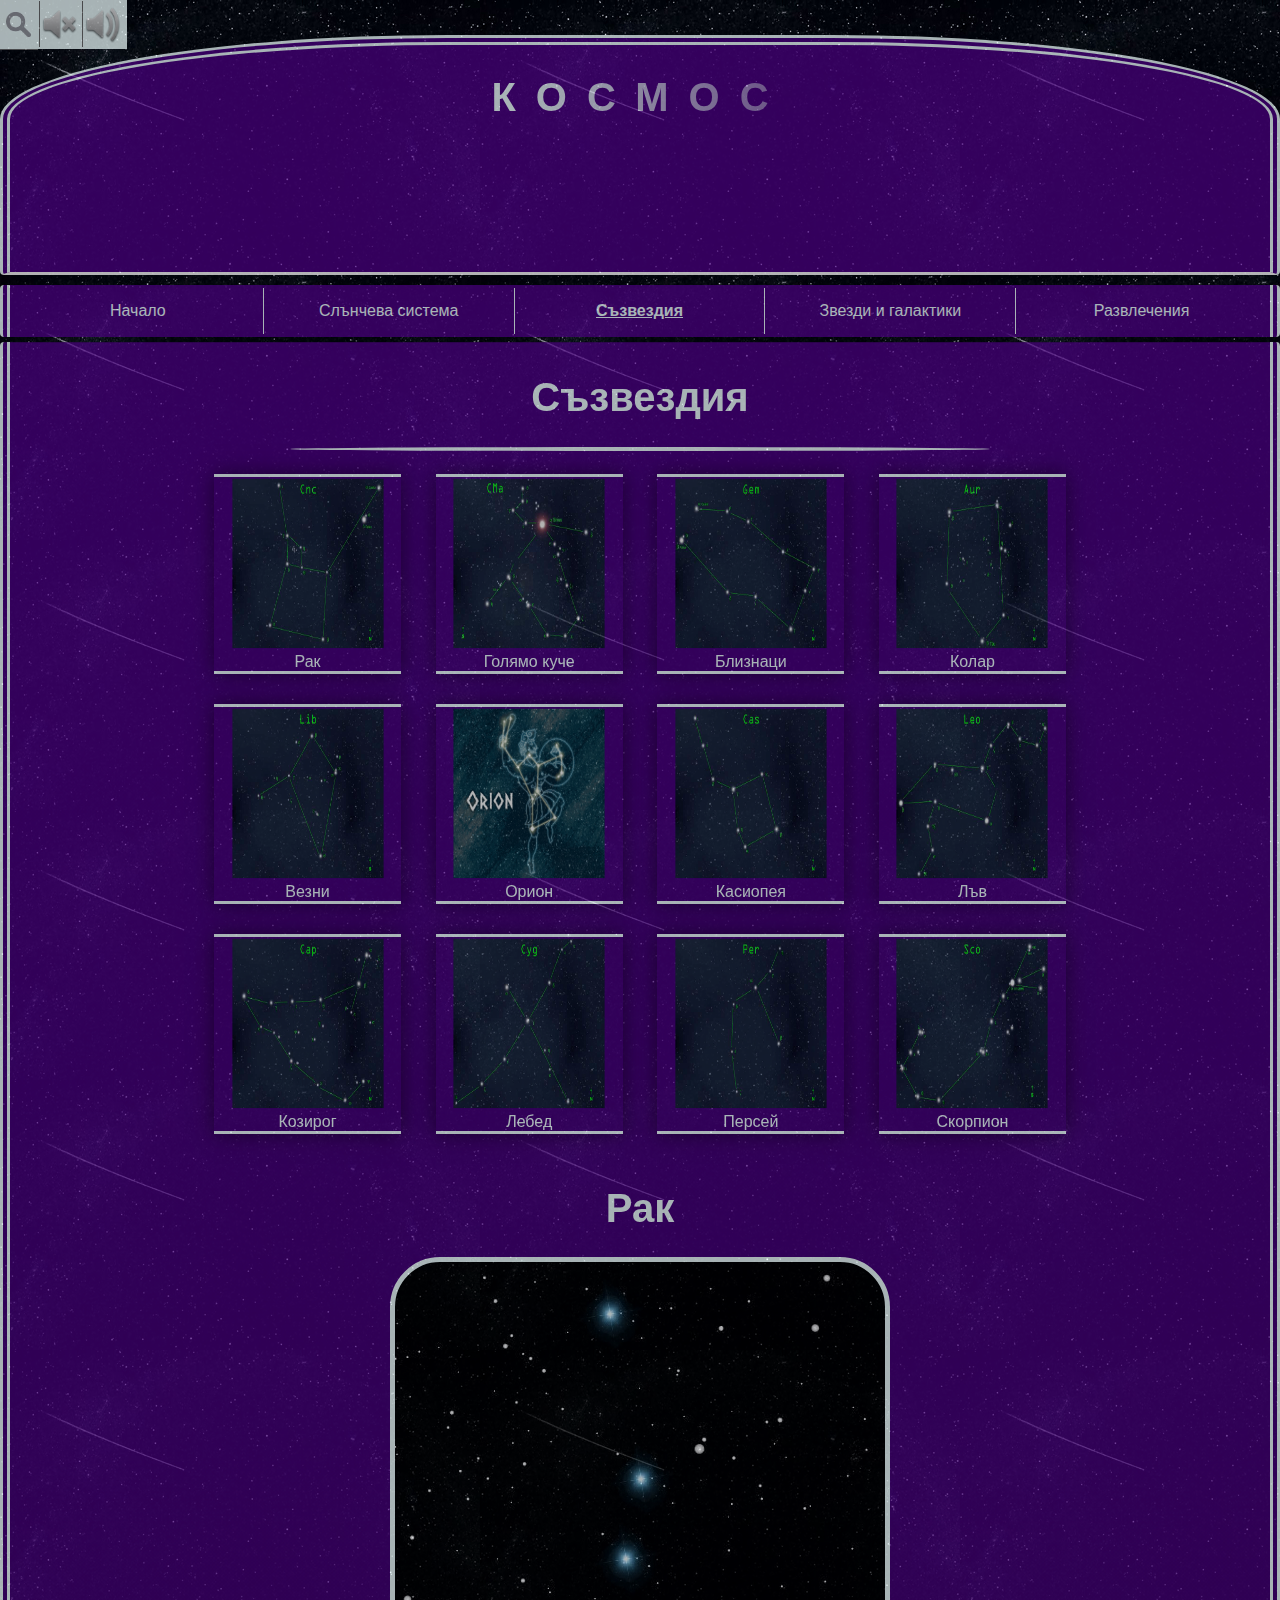
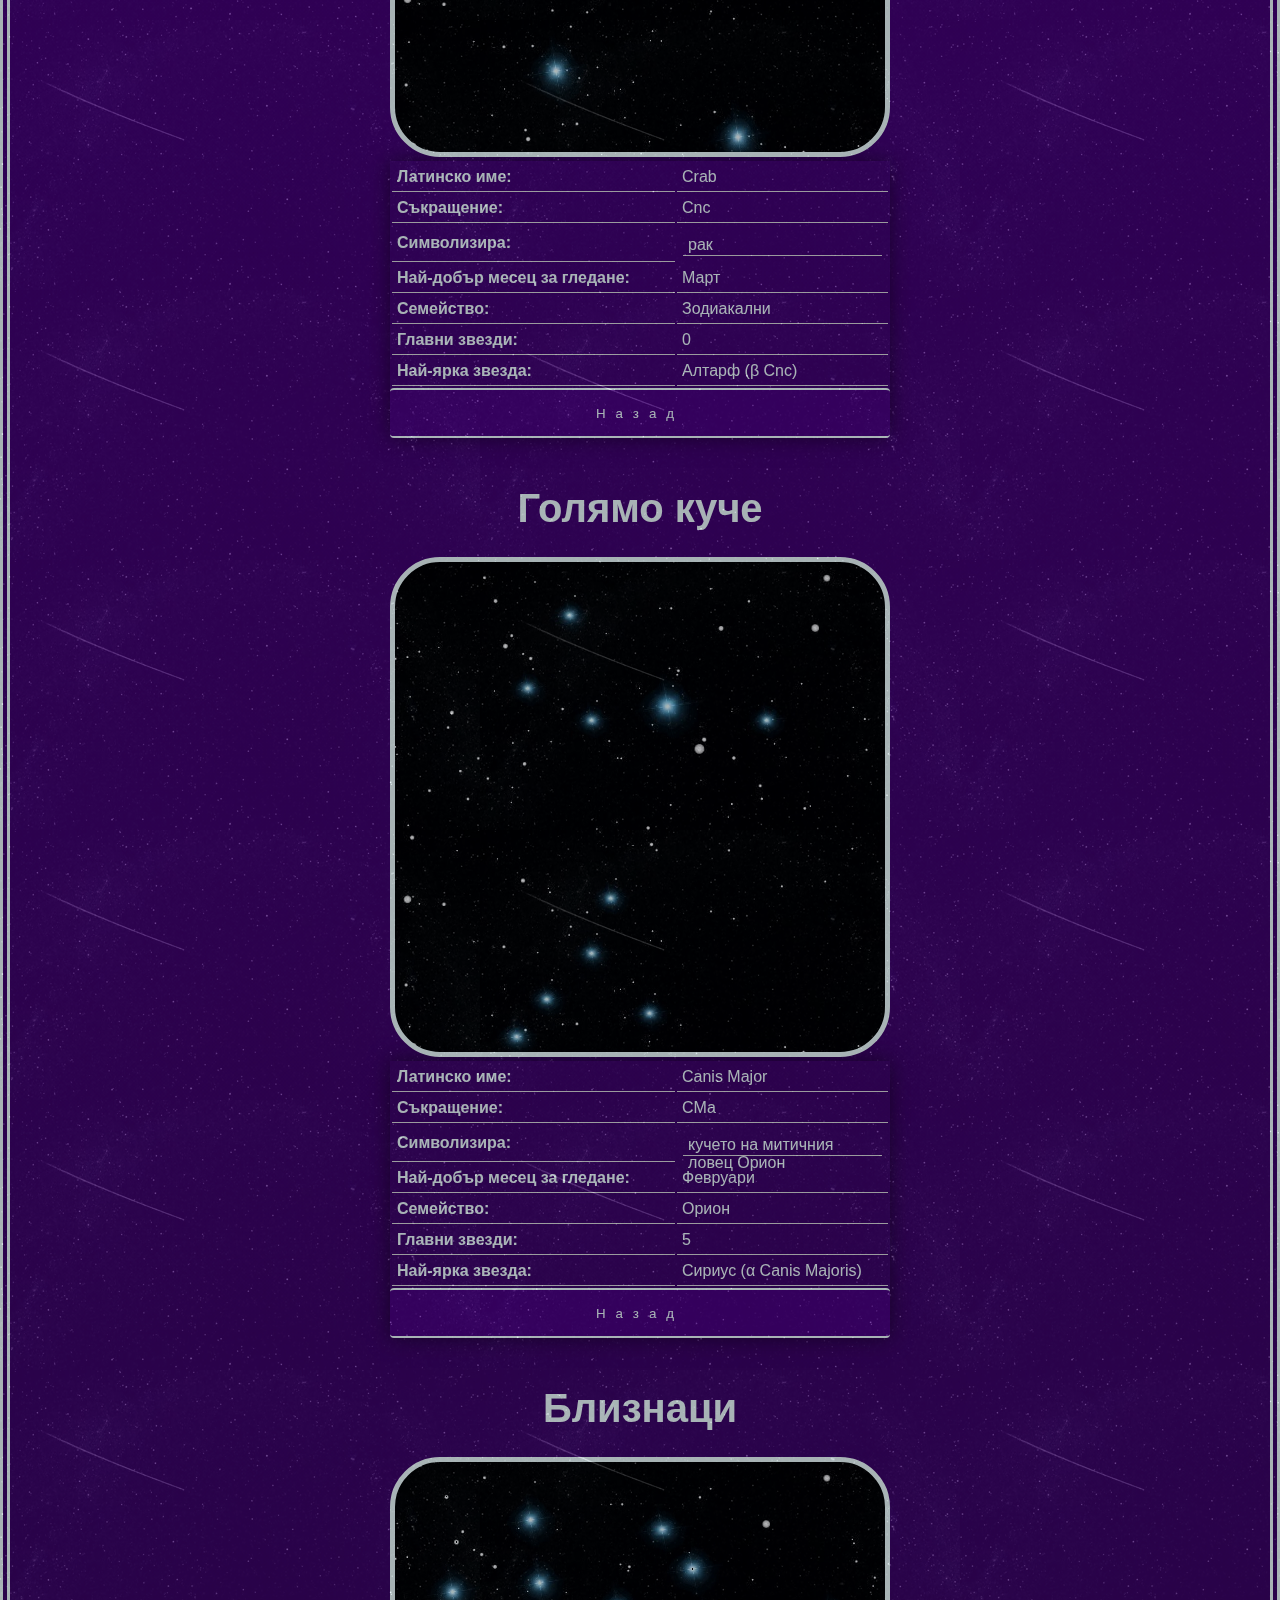
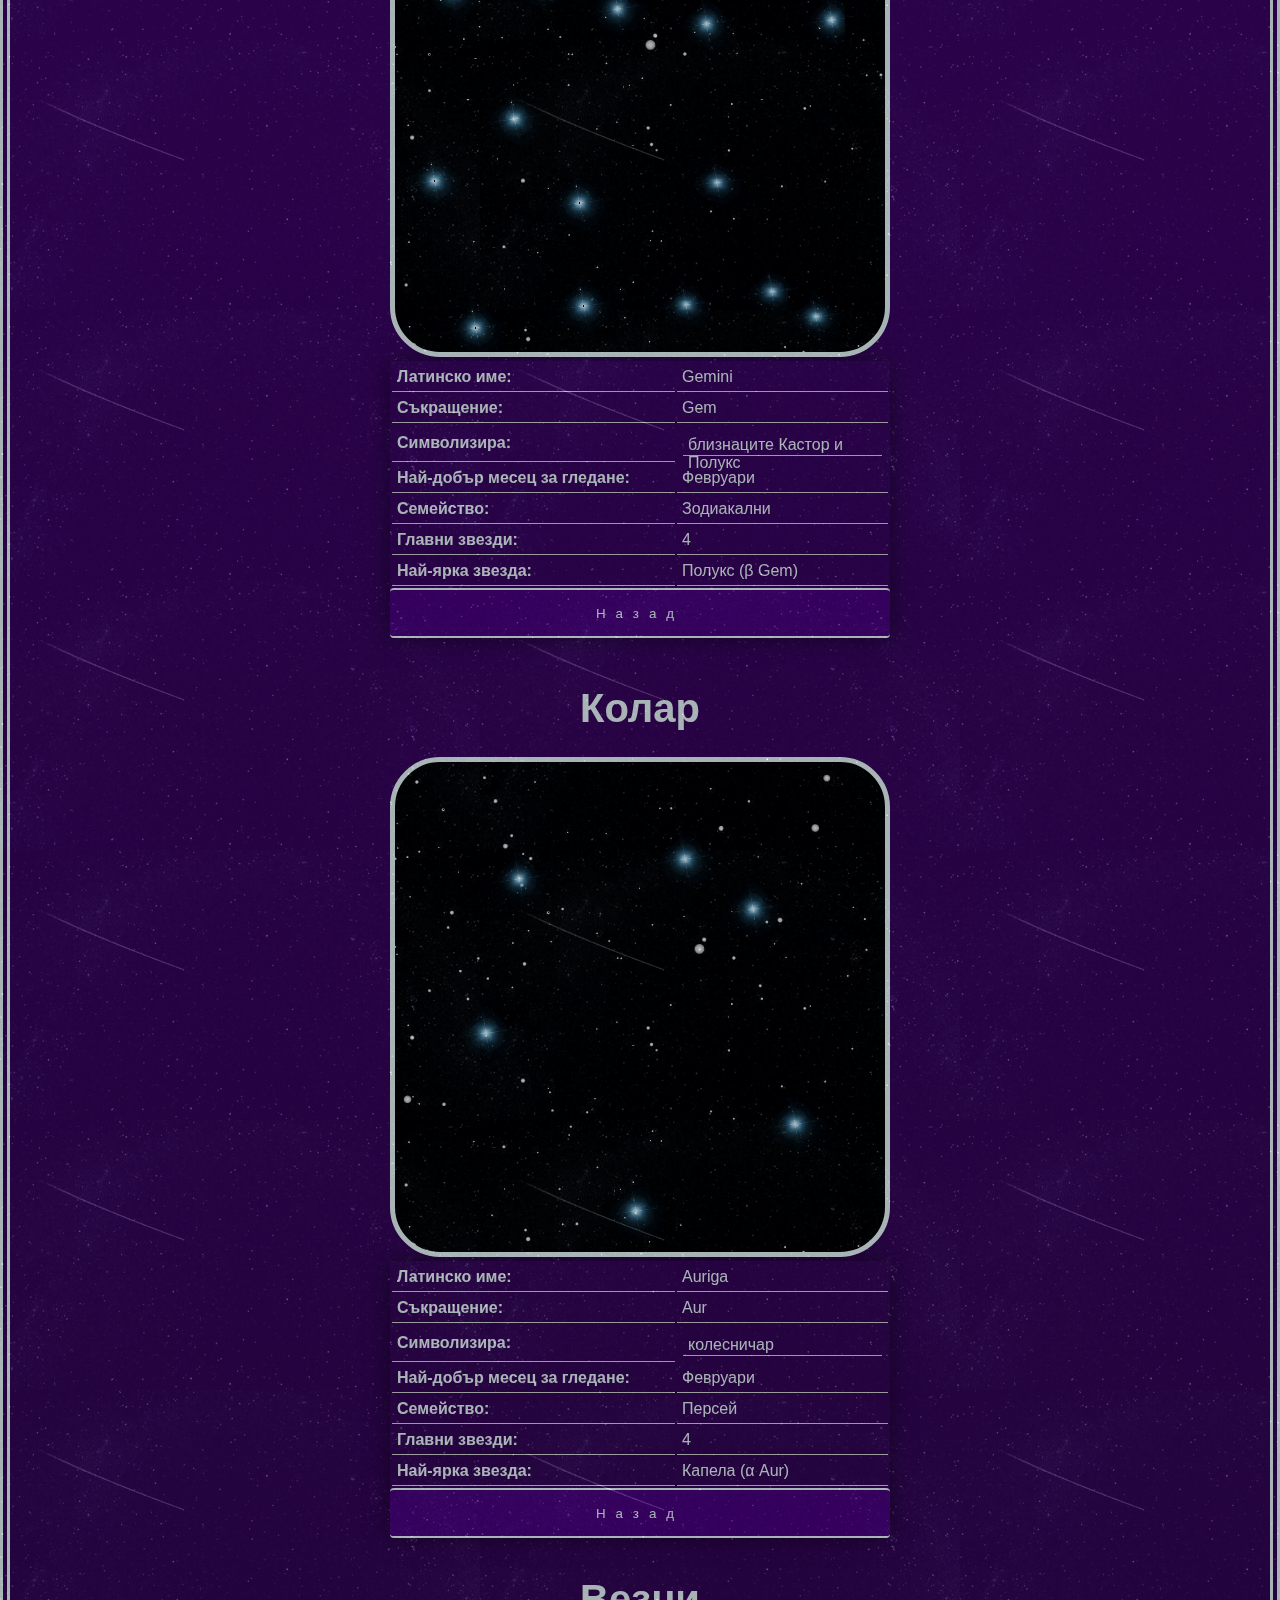
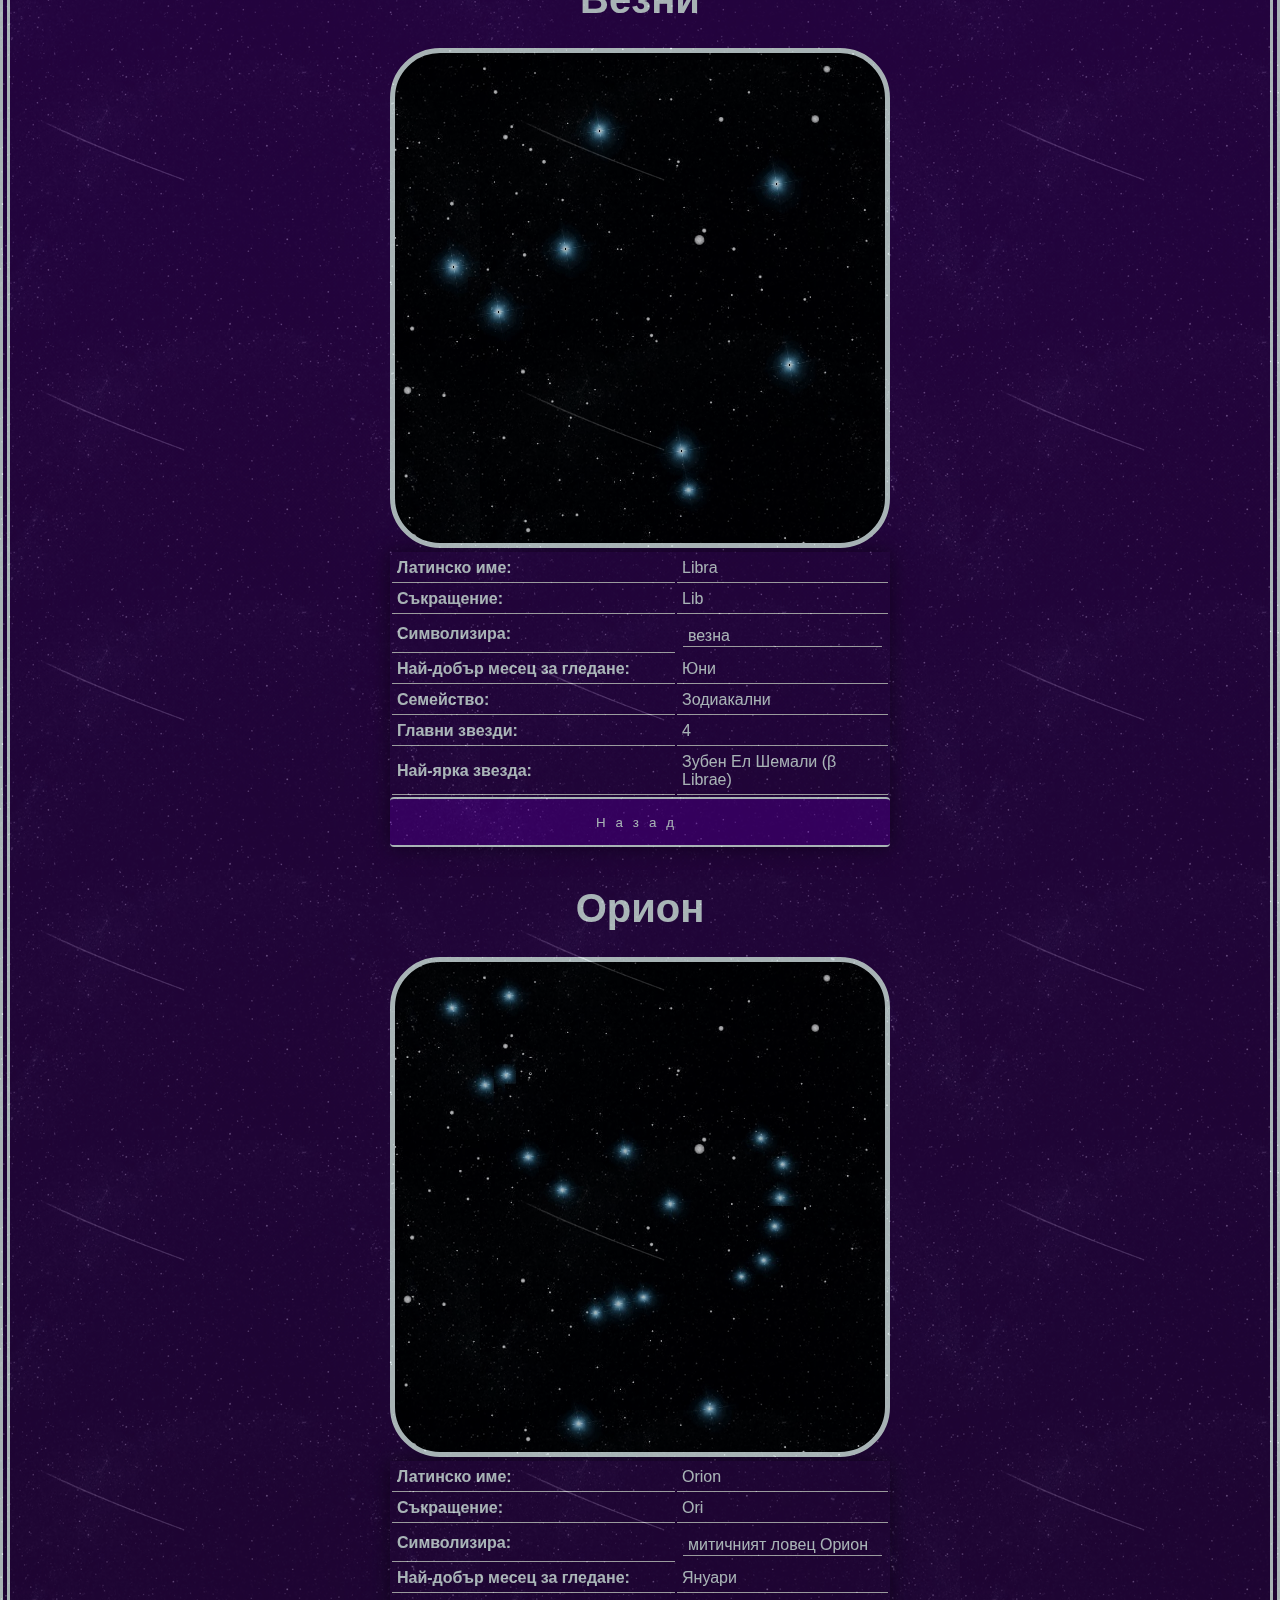
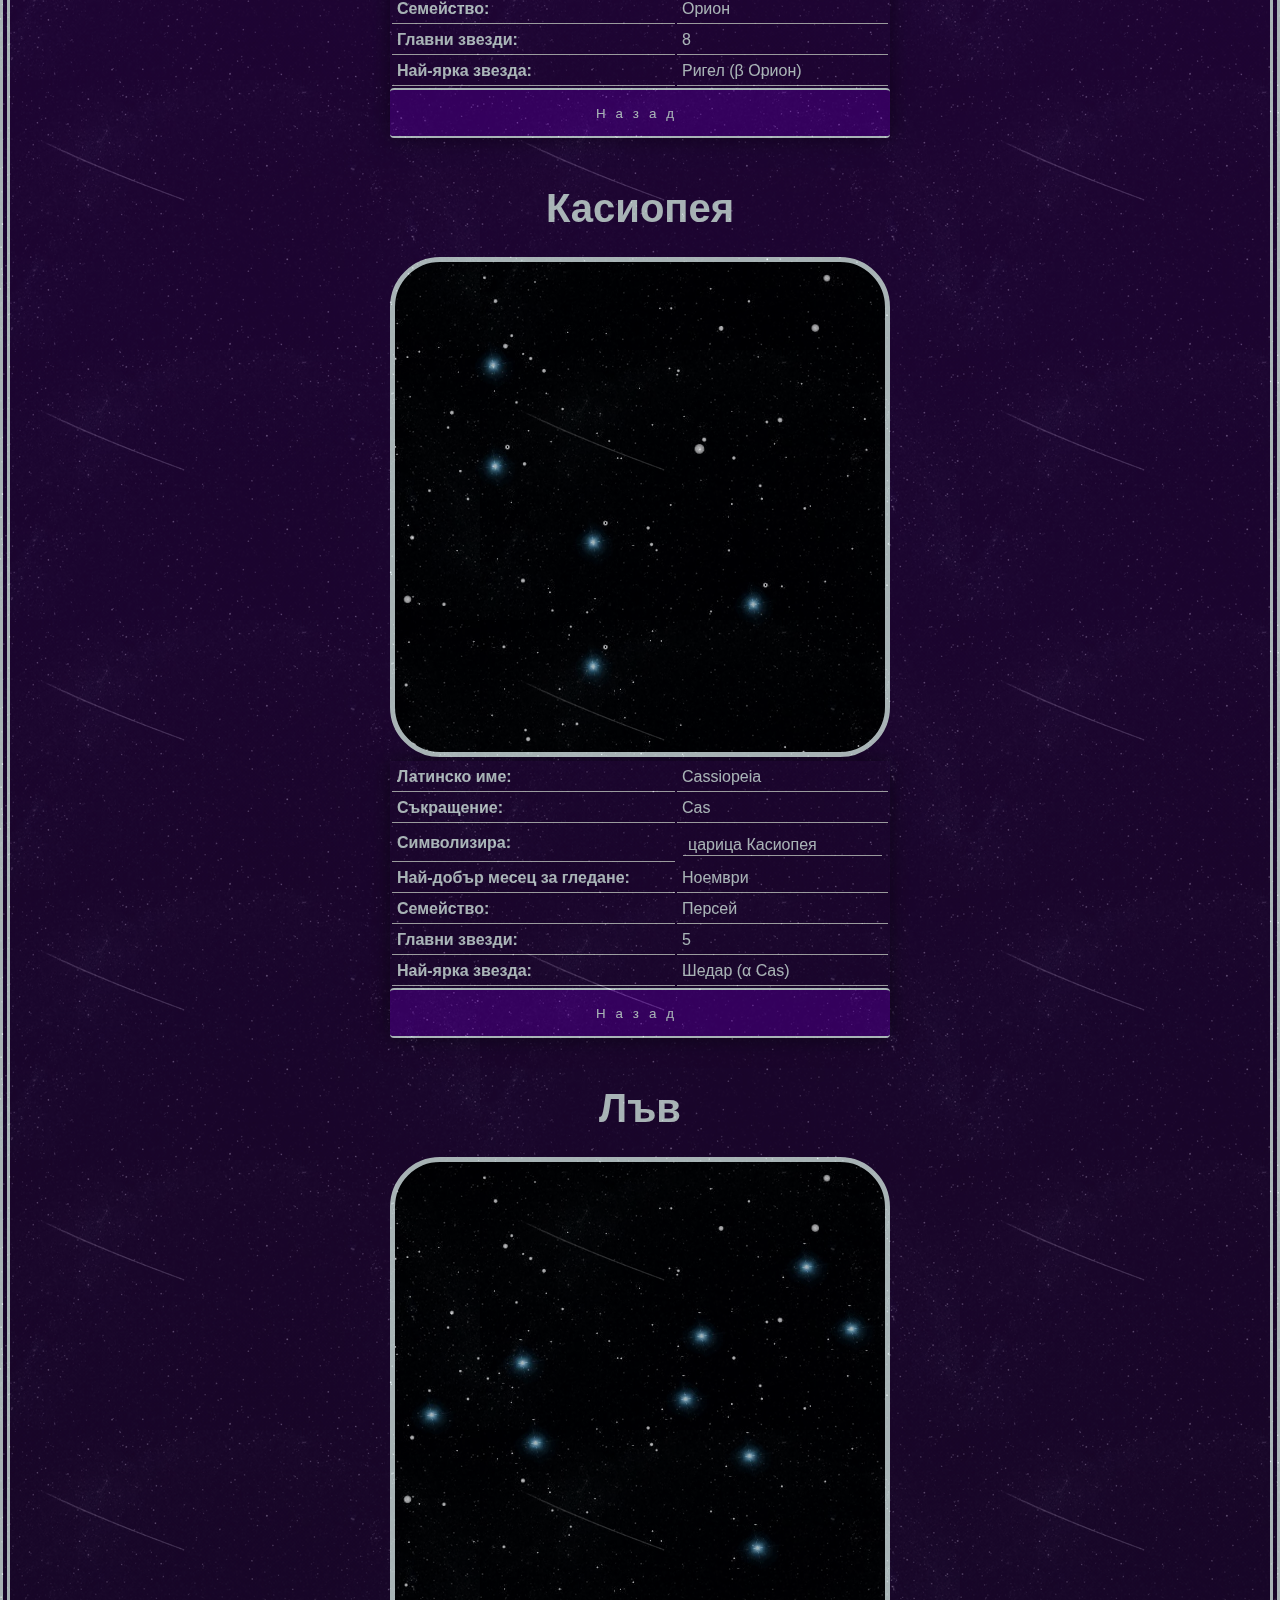
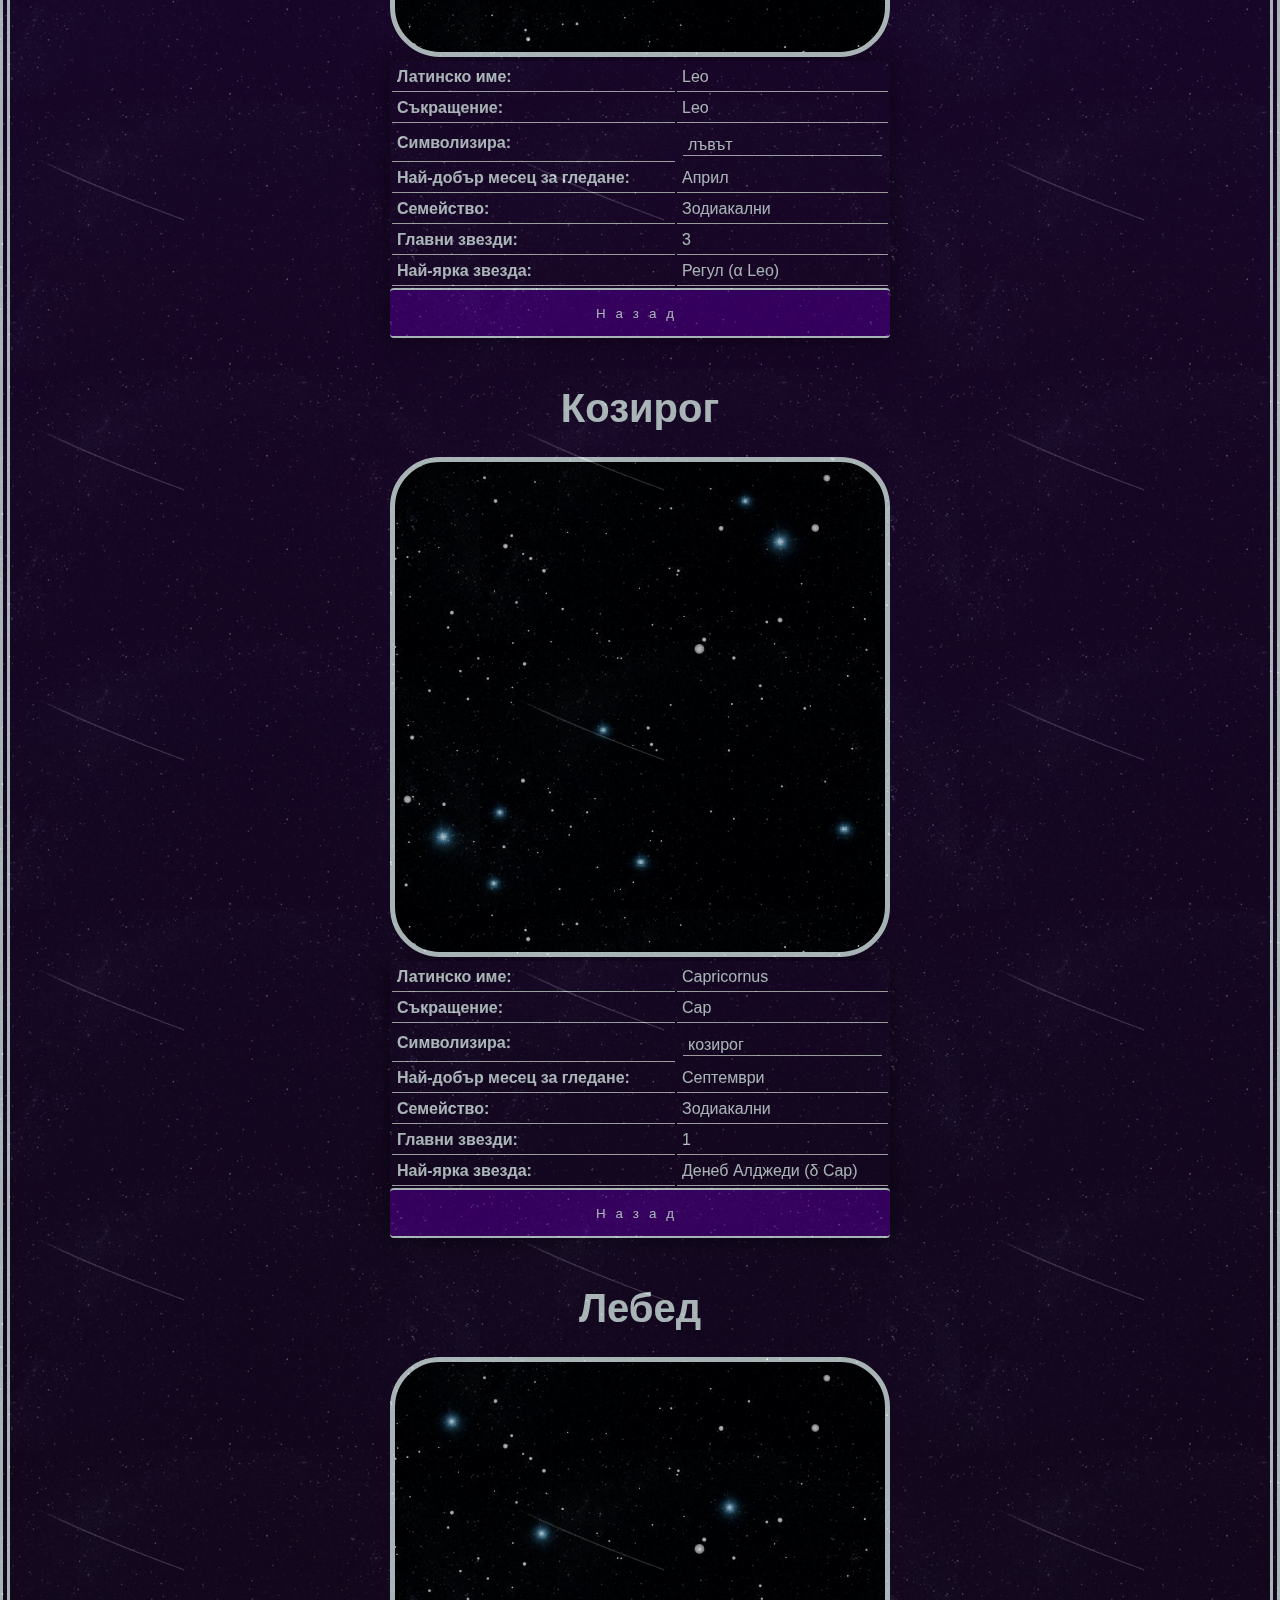
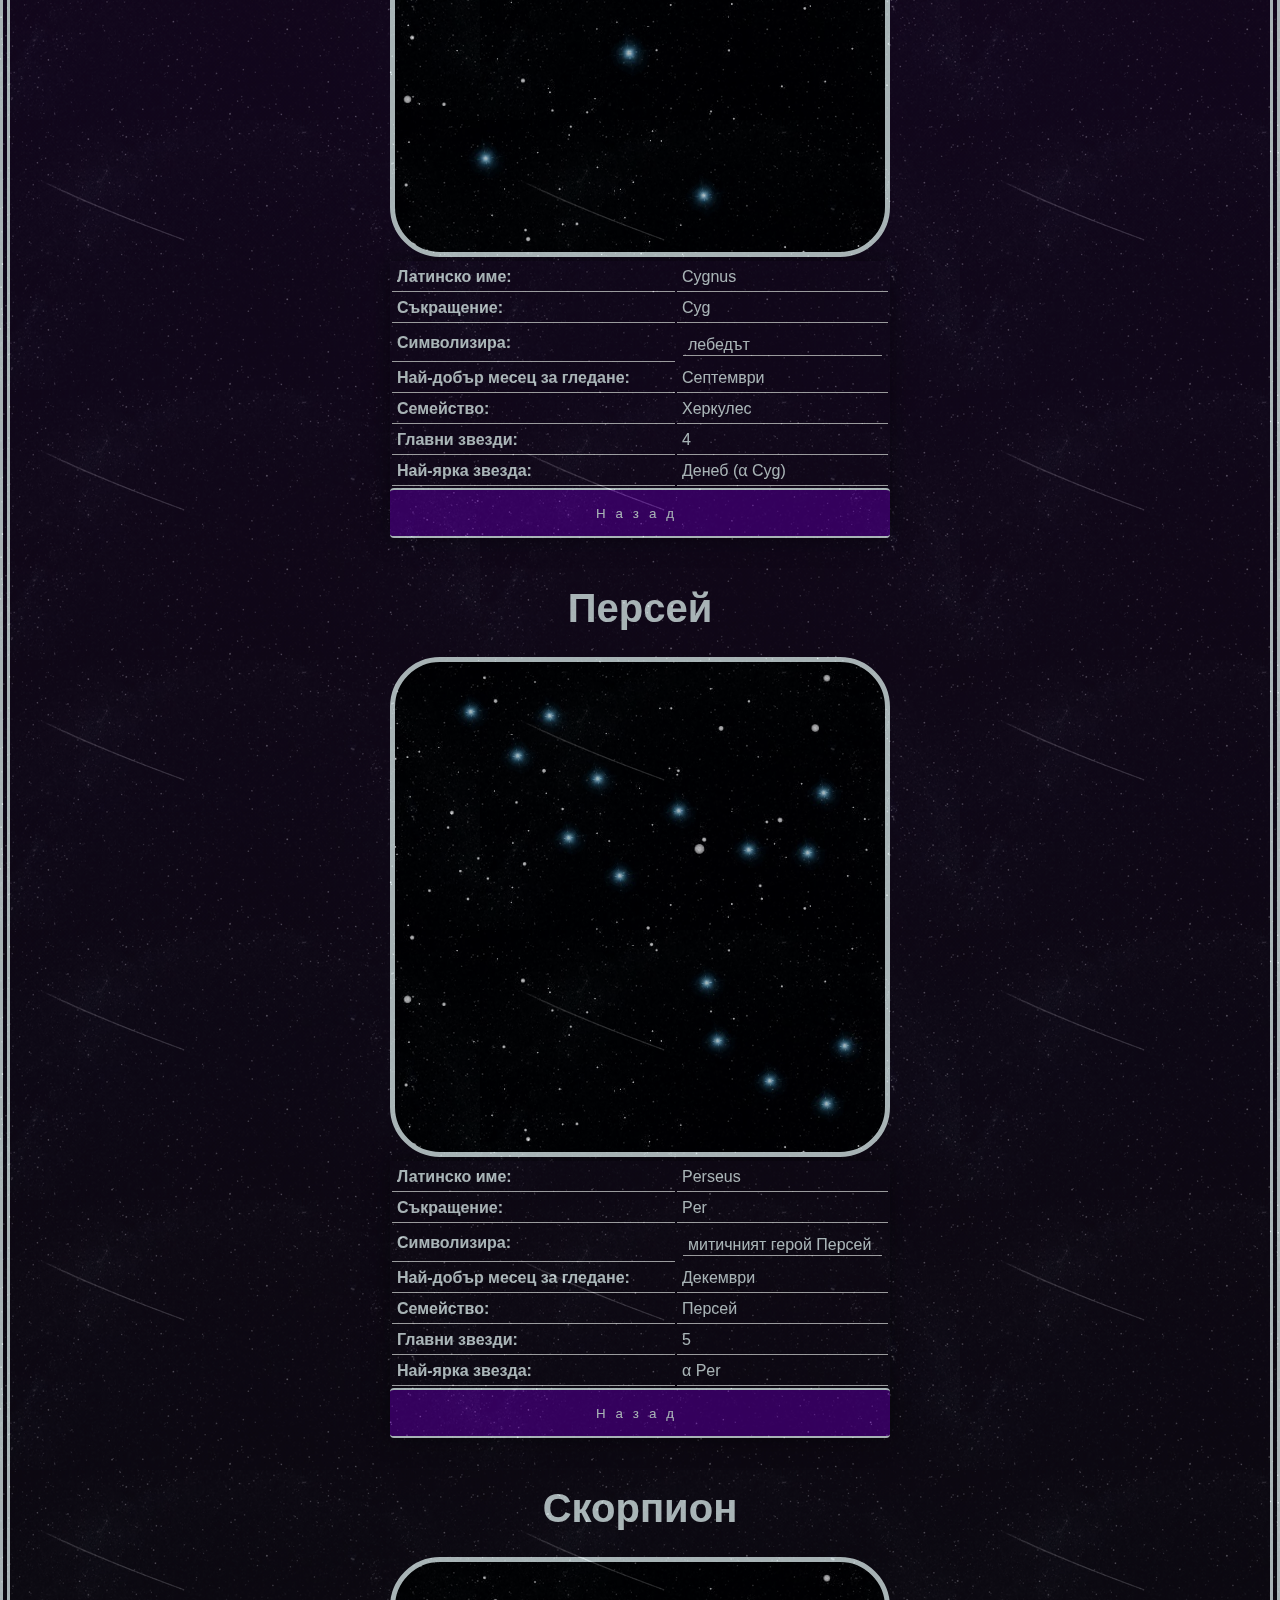
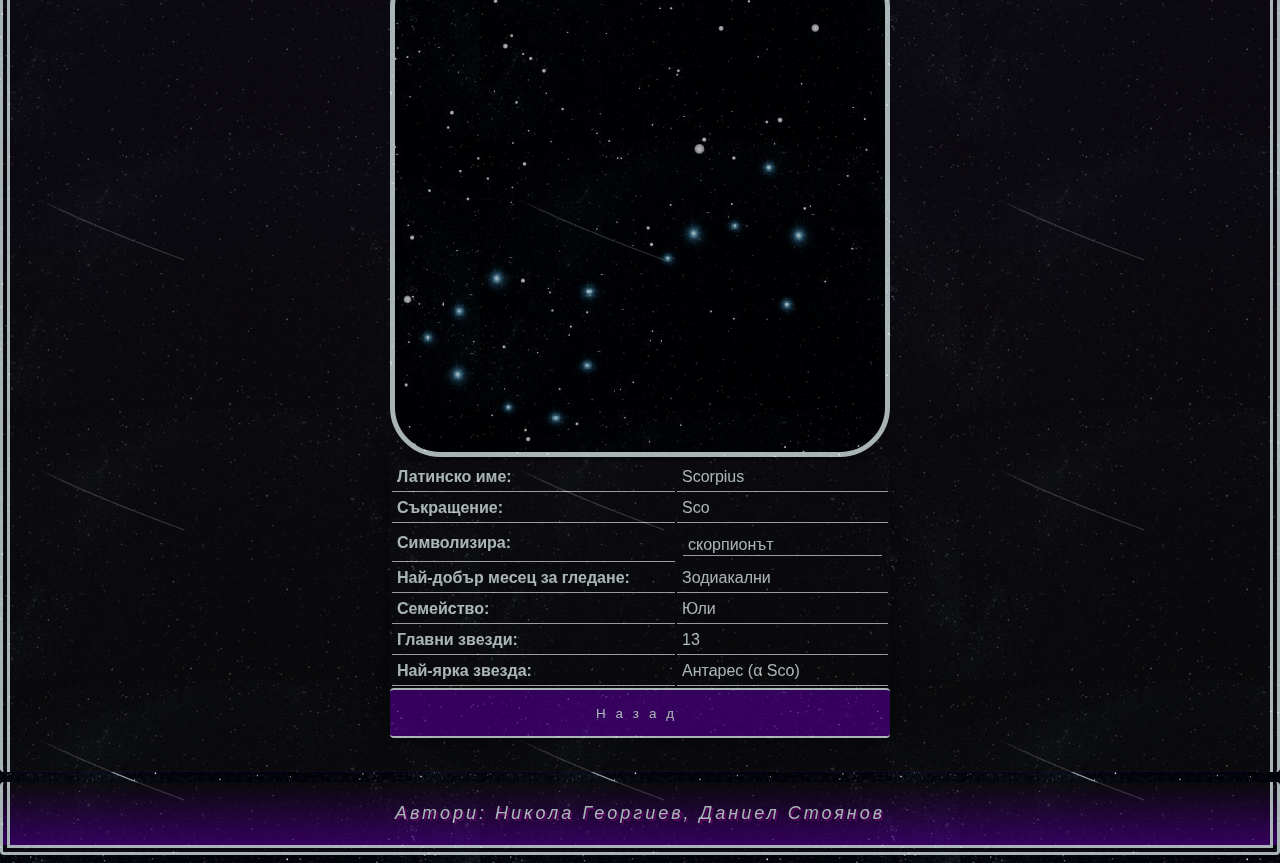
==== constellations.html @ 694c5cbe "add" ====
﻿<!DOCTYPE html>
<html lang="bg">
<head>
    <meta charset="utf-8" />
    <meta name="viewport" content="width=device-width, initial-scale=1">
    <link type="text/css" rel="stylesheet" href="style/style.css" />
    <link rel="icon" href="style/icon.png" type="image/png" sizes="16x16">
    <script src="https://ajax.googleapis.com/ajax/libs/jquery/3.2.1/jquery.min.js"></script>
    <script src="searchEngine.js"></script>
    <script src="constellations.js"></script>
    <title>Космос</title>
</head>
<body onload="playAudio()">
    <header onclick="hideSearchBox()">
        <h1 class="mainTittle">Космос</h1>
    </header>
    <nav>
        <div class="mainbar">
            <ul id="menu" class="mainList">
                <li class="firstLink"><a href="index.html" onclick="initialFindMe()">Начало</a></li>
                <li class="middleLink"><a href="Слънчева_Система.html" onclick="initialFindMe()">Слънчева система</a></li>
                <li class="middleLink" id="selected"><a href="Съзвездия.html" onclick="initialFindMe()">Съзвездия</a></li>
                <li class="middleLink"><a href="Звезди_и_галактики.html" onclick="initialFindMe()">Звезди и галактики</a></li>
                <li class="lastLink"><a href="Развлечения.html" onclick="initialFindMe()">Развлечения</a></li>
            </ul>
        </div>
        <div class="searchBar">
            <div id="dropSearch" onclick="showHideSearchBox()"></div>
            <input type="text" id="searchInput" onkeydown="checkSuggestions()" placeholder="Търси">
            <div id="searchSuggestions">
                <div><a class="suggestions" href="index.html">Начало</a></div>
                <div><a class="suggestions" href="Слънчева_Система.html">Слънчева система</a></div>
                <div><a class="suggestions" href="Слънчева_Система.html" onclick="setFindMe(1)">Меркурий</a></div>
                <div><a class="suggestions" href="Слънчева_Система.html" onclick="setFindMe(2)">Венера</a></div>
                <div><a class="suggestions" href="Слънчева_Система.html" onclick="setFindMe(3)">Земя</a></div>
                <div><a class="suggestions" href="Слънчева_Система.html" onclick="setFindMe(4)">Марс</a></div>
                <div><a class="suggestions" href="Слънчева_Система.html" onclick="setFindMe(5)">Юпитер</a></div>
                <div><a class="suggestions" href="Слънчева_Система.html" onclick="setFindMe(6)">Сатурн</a></div>
                <div><a class="suggestions" href="Слънчева_Система.html" onclick="setFindMe(7)">Уран</a></div>
                <div><a class="suggestions" href="Слънчева_Система.html" onclick="setFindMe(8)">Нептун</a></div>
                <div><a class="suggestions" href="Съзвездия.html" onclick="initialFindMe()">Съзвездия</a></div>
                <div><a class="suggestions" href="Съзвездия.html" onclick="setFindMe(1)">Рак</a></div>
                <div><a class="suggestions" href="Съзвездия.html" onclick="setFindMe(2)">Голямо куче</a></div>
                <div><a class="suggestions" href="Съзвездия.html" onclick="setFindMe(3)">Близнаци</a></div>
                <div><a class="suggestions" href="Съзвездия.html" onclick="setFindMe(4)">Колар</a></div>
                <div><a class="suggestions" href="Съзвездия.html" onclick="setFindMe(5)">Везни</a></div>
                <div><a class="suggestions" href="Съзвездия.html" onclick="setFindMe(6)">Орион</a></div>
                <div><a class="suggestions" href="Съзвездия.html" onclick="setFindMe(7)">Касиопеа</a></div>
                <div><a class="suggestions" href="Съзвездия.html" onclick="setFindMe(8)">Лъв</a></div>
                <div><a class="suggestions" href="Съзвездия.html" onclick="setFindMe(9)">Козирог</a></div>
                <div><a class="suggestions" href="Съзвездия.html" onclick="setFindMe(10)">Лебед</a></div>
                <div><a class="suggestions" href="Съзвездия.html" onclick="setFindMe(11)">Персей</a></div>
                <div><a class="suggestions" href="Съзвездия.html" onclick="setFindMe(12)">Скорпион</a></div>
                <div><a class="suggestions" href="Звезди_и_галактики.html" onclick="initialFindMe()">Звезди</a></div>
                <div><a class="suggestions" href="Звезди_и_галактики.html#welcomeToPathOne">Малка звезда</a></div>
                <div><a class="suggestions" href="Звезди_и_галактики.html#welcomeToPathTwo">Голяма звезда</a></div>
                <div><a class="suggestions" href="Звезди_и_галактики.html#galaxyTypesInfo" onclick="initialFindMe()">Галактики</a></div>
                <div><a class="suggestions" href="Развлечения.html">Тест</a></div>
                <div><a class="suggestions" href="Развлечения.html">Игра</a></div>
                <div><a class="suggestions" href="Развлечения.html">Галерия</a></div>
            </div>
        </div>
        <div id="muteButtonsArea">
            <img id="mute" class="muteBtn" src="style/mute.png" onclick="mute()" />
            <img id="unmute" class="muteBtn" src="style/unmute.png" onclick="unMute()" />
        </div>
    </nav>
    <section id="constSection" onclick="hideSearchBox()">
        <article id="constellationArticle">
            <h1 id="mainConstellationTitle">Съзвездия</h1>
            <hr />
            <!--лист със съзвездия-->
            <div id="constellationList">
                <div class="constellationCard">
                    <img class="constellationCardImage" src="style/cancer.jpg" id="openCnc" onclick="CncPage()" />
                    <p class="constellationCardName">Неправилна форма</p>
                </div>
                <div class="constellationCard">
                    <img class="constellationCardImage" src="style/canis_major.jpg" id="openCMa" onclick="CMaPage()" />
                    <p class="constellationCardName">Неправилна форма</p>
                </div>
                <div class="constellationCard">
                    <img class="constellationCardImage" src="style/gemini.jpg" id="openGem" onclick="GemPage()" />
                    <p class="constellationCardName">Неправилна форма</p>
                </div>
                <div class="constellationCard">
                    <img class="constellationCardImage" src="style/auriga.jpg" id="openAur" onclick="AurPage()" />
                    <p class="constellationCardName">Неправилна форма</p>
                </div>
                <br />
                <div class="constellationCard">
                    <img class="constellationCardImage" src="style/libra.jpg" id="openLib" onclick="LibPage()" />
                    <p class="constellationCardName">Неправилна форма</p>
                </div>
                <div class="constellationCard">
                    <img class="constellationCardImage" src="style/orion.gif" id="openOri" onclick="OriPage()" />
                    <p class="constellationCardName">Неправилна форма</p>
                </div>
                <div class="constellationCard">
                    <img class="constellationCardImage" src="style/cassiopeia.jpg" id="openCas" onclick="CasPage()" />
                    <p class="constellationCardName">Неправилна форма</p>
                </div>
                <div class="constellationCard">
                    <img class="constellationCardImage" src="style/leo.jpg" id="openLeo" onclick="LeoPage()" />
                    <p class="constellationCardName">Неправилна форма</p>
                </div>
                <br />
                <div class="constellationCard">
                    <img class="constellationCardImage" src="style/capricornus.jpg" id="openCap" onclick="CapPage()" />
                    <p class="constellationCardName">Неправилна форма</p>
                </div>
                <div class="constellationCard">
                    <img class="constellationCardImage" src="style/cygnus.jpg" id="openCyg" onclick="CygPage()" />
                    <p class="constellationCardName">Неправилна форма</p>
                </div>
                <div class="constellationCard">
                    <img class="constellationCardImage" src="style/perseus.jpg" id="openPer" onclick="PerPage()" />
                    <p class="constellationCardName">Неправилна форма</p>
                </div>
                <div class="constellationCard">
                    <img class="constellationCardImage" src="style/scorpius.jpg" id="openSco" onclick="ScoPage()" />
                    <p class="constellationCardName">Неправилна форма</p>
                </div>
            </div>
            <!--край на лист със съзвездия-->
            <!--Презентиране на съзвездията-->
            <div class="constellationPresentation" id="Cnc">
                <h1 class="showName"></h1>
                <canvas class="canvasConstellations" id="canvasCnc" onmouseover="showCnc()" onmouseout="hideCnc()"></canvas>
                <div class="constellationTable">
                    <table>
                        <tr>
                            <th class="thConstellations">Латинско име:</th>
                            <td class="showLatinName"></td>
                        </tr>
                        <tr>
                            <th class="thConstellations">Съкращение:</th>
                            <td class="showAbbreviation"></td>
                        </tr>
                        <tr>
                            <th class="thConstellations">Символизира:</th>

                            <td class="symbolPopup" onmouseover="showPopupImgCnc()" onmouseout="hidePopupImgCnc()">
                                <div class="showSymbol"></div>
                                <span class="popupImg" id="myPopupImgCnc"><img src="style/constCrabSimb.jpg" class="imgConstPopup" /></span>
                            </td>
                        </tr>
                        <tr>
                            <th class="thConstellations">Най-добър месец за гледане:</th>
                            <td class="showMonth"></td>
                        </tr>
                        <tr>
                            <th class="thConstellations">Семейство:</th>
                            <td class="showFamily"></td>
                        </tr>
                        <tr>
                            <th class="thConstellations">Главни звезди:</th>
                            <td class="showMainStars"></td>
                        </tr>
                        <tr>
                            <th class="thConstellations">Най-ярка звезда:</th>
                            <td class="showBrightestStar"></td>
                        </tr>
                    </table>
                    <button class="backButtonConstellations" onclick="backToConstellations()">Назад</button>
                </div>
            </div>
            <div class="constellationPresentation" id="CMa">
                <h1 class="showName"></h1>
                <canvas class="canvasConstellations" id="canvasCMa" onmouseover="showCMa()" onmouseout="hideCMa()"></canvas>
                <div class="constellationTable">
                    <table>
                        <tr>
                            <th class="thConstellations">Латинско име:</th>
                            <td class="showLatinName"></td>
                        </tr>
                        <tr>
                            <th class="thConstellations">Съкращение:</th>
                            <td class="showAbbreviation"></td>
                        </tr>
                        <tr>
                            <th class="thConstellations">Символизира:</th>

                            <td class="symbolPopup" onmouseover="showPopupImgCma()" onmouseout="hidePopupImgCma()">
                                <div class="showSymbol"></div>
                                <span class="popupImg" id="myPopupImgCma"><img src="style/canismajor.jpg" class="imgConstPopup" /></span>
                            </td>
                        </tr>
                        <tr>
                            <th class="thConstellations">Най-добър месец за гледане:</th>
                            <td class="showMonth"></td>
                        </tr>
                        <tr>
                            <th class="thConstellations">Семейство:</th>
                            <td class="showFamily"></td>
                        </tr>
                        <tr>
                            <th class="thConstellations">Главни звезди:</th>
                            <td class="showMainStars"></td>
                        </tr>
                        <tr>
                            <th class="thConstellations">Най-ярка звезда:</th>
                            <td class="showBrightestStar"></td>
                        </tr>
                    </table>
                    <button class="backButtonConstellations" onclick="backToConstellations()">Назад</button>
                </div>
            </div>
            <div class="constellationPresentation" id="Gem">
                <h1 class="showName"></h1>
                <canvas class="canvasConstellations" id="canvasGem" onmouseover="showGem()" onmouseout="hideGem()"></canvas>
                <div class="constellationTable">
                    <table id="constellationInfoTable">
                        <tr>
                            <th class="thConstellations">Латинско име:</th>
                            <td class="showLatinName"></td>
                        </tr>
                        <tr>
                            <th class="thConstellations">Съкращение:</th>
                            <td class="showAbbreviation"></td>
                        </tr>
                        <tr>
                            <th class="thConstellations">Символизира:</th>
                            <td class="symbolPopup" onmouseover="showPopupImgGem()" onmouseout="hidePopupImgGem()">
                                <div class="showSymbol"></div>
                                <span class="popupImg" id="myPopupImgGem"><img src="style/geminiPopup.jpg" class="imgConstPopup" /></span>
                            </td>
                        </tr>
                        <tr>
                            <th class="thConstellations">Най-добър месец за гледане:</th>
                            <td class="showMonth"></td>
                        </tr>
                        <tr>
                            <th class="thConstellations">Семейство:</th>
                            <td class="showFamily"></td>
                        </tr>
                        <tr>
                            <th class="thConstellations">Главни звезди:</th>
                            <td class="showMainStars"></td>
                        </tr>
                        <tr>
                            <th class="thConstellations">Най-ярка звезда:</th>
                            <td class="showBrightestStar"></td>
                        </tr>
                    </table>
                    <button class="backButtonConstellations" onclick="backToConstellations()">Назад</button>
                </div>
            </div>
            <div class="constellationPresentation" id="Aur">
                <h1 class="showName"></h1>
                <canvas class="canvasConstellations" id="canvasAur" onmouseover="showAur()" onmouseout="hideAur()"></canvas>
                <div class="constellationTable">
                    <table>
                        <tr>
                            <th class="thConstellations">Латинско име:</th>
                            <td class="showLatinName"></td>
                        </tr>
                        <tr>
                            <th class="thConstellations">Съкращение:</th>
                            <td class="showAbbreviation"></td>
                        </tr>
                        <tr>
                            <th class="thConstellations">Символизира:</th>
                            <td class="symbolPopup" onmouseover="showPopupImgAur()" onmouseout="hidePopupImgAur()">
                                <div class="showSymbol"></div>
                                <span class="popupImg" id="myPopupImgAur"><img src="style/aurigaPopup.jpg" class="imgConstPopup" /></span>
                            </td>
                        </tr>
                        <tr>
                            <th class="thConstellations">Най-добър месец за гледане:</th>
                            <td class="showMonth"></td>
                        </tr>
                        <tr>
                            <th class="thConstellations">Семейство:</th>
                            <td class="showFamily"></td>
                        </tr>
                        <tr>
                            <th class="thConstellations">Главни звезди:</th>
                            <td class="showMainStars"></td>
                        </tr>
                        <tr>
                            <th class="thConstellations">Най-ярка звезда:</th>
                            <td class="showBrightestStar"></td>
                        </tr>
                    </table>
                    <button class="backButtonConstellations" onclick="backToConstellations()">Назад</button>
                </div>
            </div>
            <div class="constellationPresentation" id="Lib">
                <h1 class="showName"></h1>
                <canvas class="canvasConstellations" id="canvasLib" onmouseover="showLib()" onmouseout="hideLib()"></canvas>
                <div class="constellationTable">
                    <table>
                        <tr>
                            <th class="thConstellations">Латинско име:</th>
                            <td class="showLatinName"></td>
                        </tr>
                        <tr>
                            <th class="thConstellations">Съкращение:</th>
                            <td class="showAbbreviation"></td>
                        </tr>
                        <tr>
                            <th class="thConstellations">Символизира:</th>
                            <td class="symbolPopup" onmouseover="showPopupImgLib()" onmouseout="hidePopupImgLib()">
                                <div class="showSymbol"></div>
                                <span class="popupImg" id="myPopupImgLib"><img src="style/libraPopup.jpg" class="imgConstPopup" /></span>
                            </td>
                        </tr>
                        <tr>
                            <th class="thConstellations">Най-добър месец за гледане:</th>
                            <td class="showMonth"></td>
                        </tr>
                        <tr>
                            <th class="thConstellations">Семейство:</th>
                            <td class="showFamily"></td>
                        </tr>
                        <tr>
                            <th class="thConstellations">Главни звезди:</th>
                            <td class="showMainStars"></td>
                        </tr>
                        <tr>
                            <th class="thConstellations">Най-ярка звезда:</th>
                            <td class="showBrightestStar"></td>
                        </tr>
                    </table>
                    <button class="backButtonConstellations" onclick="backToConstellations()">Назад</button>
                </div>
            </div>
            <div class="constellationPresentation" id="Ori">
                <h1 class="showName"></h1>
                <canvas class="canvasConstellations" id="canvasOri" onmouseover="showOri()" onmouseout="hideOri()"></canvas>
                <div class="constellationTable">
                    <table>
                        <tr>
                            <th class="thConstellations">Латинско име:</th>
                            <td class="showLatinName"></td>
                        </tr>
                        <tr>
                            <th class="thConstellations">Съкращение:</th>
                            <td class="showAbbreviation"></td>
                        </tr>
                        <tr>
                            <th class="thConstellations">Символизира:</th>
                            <td class="symbolPopup" onmouseover="showPopupImgOri()" onmouseout="hidePopupImgOri()">
                                <div class="showSymbol"></div>
                                <span class="popupImg" id="myPopupImgOri"><img src="style/orionPopup.jpg" class="imgConstPopup" /></span>
                            </td>
                        </tr>
                        <tr>
                            <th class="thConstellations">Най-добър месец за гледане:</th>
                            <td class="showMonth"></td>
                        </tr>
                        <tr>
                            <th class="thConstellations">Семейство:</th>
                            <td class="showFamily"></td>
                        </tr>
                        <tr>
                            <th class="thConstellations">Главни звезди:</th>
                            <td class="showMainStars"></td>
                        </tr>
                        <tr>
                            <th class="thConstellations">Най-ярка звезда:</th>
                            <td class="showBrightestStar"></td>
                        </tr>
                    </table>
                    <button class="backButtonConstellations" onclick="backToConstellations()">Назад</button>
                </div>
            </div>
            <div class="constellationPresentation" id="Cas">
                <h1 class="showName"></h1>
                <canvas class="canvasConstellations" id="canvasCas" onmouseover="showCas()" onmouseout="hideCas()"></canvas>
                <div class="constellationTable">
                    <table>
                        <tr>
                            <th class="thConstellations">Латинско име:</th>
                            <td class="showLatinName"></td>
                        </tr>
                        <tr>
                            <th class="thConstellations">Съкращение:</th>
                            <td class="showAbbreviation"></td>
                        </tr>
                        <tr>
                            <th class="thConstellations">Символизира:</th>
                            <td class="symbolPopup" onmouseover="showPopupImgCas()" onmouseout="hidePopupImgCas()">
                                <div class="showSymbol"></div>
                                <span class="popupImg" id="myPopupImgCas"><img src="style/cassiopeiaPopup.jpg" class="imgConstPopup" /></span>
                            </td>
                        </tr>
                        <tr>
                            <th class="thConstellations">Най-добър месец за гледане:</th>
                            <td class="showMonth"></td>
                        </tr>
                        <tr>
                            <th class="thConstellations">Семейство:</th>
                            <td class="showFamily"></td>
                        </tr>
                        <tr>
                            <th class="thConstellations">Главни звезди:</th>
                            <td class="showMainStars"></td>
                        </tr>
                        <tr>
                            <th class="thConstellations">Най-ярка звезда:</th>
                            <td class="showBrightestStar"></td>
                        </tr>
                    </table>
                    <button class="backButtonConstellations" onclick="backToConstellations()">Назад</button>
                </div>
            </div>

            <div class="constellationPresentation" id="Leo">
                <h1 class="showName"></h1>
                <canvas class="canvasConstellations" id="canvasLeo" onmouseover="showLeo()" onmouseout="hideLeo()"></canvas>
                <div class="constellationTable">
                    <table>
                        <tr>
                            <th class="thConstellations">Латинско име:</th>
                            <td class="showLatinName"></td>
                        </tr>
                        <tr>
                            <th class="thConstellations">Съкращение:</th>
                            <td class="showAbbreviation"></td>
                        </tr>
                        <tr>
                            <th class="thConstellations">Символизира:</th>
                            <td class="symbolPopup" onmouseover="showPopupImgLeo()" onmouseout="hidePopupImgLeo()">
                                <div class="showSymbol"></div>
                                <span class="popupImg" id="myPopupImgLeo"><img src="style/leoPopup.jpg" class="imgConstPopup" /></span>
                            </td>
                        </tr>
                        <tr>
                            <th class="thConstellations">Най-добър месец за гледане:</th>
                            <td class="showMonth"></td>
                        </tr>
                        <tr>
                            <th class="thConstellations">Семейство:</th>
                            <td class="showFamily"></td>
                        </tr>
                        <tr>
                            <th class="thConstellations">Главни звезди:</th>
                            <td class="showMainStars"></td>
                        </tr>
                        <tr>
                            <th class="thConstellations">Най-ярка звезда:</th>
                            <td class="showBrightestStar"></td>
                        </tr>
                    </table>
                    <button class="backButtonConstellations" onclick="backToConstellations()">Назад</button>
                </div>
            </div>

            <div class="constellationPresentation" id="Cap">
                <h1 class="showName"></h1>
                <canvas class="canvasConstellations" id="canvasCap" onmouseover="showCap()" onmouseout="hideCap()"></canvas>
                <div class="constellationTable">
                    <table>
                        <tr>
                            <th class="thConstellations">Латинско име:</th>
                            <td class="showLatinName"></td>
                        </tr>
                        <tr>
                            <th class="thConstellations">Съкращение:</th>
                            <td class="showAbbreviation"></td>
                        </tr>
                        <tr>
                            <th class="thConstellations">Символизира:</th>
                            <td class="symbolPopup" onmouseover="showPopupImgCap()" onmouseout="hidePopupImgCap()">
                                <div class="showSymbol"></div>
                                <span class="popupImg" id="myPopupImgCap"><img src="style/capricornusPopup.jpg" class="imgConstPopup" /></span>
                            </td>
                        </tr>
                        <tr>
                            <th class="thConstellations">Най-добър месец за гледане:</th>
                            <td class="showMonth"></td>
                        </tr>
                        <tr>
                            <th class="thConstellations">Семейство:</th>
                            <td class="showFamily"></td>
                        </tr>
                        <tr>
                            <th class="thConstellations">Главни звезди:</th>
                            <td class="showMainStars"></td>
                        </tr>
                        <tr>
                            <th class="thConstellations">Най-ярка звезда:</th>
                            <td class="showBrightestStar"></td>
                        </tr>
                    </table>
                    <button class="backButtonConstellations" onclick="backToConstellations()">Назад</button>
                </div>
            </div>

            <div class="constellationPresentation" id="Cyg">
                <h1 class="showName"></h1>
                <canvas class="canvasConstellations" id="canvasCyg" onmouseover="showCyg()" onmouseout="hideCyg()"></canvas>
                <div class="constellationTable">
                    <table>
                        <tr>
                            <th class="thConstellations">Латинско име:</th>
                            <td class="showLatinName"></td>
                        </tr>
                        <tr>
                            <th class="thConstellations">Съкращение:</th>
                            <td class="showAbbreviation"></td>
                        </tr>
                        <tr>
                            <th class="thConstellations">Символизира:</th>
                            <td class="symbolPopup" onmouseover="showPopupImgCyg()" onmouseout="hidePopupImgCyg()">
                                <div class="showSymbol"></div>
                                <span class="popupImg" id="myPopupImgCyg"><img src="style/cygnusPopup.jpg" class="imgConstPopup" /></span>
                            </td>
                        </tr>
                        <tr>
                            <th class="thConstellations">Най-добър месец за гледане:</th>
                            <td class="showMonth"></td>
                        </tr>
                        <tr>
                            <th class="thConstellations">Семейство:</th>
                            <td class="showFamily"></td>
                        </tr>
                        <tr>
                            <th class="thConstellations">Главни звезди:</th>
                            <td class="showMainStars"></td>
                        </tr>
                        <tr>
                            <th class="thConstellations">Най-ярка звезда:</th>
                            <td class="showBrightestStar"></td>
                        </tr>
                    </table>
                    <button class="backButtonConstellations" onclick="backToConstellations()">Назад</button>
                </div>
            </div>

            <div class="constellationPresentation" id="Per">
                <h1 class="showName"></h1>
                <canvas class="canvasConstellations" id="canvasPer" onmouseover="showPer()" onmouseout="hidePer()"></canvas>
                <div class="constellationTable">
                    <table>
                        <tr>
                            <th class="thConstellations">Латинско име:</th>
                            <td class="showLatinName"></td>
                        </tr>
                        <tr>
                            <th class="thConstellations">Съкращение:</th>
                            <td class="showAbbreviation"></td>
                        </tr>
                        <tr>
                            <th class="thConstellations">Символизира:</th>
                            <td class="symbolPopup" onmouseover="showPopupImgPer()" onmouseout="hidePopupImgPer()">
                                <div class="showSymbol"></div>
                                <span class="popupImg" id="myPopupImgPer"><img src="style/perseusPopup.jpg" class="imgConstPopup" /></span>
                            </td>
                        </tr>
                        <tr>
                            <th class="thConstellations">Най-добър месец за гледане:</th>
                            <td class="showMonth"></td>
                        </tr>
                        <tr>
                            <th class="thConstellations">Семейство:</th>
                            <td class="showFamily"></td>
                        </tr>
                        <tr>
                            <th class="thConstellations">Главни звезди:</th>
                            <td class="showMainStars"></td>
                        </tr>
                        <tr>
                            <th class="thConstellations">Най-ярка звезда:</th>
                            <td class="showBrightestStar"></td>
                        </tr>
                    </table>
                    <button class="backButtonConstellations" onclick="backToConstellations()">Назад</button>
                </div>
            </div>

            <div class="constellationPresentation" id="Sco">
                <h1 class="showName"></h1>
                <canvas class="canvasConstellations" id="canvasSco" onmouseover="showSco()" onmouseout="hideSco()"></canvas>
                <div class="constellationTable">
                    <table>
                        <tr>
                            <th class="thConstellations">Латинско име:</th>
                            <td class="showLatinName"></td>
                        </tr>
                        <tr>
                            <th class="thConstellations">Съкращение:</th>
                            <td class="showAbbreviation"></td>
                        </tr>
                        <tr>
                            <th class="thConstellations">Символизира:</th>
                            <td class="symbolPopup" onmouseover="showPopupImgSco()" onmouseout="hidePopupImgSco()">
                                <div class="showSymbol"></div>
                                <span class="popupImg" id="myPopupImgSco"><img src="style/scorpiusPopup.jpg" class="imgConstPopup" /></span>
                            </td>
                        </tr>
                        <tr>
                            <th class="thConstellations">Най-добър месец за гледане:</th>
                            <td class="showMonth"></td>
                        </tr>
                        <tr>
                            <th class="thConstellations">Семейство:</th>
                            <td class="showFamily"></td>
                        </tr>
                        <tr>
                            <th class="thConstellations">Главни звезди:</th>
                            <td class="showMainStars"></td>
                        </tr>
                        <tr>
                            <th class="thConstellations">Най-ярка звезда:</th>
                            <td class="showBrightestStar"></td>
                        </tr>
                    </table>
                    <button class="backButtonConstellations" onclick="backToConstellations()">Назад</button>
                </div>
            </div>

        </article>
    </section>
    <footer>
        <p class="pFooter">
            Автори: Никола Георгиев, Даниел Стоянов
        </p>
    </footer>
</body>
</html>
---- style/style.css ----
﻿body {
    background-image: url(header.gif);
    font-family: 'Trebuchet MS', 'Lucida Sans Unicode', 'Lucida Grande', 'Lucida Sans', Arial, sans-serif;
    opacity: 0.7;
    width: 100%;
    height: 100%;
    margin-left: 0px;
}

header {
    background-image: url(bgGif2.gif);
    background-repeat: repeat;
    background-size: 50%;
    border-radius: 4px;
    margin: 5px;
    margin-left: 0px;
    padding: 3px;
    margin-top: 35px;
    margin-bottom: 10px;
    text-align: center;
    color: white;
    height: 240px;
    width: 100%;
    border: double;
    border-width: 10px;
    border-color: azure;
    border-radius: 4px;
    border-top-right-radius: 35%;
    border-top-left-radius: 35%;
    border-bottom: solid;
    background-color: indigo;
}

.welcomeArt {
    width: 100%;
    height: 200px;
}
/*--Навигационна лента--*/
nav {
    margin-bottom: 5px;
    border-left: double;
    border-right: double;
    border-width: 10px;
    border-color: azure;
    border-radius: 4px;
    background-color: indigo;
    width: 100%;
    margin-top: 10px;
    padding: 3px;
}

ul {
    list-style-type: none;
    margin: 0;
    padding: 0;
    overflow: hidden;
    background-color: indigo;
}

li.firstLink {
    -o-transition: .5s;
    -moz-transition: .5s;
    -webkit-transition: .5s;
    transition: .5s;
    color: azure;
    background-color: indigo;
    border-right: 1px solid azure;
}

    li.firstLink:hover {
        color: azure;
        background-color: mediumpurple;
        border-color: azure;
        font-size: 15px;
    }

li.lastLink {
    -o-transition: .5s;
    -moz-transition: .5s;
    -webkit-transition: .5s;
    transition: .5s;
    color: azure;
    background-color: indigo;
    border-right: none;
}

    li.lastLink:hover {
        color: azure;
        background-color: mediumpurple;
        border-color: azure;
        font-size: 15px;
    }

li.middleLink {
    -o-transition: .5s;
    -moz-transition: .5s;
    -webkit-transition: .5s;
    transition: .5s;
    color: azure;
    background-color: indigo;
}

    li.middleLink:hover {
        color: azure;
        background-color: mediumpurple;
        border-color: azure;
        font-size: 15px;
    }

#selected {
    -o-transition: .5s;
    -moz-transition: .5s;
    -webkit-transition: .5s;
    transition: .5s;
    color: azure;
    background-color: indigo;
    text-decoration: underline;
    font-weight: bolder;
}

li {
    float: left;
    border-right: 1px solid azure;
    width: 20%;
}

    li a {
        -o-transition: .5s;
        -moz-transition: .5s;
        -webkit-transition: .5s;
        transition: .5s;
        display: block;
        color: azure;
        text-align: center;
        padding: 14px 16px;
        text-decoration: none;
    }

        li a:hover:not(.active) {
            background-color: mediumpurple;
            border-radius: 4px;
        }

.galaxyContent {
    position: fixed;
    bottom: 0;
    background: indigo;
    color: azure;
    width: 100%;
    padding: 20px;
}

#welcome {
    display: flex;
    align-items: center;
}

.indexParallaxOne {
    text-align: center;
    background-image: url('indexParallaxOne.jpg');
    width: 100%;
    height: 600px;
    margin-left: 0px;
    margin-top: 0px;
    padding-top: 0px;
    background-attachment: fixed;
    background-position: center;
    background-repeat: no-repeat;
    background-size: cover;
}

.parallaxOne {
    text-align: center;
    background-image: url('parallaxOne.jpg');
    width: 100%;
    height: 900px;
    margin-left: 0px;
    margin-top: 0px;
    padding-top: 0px;
    background-attachment: fixed;
    background-position: center;
    background-repeat: no-repeat;
    background-size: cover;
}

.parallaxTwo {
    background-image: url('parallaxTwo.jpg');
    width: 100%;
    height: 1500px;
    background-attachment: fixed;
    background-position: center;
    background-repeat: no-repeat;
    background-size: cover;
}

.parallaxThree {
    background-image: url('parallaxThree.jpg');
    width: 100%;
    height: 1650px;
    background-attachment: fixed;
    background-position: center;
    background-repeat: no-repeat;
    background-size: cover;
}

.parallaxFour {
    background-image: url('parallaxFour.png');
    width: 100%;
    height: 1200px;
    background-attachment: fixed;
    background-position: center;
    background-repeat: no-repeat;
    background-size: cover;
}

a.backToHomePage {
    -o-transition: .5s;
    -moz-transition: .5s;
    -webkit-transition: .5s;
    transition: .5s;
    word-spacing: 20px;
    letter-spacing: 10px;
    color: azure;
    text-align: center;
    padding: 14px 16px;
    text-decoration: none;
    background-color: indigo;
    border-top: solid;
    border-bottom: solid;
    border-left: none;
    border-right: none;
    width: 400px;
    height: 50px;
    border-width: 2px;
    border-radius: 4px;
    cursor: pointer;
    border-color: azure;
    font-size: 20px;
}

#galaxyTitle {
    padding-top: 260px;
    margin-top: 0px;
    font-size: 60px;
    text-transform: uppercase;
    letter-spacing: 20px;
    color: azure;
}

#galaxyFormation {
    border-radius: 4px;
    text-align: center;
    float: left;
    padding: 3px;
    height: 900px;
    width: 100%;
    background-color: #0d0d0d;
    box-shadow: 0 0px 1000px 300px #0d0d0d;
}

#starsFormation {
    border-left: none;
    border-right: none;
    border-width: 10px;
    border-color: #0d0d0d;
    border-radius: 4px;
    text-align: center;
    float: left;
    padding: 3px;
    height: 400px;
    width: 100%;
    background-color: indigo;
    box-shadow: 0 0px 500px 300px indigo;
}

/* Видове галактики */
#typesOfGalaxies {
    border-radius: 4px;
    text-align: center;
    float: left;
    padding: 3px;
    height: 500px;
    width: 100%;
    background-color: indigo;
}

p.galaxyGroup {
    letter-spacing: 5px;
    color: azure;
    text-align: center;
    border-top: none;
}


div.galaxyType:hover {
    background: rgba(0, 0, 0, 0.45);
    transition: 1.5s;
}

#galaxyTypesInfo {
    width: 100%;
    height: 700px;
}

/* Видове галактики - /край/ */
article.galaxyEnd {
    border-radius: 4px;
    text-align: center;
    float: left;
    padding: 3px;
    height: 100px;
    width: 100%;
    background-color: indigo;
}

.backToHomePage:hover {
    background-color: rebeccapurple;
}
/* Край на оформлението на страница галактики */

section {
    border-left: double;
    border-right: double;
    border-width: 10px;
    border-color: azure;
    border-radius: 4px;
    text-align: center;
    float: left;
    padding: 3px;
    padding-bottom: 20px;
    margin-bottom: 10px;
    width: 100%;
    height: 90%;
    background-color: indigo;
}

#solarSystemSection {
    background: linear-gradient(to right,indigo, #0d0d0d);
}

#galaxySection {
    border: none;
    text-align: center;
    float: left;
    padding: 3px;
    padding-bottom: 20px;
    margin-bottom: 10px;
    width: 100%;
    height: 90%;
    background-color: #0d0d0d;
}

#constellationArticle {
    border-radius: 4px;
    text-align: center;
    float: left;
    padding: 3px;
    height: auto;
    width: 100%;
    background-color: transparent;
}

#constellationList {
    width: 100%;
    height: auto;
}

#constSection {
    background: linear-gradient(to bottom,indigo, #0d0d0d);
}




img.constellationCardImage:hover {
    -ms-transform: scale(1.1);
    -webkit-transform: scale(1.1);
    transform: scale(1.1);
    transition: 1s;
}




#canvasCnc {
    background-image: url(cnc.jpg);
}

article img {
    opacity: 1;
}

div.planetShow {
    width: 100%;
    height: 600px;
    background: transparent;
    overflow: auto;
}

img.planetImage {
    float: right;
}

img.moonImage {
    float: right;
}


.planets:hover {
    -ms-transform: scale(1.2);
    -webkit-transform: scale(1.2);
    transform: scale(1.2);
}

.moonImage:hover {
}


img.mainSun {
    float: left;
}

div.planetInfo {
}




/* Стилизиране на страницата начало и обектите в нея */
.welcomeGallery {
    border: solid;
    border-top: none;
    border-bottom: none;
    border-width: 10px;
    border-color: azure;
    border-radius: 4px;
    display: inline-block;
    width: 80%;
    height: 1000px;
    box-shadow: 0 0px 200px 80px indigo inset;
    background-color: #0d0d0d;
    border-top-right-radius: 10%;
    border-top-left-radius: 10%;
}

    .welcomeGallery:hover {
    }

#space {
    padding: 30px;
    display: inline-block;
}

.spaceGallery {
}

.block {
    float: left;
    width: 200px;
    margin-right: 100px;
}

/* Изскачащ прозорец*/
#popUpInfoOne, #popUpInfoTwo, #popUpInfoThree, #popUpInfoFour, #popUpInfoFive, #popUpInfoSix {
    width: 200px;
    height: 210px;
    background-color: #0d0d0d;
    position: absolute;
}

p.name {
    font-size: 30px;
    border-width: 1px;
    border: solid;
    border: none;
    border-bottom: solid;
    border-color: azure;
    padding: 4px;
    box-shadow: 0 0px 20px 0 rgba(0, 0, 0, 0.5);
}

.elOne {
    position: relative;
    width: 200px;
    height: 210px;
    border-width: 2px;
    border-top: solid;
    border-color: azure;
    box-shadow: 0 0px 20px 0 rgba(0, 0, 0, 0.5);
    content: "";
    display: inline-block;
}

    .elOne:hover .overlay {
        width: 100%;
        left: 0;
    }

.elTwo {
    position: relative;
    width: 200px;
    height: 210px;
    border-width: 2px;
    border-top: solid;
    border-color: azure;
    box-shadow: 0 0px 20px 0 rgba(0, 0, 0, 0.5);
    content: "";
    display: inline-block;
}

    .elTwo:hover .overlay {
        width: 100%;
        left: 0;
    }

.elThree {
    position: relative;
    width: 200px;
    height: 210px;
    border-width: 2px;
    border-top: solid;
    border-color: azure;
    box-shadow: 0 0px 20px 0 rgba(0, 0, 0, 0.5);
    content: "";
    display: inline-block;
}

    .elThree:hover .overlay {
        width: 100%;
        left: 0;
    }

.elFour {
    position: relative;
    width: 200px;
    height: 210px;
    border-width: 2px;
    border-top: solid;
    border-color: azure;
    box-shadow: 0 0px 20px 0 rgba(0, 0, 0, 0.5);
    content: "";
    display: inline-block;
}

    .elFour:hover .overlay {
        width: 100%;
        left: 0;
    }

.elFive {
    position: relative;
    width: 200px;
    height: 210px;
    border-width: 2px;
    border-top: solid;
    border-color: azure;
    box-shadow: 0 0px 20px 0 rgba(0, 0, 0, 0.5);
    content: "";
    display: inline-block;
}

    .elFive:hover .overlay {
        width: 100%;
        left: 0;
    }

.elSix {
    position: relative;
    width: 200px;
    height: 210px;
    border-width: 2px;
    border-top: solid;
    border-color: azure;
    box-shadow: 0 0px 20px 0 rgba(0, 0, 0, 0.5);
    content: "";
    display: inline-block;
}

    .elSix:hover .overlay {
        width: 100%;
        left: 0;
    }
/*--------------------------*/

.image {
    display: block;
    width: 200px;
    height: 200px;
}

/*------------*/
.overlay {
    position: absolute;
    bottom: 0;
    left: 100%;
    right: 0;
    background: linear-gradient(to right,indigo, #0d0d0d);
    border-radius: 4px;
    overflow: hidden;
    width: 0;
    height: 100%;
    transition: .75s ease;
    opacity: 0.6;
}

.text {
    white-space: nowrap;
    color: azure;
    font-size: 20px;
    position: absolute;
    overflow: hidden;
    top: 50%;
    left: 50%;
    transform: translate(-50%, -50%);
    -ms-transform: translate(-50%, -50%);
}

button.popUpButton {
    color: azure;
    text-align: center;
    padding: 14px 16px;
    text-decoration: none;
    background: linear-gradient(to right,indigo, #0d0d0d);
    border-top: solid;
    border-bottom: solid;
    border-left: none;
    border-right: none;
    width: 200px;
    height: 50px;
    border-width: 2px;
    border-radius: 4px;
    cursor: pointer;
    border-color: azure;
}

/* Край на стилизирането на началната страница*/

/* Планетите*/
button.backButton {
    -o-transition: .5s;
    -moz-transition: .5s;
    -webkit-transition: .5s;
    transition: .5s;
    letter-spacing: 10px;
    color: azure;
    text-align: center;
    padding: 14px 16px;
    text-decoration: none;
    background-color: indigo;
    border-top: solid;
    border-bottom: solid;
    border-left: none;
    border-right: none;
    width: 200px;
    height: 50px;
    border-width: 2px;
    border-radius: 4px;
    cursor: pointer;
    border-color: azure;
    position: absolute;
    top: 800px;
    left: 45%;
}

.backButton:hover {
    background-color: rebeccapurple;
}


/* Планетите - /край/ */

/*--------Стилизиране на слайдшоу---------------*/
.mySlides {
    display: none;
}

* {
    box-sizing: border-box;
}

#imagesForGallery {
    vertical-align: middle;
    border-radius: 4px;
}

/* Позиция на контейнера за изображения (необходими за позиционирането на лява и дясна стрелка) */
.container {
    position: relative;
    margin: 50px;
    box-shadow: 0 0px 1000px 0 lightblue;
}

/* Скрий изображенията отначало */
.mySlides {
    display: none;
}

/* 'pointer' когато курсора на мишката е над изображението */
.cursor {
    cursor: pointer;
}

/* лява и дясна стрелка */
.prev,
.next {
    cursor: pointer;
    position: absolute;
    top: 40%;
    width: auto;
    padding: 16px;
    margin-top: -50px;
    color: white;
    font-weight: bold;
    font-size: 20px;
    border-radius: 0 3px 3px 0;
    user-select: none;
    -webkit-user-select: none;
}

/* Позициониране на бутоните вдясно и вляво */
.next {
    right: 0;
    border-radius: 3px 0 0 3px;
}

.prev {
    left: 0;
}
    /*--------------------*/
    .prev:hover,
    .next:hover {
        background-color: rgba(0, 0, 0, 0.8);
    }

/* Номериран текст */
.numbertext {
    color: #f2f2f2;
    font-size: 12px;
    padding: 8px 12px;
    position: absolute;
    top: 0;
}

/*Стилизация на текста на изображенията*/
.caption-container {
    text-align: center;
    background-color: #222;
    padding: 2px 16px;
    color: white;
}

.row:after {
    content: "";
    display: table;
    clear: both;
}

.column {
    float: left;
    width: 16.66%;
}

.demo {
    opacity: 0.6;
}

    .active,
    .demo:hover {
        opacity: 1;
    }
/*--------Стилизиране на слайдшоуто - /край/ ---------------*/

/*----Нтилизиране на скролера/------*/
::-webkit-scrollbar {
    width: 10px;
}

::-webkit-scrollbar-track {
    box-shadow: inset 0 0 5px grey;
    border-radius: 10px;
}

::-webkit-scrollbar-thumb {
    background: indigo;
    border-radius: 10px;
}

    ::-webkit-scrollbar-thumb:hover {
        background: rgba(0, 0, 0, 0.5);
    }
/*----Стилизиране на скролера - /край/ -------*/
li > button {
    display: block;
    color: azure;
    text-align: center;
    padding: 14px 16px;
    text-decoration: none;
    background-color: indigo;
    border: none;
    width: 200px;
    height: 50px;
    border: solid;
    border-width: 2px;
    border-radius: 4px;
    cursor: pointer;
}

    li > button:hover {
        background-color: azure;
        color: indigo;
    }

h1 {
    text-align: center;
    color: azure;
    font-size: 40px;
}

    h1.mainTittle {
        font-size: 40px;
        text-align: center;
        text-transform: uppercase;
        letter-spacing: 20px;
        background: -webkit-gradient(linear, left bottom, right top, color-stop(20%, azure), color-stop(40%, indigo), color-stop(60%, indigo), color-stop(80%, azure));
        background: linear-gradient(to right, azure 20%, indigo 40%, indigo 60%, azure 80%);
        background-size: 200% auto;
        color: #000;
        background-clip: text;
        text-fill-color: transparent;
        -webkit-background-clip: text;
        -webkit-text-fill-color: transparent;
        -webkit-animation: shine 3s linear infinite;
        animation: shine 3s linear infinite;
    }

@-webkit-keyframes shine {
    to {
        background-position: 200% center;
    }
}

@keyframes shine {
    to {
        background-position: 200% center;
    }
}


h2 {
    text-align: center;
    color: azure;
    font-size: 30px;
}

    h2.articleTitle {
        text-transform: uppercase;
        letter-spacing: 20px;
        padding: 20px;
        margin: 10px;
    }

#videoTitle {
    margin-bottom: 30px;
}

p {
    color: azure;
}

hr {
    border: solid;
    border-radius: 50%;
    border-color: azure;
    border-width: 2px;
    width: 700px;
    text-align: center;
}

footer {
    border: double;
    border-width: 10px;
    border-color: azure;
    border-radius: 4px;
    border-top: none;
    clear: both;
    width: 100%;
    height: 10%;
    margin-top: 20px;
    margin-left: 0px;
    padding: 3px;
    background: linear-gradient(to top,indigo, #0d0d0d);
}



#imgeGalleryEntertainment {
    border: 50px solid transparent;
    border-image: url(border.gif) 100 round;
}

/*-----------Стилизиране в раздел игра---------------*/
.buttonLevels {
    width: 200px;
    height: 50px;
    background-color: azure;
    border: solid;
    border-color: azure;
    color: indigo;
    padding: 15px 32px;
    text-align: center;
    text-decoration: none;
    display: inline-block;
    font-size: 16px;
    border-radius: 30%;
    margin: 15px;
    padding: 5px;
}

#gameLevels {
    right: 0;
    text-align: center;
}
/*-----------Стилизиране в раздел игра - /край/ ----------------*/

/*-------------Страницата звезди---------------------*/
.starLife {
    float: none;
    display: inline-block;
    margin: 50px;
}

.imgStarLife {
    border-radius: 10%;
}

.divTypeOneArrow {
    width: 10%;
    float: none;
    display: inline-block;
    left: 0;
}

.divTypeOne {
    width: 10%;
    float: none;
    display: inline-block;
    left: 0;
}


#arrowUp {
    -ms-transform: rotate(270deg);
    -webkit-transform: rotate(270deg);
    transform: rotate(270deg);
}

/*----------Изскачащ прозорец-------------*/


.divTypeOne .popupText {
    visibility: hidden;
    width: 160px;
    background-color: azure;
    color: indigo;
    text-align: center;
    border-radius: 6px;
    padding: 8px 0;
    position: absolute;
    z-index: 1;
    bottom: 125%;
    left: 50%;
    margin-left: -80px;
    border: 5px;
    border-color: azure;
}

    .divTypeOne .popupText::after {
        content: "";
        position: absolute;
        top: 100%;
        left: 50%;
        margin-left: -5px;
        border-width: 5px;
        border-style: solid;
        border-color: azure transparent transparent transparent;
    }

.divTypeOne .show {
    visibility: visible;
    -webkit-animation: fadeIn 1s;
    animation: fadeIn 1s;
}

@-webkit-keyframes fadeIn {
    from {
        opacity: 0;
    }

    to {
        opacity: 1;
    }
}

@keyframes fadeIn {
    from {
        opacity: 0;
    }

    to {
        opacity: 1;
    }
}

/*---------------------------------------------------------*/

.divTypeTwo {
    position: relative;
    display: inline-block;
    cursor: pointer;
    -webkit-user-select: none;
    -moz-user-select: none;
    -ms-user-select: none;
    user-select: none;
}

    .divTypeTwo .popupText {
        visibility: hidden;
        width: 160px;
        background-color: azure;
        color: indigo;
        text-align: center;
        border-radius: 6px;
        padding: 8px 0;
        position: absolute;
        z-index: 1;
        bottom: 125%;
        left: 50%;
        margin-left: -80px;
        border: 5px;
        border-color: azure;
    }

        .divTypeTwo .popupText::after {
            content: "";
            position: absolute;
            top: 100%;
            left: 50%;
            margin-left: -5px;
            border-width: 5px;
            border-style: solid;
            border-color: azure transparent transparent transparent;
        }

    .divTypeTwo .show {
        visibility: visible;
        -webkit-animation: fadeIn 1s;
        animation: fadeIn 1s;
    }

@-webkit-keyframes fadeIn {
    from {
        opacity: 0;
    }

    to {
        opacity: 1;
    }
}

@keyframes fadeIn {
    from {
        opacity: 0;
    }

    to {
        opacity: 1;
    }
}
/*-----------------------------------*/
/*-------------Страница звезди - /край/ -----------------*/

/*---------Галерия-------------*/
.smallImagesForGallery {
    width: 100px;
    height: 85px;
}

.imagesForGalleryClass {
    width: 1000px;
    height: 620px;
}

.cursor {
    width: 100px;
    height: 100px;
}

#imageGalleryEntertainment {
    border: ridge;
    border-top: double;
    border-bottom: double;
    border-width: 10px;
    border-color: azure;
    border-radius: 4px;
}

#imagesForGallery1 {
    vertical-align: middle;
    border-radius: 4px;
}
/*---------Галерия - /край/ -------------*/
canvas {
    border: 5px solid white;
}
/*-----------------------------------------------------*/

/*Звездна еволюция*/
#divForPaths {
    width: 100%;
    height: 700px;
}


.Paths:hover {
    background: rgba(0, 0, 0, 0.45);
    transition: 1.5s;
}

#imgPathOne {
    width: 150px;
    height: 150px;
}

#imgPathTwo {
    width: 150px;
    height: 150px;
}

#imagesForStarLife {
    width: 350px;
    height: 250px;
    border-radius: 20%;
    box-shadow: 0px 0px 70px azure;
}


#backButtonGalaxies, #backButtonGalaxiesPathTwo, .buttonForTheEvolution {
    -o-transition: .5s;
    -moz-transition: .5s;
    -webkit-transition: .5s;
    transition: .5s;
    letter-spacing: 10px;
    color: azure;
    text-align: center;
    text-decoration: none;
    background-color: indigo;
    border-top: solid;
    border-bottom: solid;
    border-left: none;
    border-right: none;
    width: 200px;
    height: 50px;
    border-width: 2px;
    border-radius: 4px;
    cursor: pointer;
    border-color: azure;
    top: 800px;
    left: 45%;
}
/*----------Галерия-------------*/
.row {
    overflow-y: scroll;
    height: 100px;
}

.column {
    display: inline-block;
    padding: 5px;
}
/*------------------------------*/

#myCanvas {
    background-image: url(constellationCancer.jpg);
}

/*----------За раздел развлечения-------------*/

#sectionEntertainment {
    background: linear-gradient(to bottom,indigo, #0d0d0d);
}




/*------------------------------------------*/

/*---------бутон назад в раздел развлечения-------*/
.backButtonEntertainment {
    -o-transition: .5s;
    -moz-transition: .5s;
    -webkit-transition: .5s;
    transition: .5s;
    letter-spacing: 10px;
    color: azure;
    text-align: center;
    padding: 14px 16px;
    text-decoration: none;
    background-color: indigo;
    border-top: solid;
    border-bottom: solid;
    border-left: none;
    border-right: none;
    width: 200px;
    height: 50px;
    border-width: 2px;
    border-radius: 4px;
    cursor: pointer;
    border-color: azure;
    top: 800px;
    left: 45%;
    text-align: center;
}

    .backButtonEntertainment:hover {
        background-color: rebeccapurple;
    }

/*-----за-бутоните-които-ни-препращат-------------*/

/*-----за-бутоните-които-ни-препращат--/край/-----*/

#imageGalleryEntertainment {
    margin-top: 10%;
}

.imagesStarLife, .imagesStarLifePathTwo {
    margin-top: 5%;
}

.backButtonDiv {
    text-align: center;
}
/*-------Съзвездия - canvas -------------*/
#canvasCap {
    background-image: url(Cap.jpg);
}

#canvasCas {
    background-image: url(Cas.jpg);
}

#canvasCyg {
    background-image: url(Cyg.jpg);
}

#canvasLeo {
    background-image: url(Leo2.jpg);
}

#canvasPer {
    background-image: url(Per2.jpg);
}

#canvasSco {
    background-image: url(Sco.jpg);
}

#canvasCMa {
    background-image: url(CMa.jpg);
}

#canvasGem {
    background-image: url(Gem.jpg);
}

#canvasAur {
    background-image: url(Aur.jpg);
}

#canvasLib {
    background-image: url(Lib.jpg);
}

#canvasOri {
    background-image: url(Ori.jpg);
}
/*-------Съзвездия - canvas - /край/ -------------*/

/*--- Бутон назад - съзвездия ---*/
button.backButtonConstellations {
    -o-transition: .5s;
    -moz-transition: .5s;
    -webkit-transition: .5s;
    transition: .5s;
    letter-spacing: 10px;
    color: azure;
    text-align: center;
    padding: 14px 16px;
    text-decoration: none;
    background-color: indigo;
    border-top: solid;
    border-bottom: solid;
    border-left: none;
    border-right: none;
    width: 100%;
    height: 50px;
    border-width: 2px;
    border-radius: 4px;
    cursor: pointer;
    border-color: azure;
}

.backButtonConstellations:hover {
    background-color: rebeccapurple;
}

/* Таблица на планетите - th, td*/
.thPlanetInfo {
    border-bottom: 1px solid #ddd;
    width: 200px;
    height: 20px;
}
/* td */
.showSpeed, .showDiameter, .showGroup, .showMass, .showTemperature {
    border-bottom: 1px solid #ddd;
    width: 100px;
    height: 20px;
}

/* Таблица на планетите - /край/ */

/* Таблица на съзвездията - th, td */
.thConstellations {
    border-bottom: 1px solid #ddd;
    margin: 5px;
    padding: 5px;
    width: 399px;
    height: 25px;
}

/* td */
.showLatinName, .showAbbreviation, .showSymbol, .showMonth, .showFamily, .showMainStars, .showBrightestStar {
    border-bottom: 1px solid #ddd;
    margin: 5px;
    padding: 5px;
    width: 199px;
    height: 25px;
}
/* Таблица на съзвездията - /край/ */

img.gameImages {
    width: 650px;
    height: 350px;
    border: solid 5px azure;
}

.pFooter {
    text-align: center;
    font-family: Lucida Console, Helvetica, sans-serif;
    font-style: italic;
    font-size: 18px;
    text-shadow: 2px 2px purple;
    letter-spacing: 3px;
}

/*  Тест  */
#quizArea {
    display: block;
    margin-left: auto;
    margin-right: auto;
    width: 40%;
    height: auto;
    min-height: 500px;
    text-align: left;
}

#quiz {
    padding: 10px 40px 40px 40px;
    color: azure;
    height: auto;
    border-width: 2px;
    border-radius: 4px;
    border: solid;
    border-left: none;
    border-right: none;
}

#nextQuestion {
    -o-transition: .5s;
    /*   -ms-transition: .5s;*/
    -moz-transition: .5s;
    -webkit-transition: .5s;
    transition: .5s;
    color: azure;
    text-align: center;
    padding: 14px 16px;
    text-decoration: none;
    background-color: indigo;
    border-top: solid;
    border-bottom: solid;
    border-left: none;
    border-right: none;
    width: 100px;
    height: 50px;
    border-width: 2px;
    border-radius: 4px;
    cursor: pointer;
    border-color: azure;
}

    #nextQuestion:hover {
        background-color: rebeccapurple;
    }

#entertainmentSection {
    background: linear-gradient(to bottom,indigo, #0d0d0d);
}

input.quizRadioButton {
    height: 12px;
    margin: 10px 0px 10px 0px;
}

#showAnswers {
    -o-transition: .5s;
    /*   -ms-transition: .5s;*/
    -moz-transition: .5s;
    -webkit-transition: .5s;
    transition: .5s;
    color: azure;
    text-align: center;
    padding: 14px 16px;
    text-decoration: none;
    background-color: indigo;
    border-top: solid;
    border-bottom: solid;
    border-left: none;
    border-right: none;
    width: 150px;
    height: 50px;
    border-width: 2px;
    border-radius: 4px;
    cursor: pointer;
    border-color: azure;
}

    #showAnswers:hover {
        background-color: rebeccapurple;
    }

hr.hrQuiz {
    border: solid;
    border-radius: 50%;
    border-color: azure;
    border-width: 2px;
    width: 100%;
    text-align: center;
}

/* resolution fast fix */

div.mapOfPlanets {
    border: ridge;
    border-width: 5px;
    border-color: azure;
    border-radius: 25%;
    box-shadow: 0 0px 1000px 0 indigo;
    background: linear-gradient(to right,indigo, #0d0d0d);
    float: left;
    display: flex;
    width: 99%;
    height: 400px;
    align-items: center;
}

img.planets {
    margin-top: 30px;
    margin-left: 5px;
    transition: transform .5s;
    cursor: pointer;
}

div.separatedPlanet {
    width: auto;
    padding-right: 5px;
    margin-right: 5px;
    overflow: visible;
}

div.planetTable {
    color: azure;
    float: right;
    text-align: left;
    width: 25%;
}

.canvasConstellations {
    width: 500px;
    height: 500px;
    border-radius: 10%;
    border-color: azure;
    border-style: solid;
    border-width: 5px;
}

div.constellationPresentation {
    width: 100%;
    height: 700px;
    text-align: center;
    align-content: center;
}

div.constellationTable {
    width: 500px;
    height: auto;
    color: azure;
    float: right;
    text-align: left;
    box-shadow: 0 0px 20px 0 rgba(0, 0, 0, 0.5);
}

img.constellationCardImage {
    /*  width: 150px;
    height: 150px; */
    width: 78%;
    height: 78%;
    margin: 5px;
    padding: 10px;
    margin-bottom: 0px;
    padding-bottom: 0px;
    -ms-transform: scale(1.2);
    -webkit-transform: scale(1.2);
    transform: scale(1.2);
    transition: 1s;
    cursor: pointer;
}

div.constellationCard {
    width: 15%;
    height: 200px;
    text-align: center;
    margin: 15px;
    align-content: center;
    display: inline-block;
    box-shadow: 0 0px 20px 0 rgba(0, 0, 0, 0.5);
    border-width: 2px;
    border-top: solid;
    border-bottom: solid;
    border-color: azure;
    display: inline-block;
}
/* resolution stars&galaxies */

#galaxyFormationVideo {
    min-height: 100%;
    min-width: 100%;
    border-radius: 5%;
}

img.galaxyTypeImage {
    width: 75%; /*2x250*/
    height: 60%;
    margin: 30px;
    padding: 10px;
    margin-bottom: 0px;
    padding-bottom: 0px;
}

div.galaxyType {
    width: 20%; /* 300, 380 px*/
    height: 50%;
    margin: 5px;
    text-align: center;
    align-content: center;
    display: inline-block;
    box-shadow: 0 0px 20px 0 rgba(0, 0, 0, 0.5);
    cursor: pointer;
}

.typeOneImage {
    border-radius: 25%;
    height: 100%;
    width: 100%;
    box-shadow: 0px 0px 70px azure;
}

.typeOneImageArrow {
    border-radius: 25%;
    height: 100%;
    width: 100%;
}

.divTypeOne {
    position: relative;
    display: inline-block;
    cursor: pointer;
    -webkit-user-select: none;
    -moz-user-select: none;
    -ms-user-select: none;
    user-select: none;
    margin-top: 11%;
}

.Paths {
    width: 30%; /*300px&340px*/
    height: 60%;
    text-align: center;
    align-content: center;
    display: inline-block;
    box-shadow: 0 0px 20px 40px rgba(0, 0, 0, 0.5);
    cursor: pointer;
    margin: 5%;
    border-left: double;
    border-right: double;
    border-top: none;
    border-bottom: none;
    border-width: 6px;
    border-radius: 10px;
    border-color: azure;
}

.entertainmentMenuOptions {
    background-color: azure;
    float: none;
    display: inline-block;
    width: 28%;
    border-radius: 30px;
    height: 90%;
    text-align: center;
    padding: 20px;
    margin-top: 2%;
    -o-transition: .5s;
    -moz-transition: .5s;
    -webkit-transition: .5s;
    transition: .5s;
    margin-left: auto;
    margin-right: auto;
}

    .entertainmentMenuOptions:hover {
        width: 26%;
    }

.imageAvatar {
    margin-top: 33%;
    width: 40%;
    height: 50%;
    position: relative;
    display: inline-block;
}

.avatar {
    padding: 2px 16px;
    border-radius: 50%;
    position: relative;
}

#entertainmentMenu {
    height: 650px;
    width: 100%;
    display: flex;
}

.avatarDiv {
    float: none;
    display: block;
    padding-top: 25%;
    text-align: center;
}

.H1 {
    letter-spacing: 10px;
    text-align: center;
    padding: 14px 16px;
    text-decoration: none;
    background-color: indigo;
    border-color: azure;
    width: auto;
    height: auto;
    color: azure;
    cursor: pointer;
    border-radius: 20%;
}

* {
    box-sizing: border-box;
}

.searchBar {
    width: 30%;
    height: 270px;
    position: fixed;
    top: 0;
    left: 0;
    display: inline;
}

#dropSearch {
    float: left;
    width: 10%;
    height: 50px;
    background-color: azure;
    background-image: url(searchicon.png);
    background-position: 50% 50%;
    background-size: 25px 25px;
    background-repeat: no-repeat;
    border-right: 1px solid dimgrey;
    border-bottom: 1px solid dimgrey;
    cursor: pointer;
}

#searchInput {
    border: 1px solid azure;
    width: 90%;
    height: 50px;
    background-color: azure;
    border-bottom: 1px solid dimgrey;
    visibility: hidden;
    font-size: 16px;
    padding: 12px 20px 12px 40px;
}

#searchSuggestions {
    display: block;
    visibility: hidden;
    background-color: azure;
    height: 200px;
    overflow: scroll;
}

.suggestions {
    display: block;
    background-color: azure;
    border: 1px solid #ddd;
    margin-top: -1px;
    padding: 12px;
    text-decoration: none;
    font-size: 18px;
    color: dimgrey;
}

    .suggestions:hover {
        transition: 0.5s;
        background-color: mediumpurple;
        color: azure;
    }

@media only screen and (max-width: 1300px) {
    div .separatedPlanet, #imgSun {
        width: 100%;
    }

    img.planets {
        margin-top: 30px;
        margin-left: 1px;
        transition: transform .5s;
        cursor: pointer;
        width: 80%;
        height: 80%;
    }

    #imgSun {
        width: 20%;
        height: 40%;
    }

    img.mainSun {
        width: 30%;
        height: 30%;
    }

    img.planetImage {
        width: 20%;
        height: 20%;
    }

    img.moonImage {
        width: 7%;
        height: 7%;
    }

    h1.planetNameTitle {
        font-size: 20px;
    }

    p.showSatellites {
        font-size: 13px;
    }

    p.distanceLenght {
        font-size: 13px;
    }

    div.constellationTable {
        float: none;
        margin-left: auto;
        margin-right: auto;
    }

    div.constellationPresentation {
        height: 900px;
        display: block;
    }
    #galaxyFormationVideo {
        height: 100%;
        width: 100%;
        border-radius: 5%;
    }
    #searchSuggestions {
        height: 100px;
    }
    .searchBar {
        height: 170px;
    }
}
.symbolPopup {
    position: relative;
    cursor: pointer;
    -webkit-user-select: none;
    -moz-user-select: none;
    -ms-user-select: none;
    user-select: none;
}

    .symbolPopup .popupImg {
        visibility: hidden;
        width: auto;
        height: auto;
        text-align: center;
        border-radius: 6px;
        padding: 8px 0;
        position: absolute;
        z-index: 1;
        bottom: 50%;
        left: 38%;
        margin-left: -80px;
    }

    .symbolPopup .showImg {
        visibility: visible;
        width: auto;
        height: auto;
        -webkit-animation: fadeIn 1s;
        animation: fadeIn;
    }

.imgConstPopup {
    border-radius: 8px;
    border: 5px solid purple;
    height: 300px;
    width: 190px;
}

.showSymbol {
    animation: shadow 0.5s;
    animation-iteration-count: infinite;
}

@keyframes shadow {
    0% {
        text-shadow: 0 0 6px #DAA520;
        text-decoration-color: #DAA520;
    }

    5% {
        text-shadow: none;
        text-decoration-color: azure;
    }

    10% {
        text-shadow: 0 0 6px #DAA520;
        text-decoration-color: #DAA520;
    }

    15% {
        text-shadow: none;
        text-decoration-color: azure;
    }

    20% {
        text-shadow: 0 0 6px #DAA520;
        text-decoration-color: #DAA520;
    }

    25% {
        text-shadow: none;
        text-decoration-color: azure;
    }

    30% {
        text-shadow: 0 0 6px #DAA520;
        text-decoration-color: #DAA520;
    }

    35% {
        text-shadow: none;
        text-decoration-color: azure;
    }

    40% {
        text-shadow: 0 0 6px #DAA520;
        text-decoration-color: #DAA520;
    }

    45% {
        text-shadow: none;
        text-decoration-color: azure;
    }

    50% {
        text-shadow: 0 0 6px #DAA520;
        text-decoration-color: #DAA520;
    }

    55% {
        text-shadow: none;
        text-decoration-color: azure;
    }

    60% {
        text-shadow: 0 0 6px #DAA520;
        text-decoration-color: #DAA520;
    }

    65% {
        text-shadow: none;
        text-decoration-color: azure;
    }

    70% {
        text-shadow: 0 0 6px #DAA520;
        text-decoration-color: #DAA520;
    }

    75% {
        text-shadow: none;
        text-decoration-color: azure;
    }

    80% {
        text-shadow: 0 0 6px #DAA520;
        text-decoration-color: #DAA520;
    }

    85% {
        text-shadow: none;
        text-decoration-color: azure;
    }

    90% {
        text-shadow: 0 0 6px #DAA520;
        text-decoration-color: #DAA520;
    }

    95% {
        text-shadow: none;
        text-decoration-color: azure;
    }

    100% {
        text-shadow: 0 0 6px #DAA520;
        text-decoration-color: #DAA520;
    }
}
#muteButtonsArea {
    width: 7%;
    height: 50px;
    border: 2px solid azure;
    position: fixed;
    left: 3%;
    margin:-1px;
    top: 0;
}
.muteBtn {
    background-color: azure;
    border-left: solid 1px dimgrey;
    float: left;
    width: 50%;
    height: 100%;
}

/*
.typeOneImage {
    border-radius: 25%;
    height: 115px;
    width: 145px;
    box-shadow: 0px 0px 70px azure;
}

.typeOneImageArrow {
    border-radius: 25%;
    height: 115px;
    width: 145px;
}
*/

/*.distanceLine {
    position:absolute;
    top:???px;
    left:???px;
    height: 10px;
    background-color: azure;
    border-left: none;
    border-top-right-radius: 95%;
    border-bottom-right-radius: 95%;
    border-width: 1px;
}

.distance {
    position: relative;
}

p.distanceLenght {
    position: absolute;
    left: 390px;
    top: 160px;
    height: 10px;
}


*/

/* Search Bar */
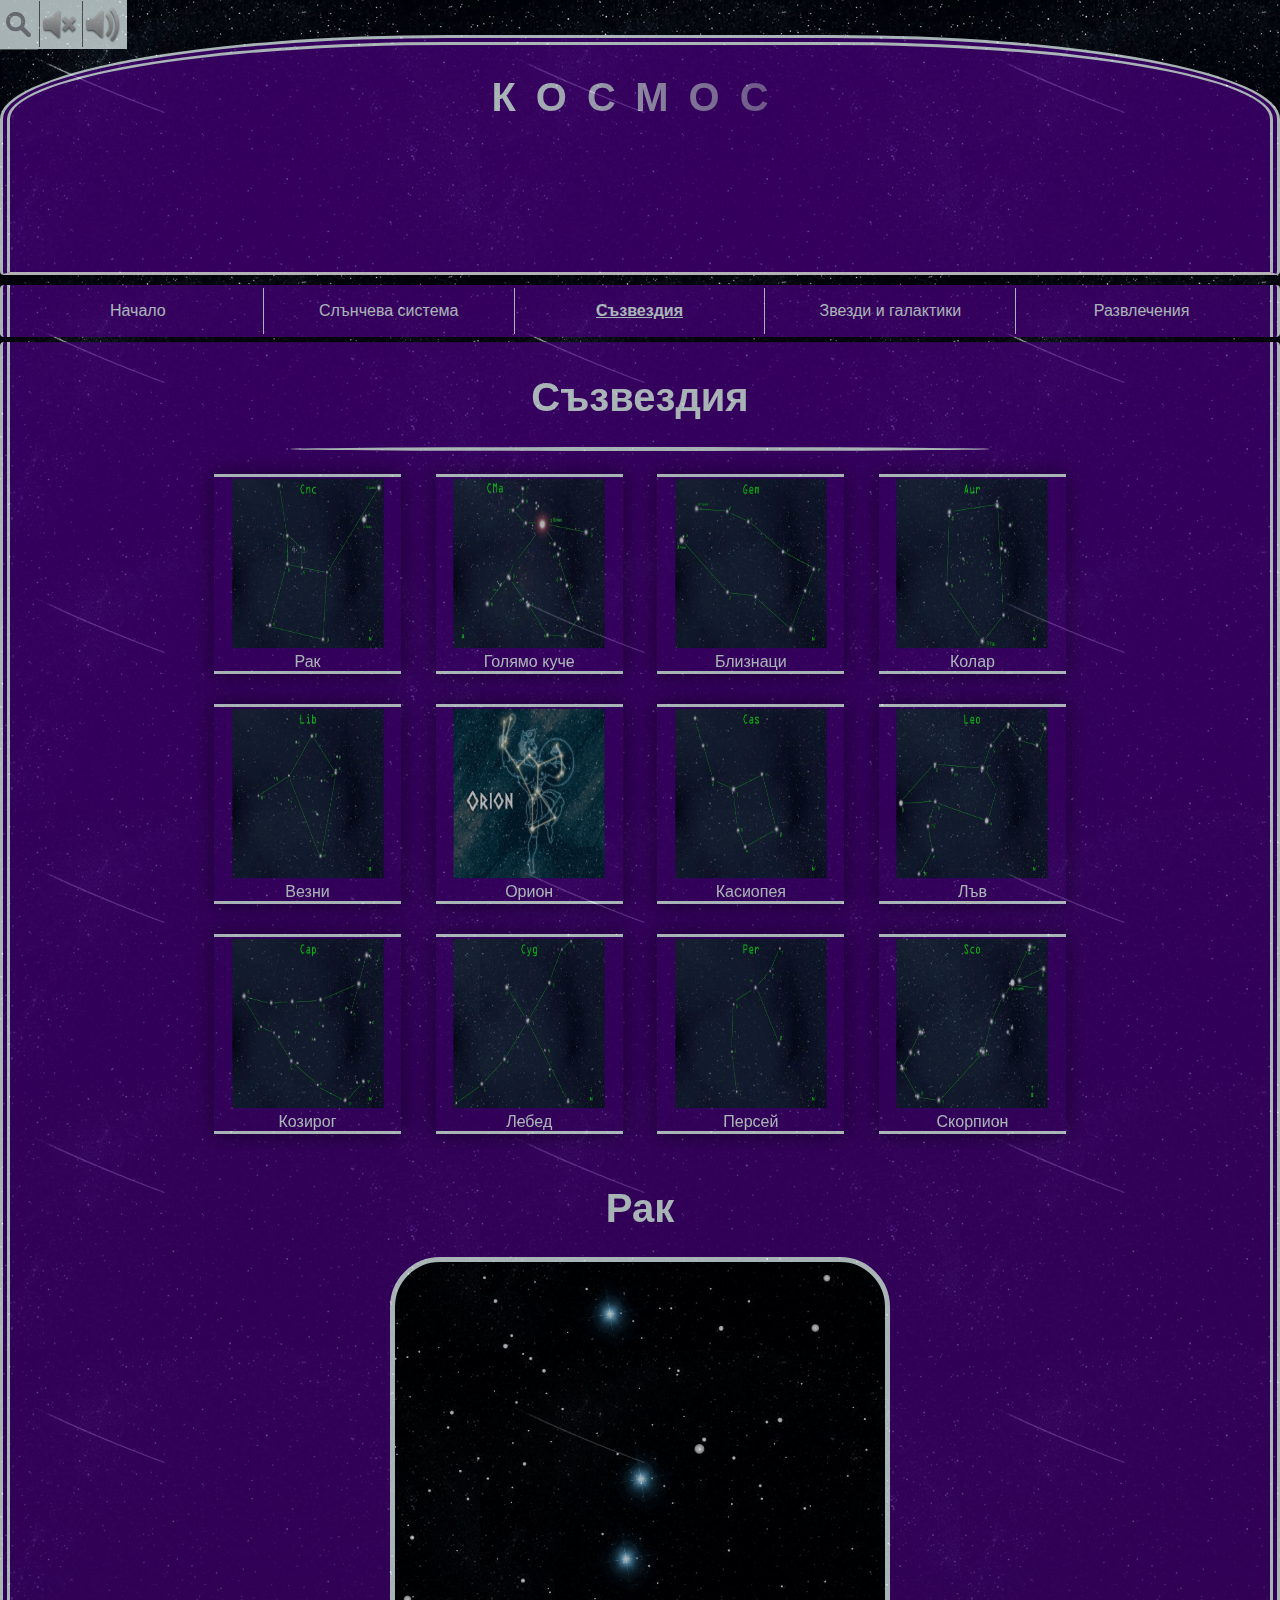
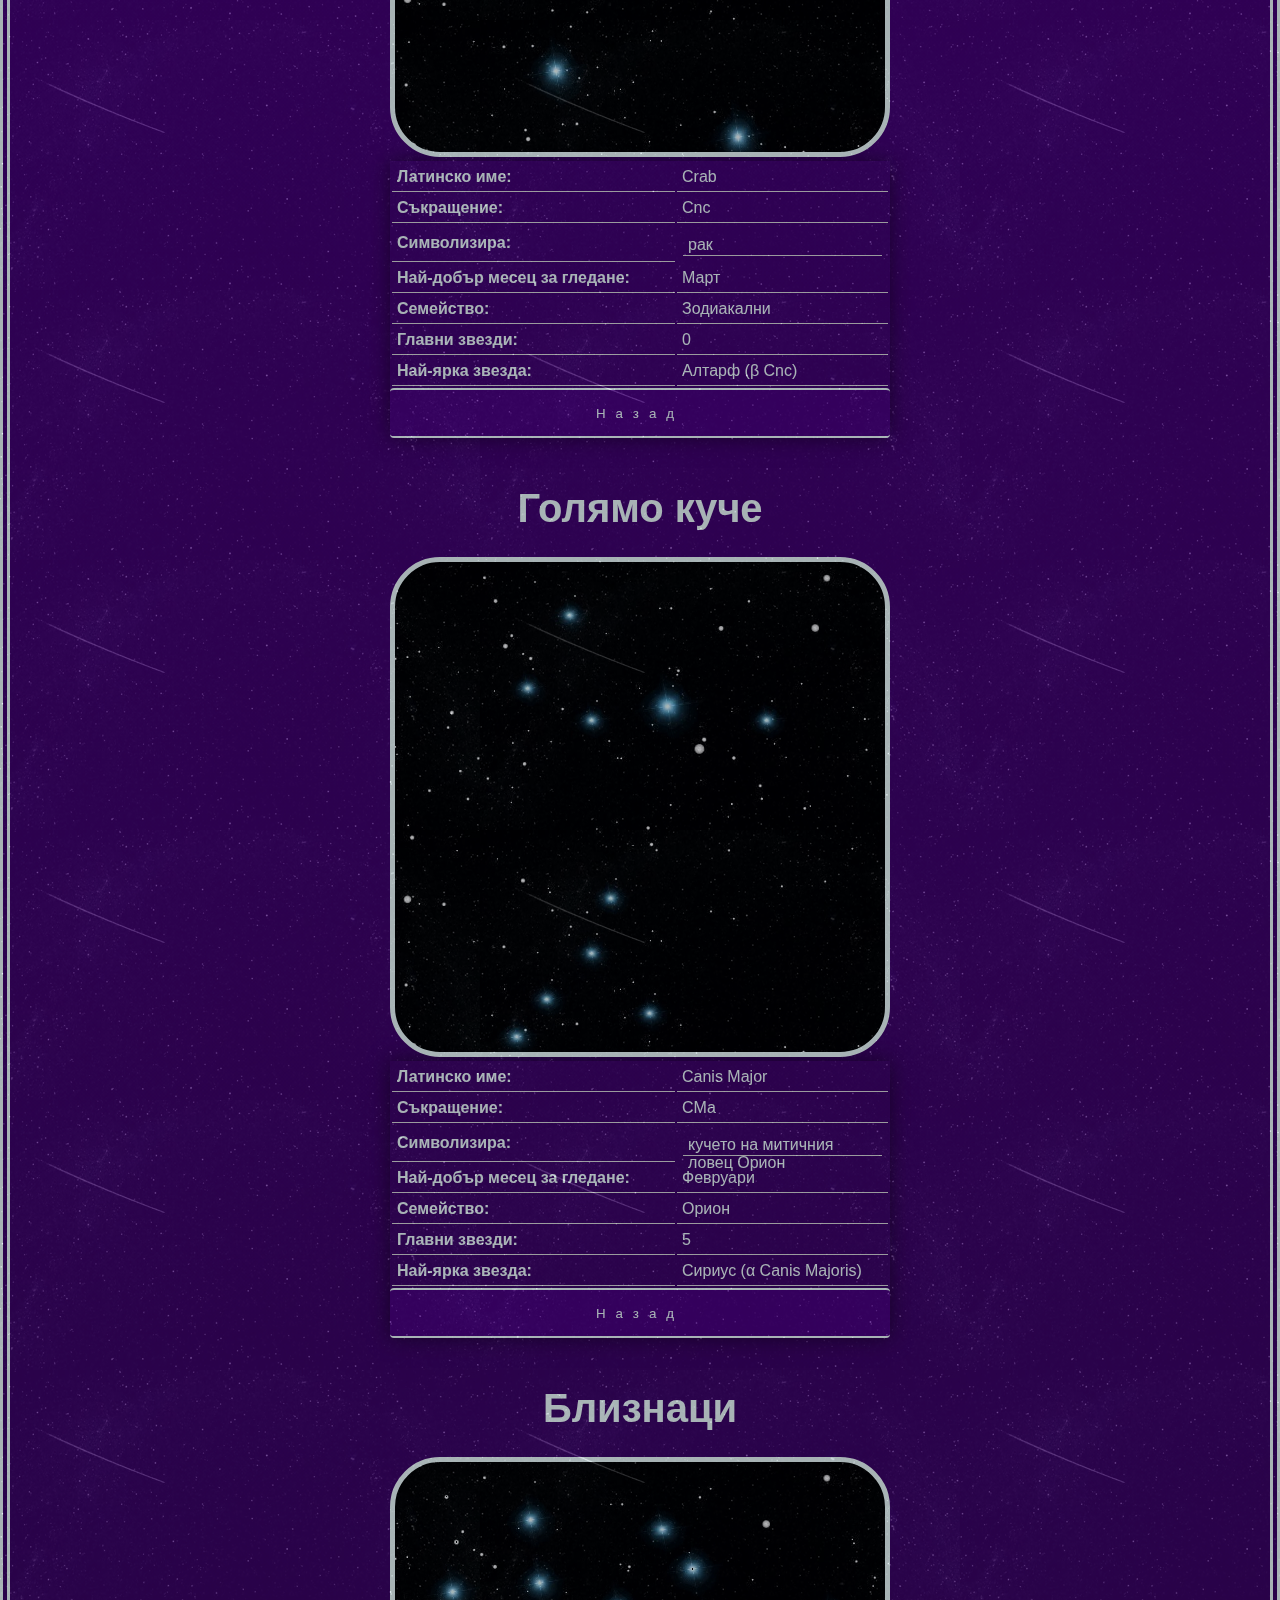
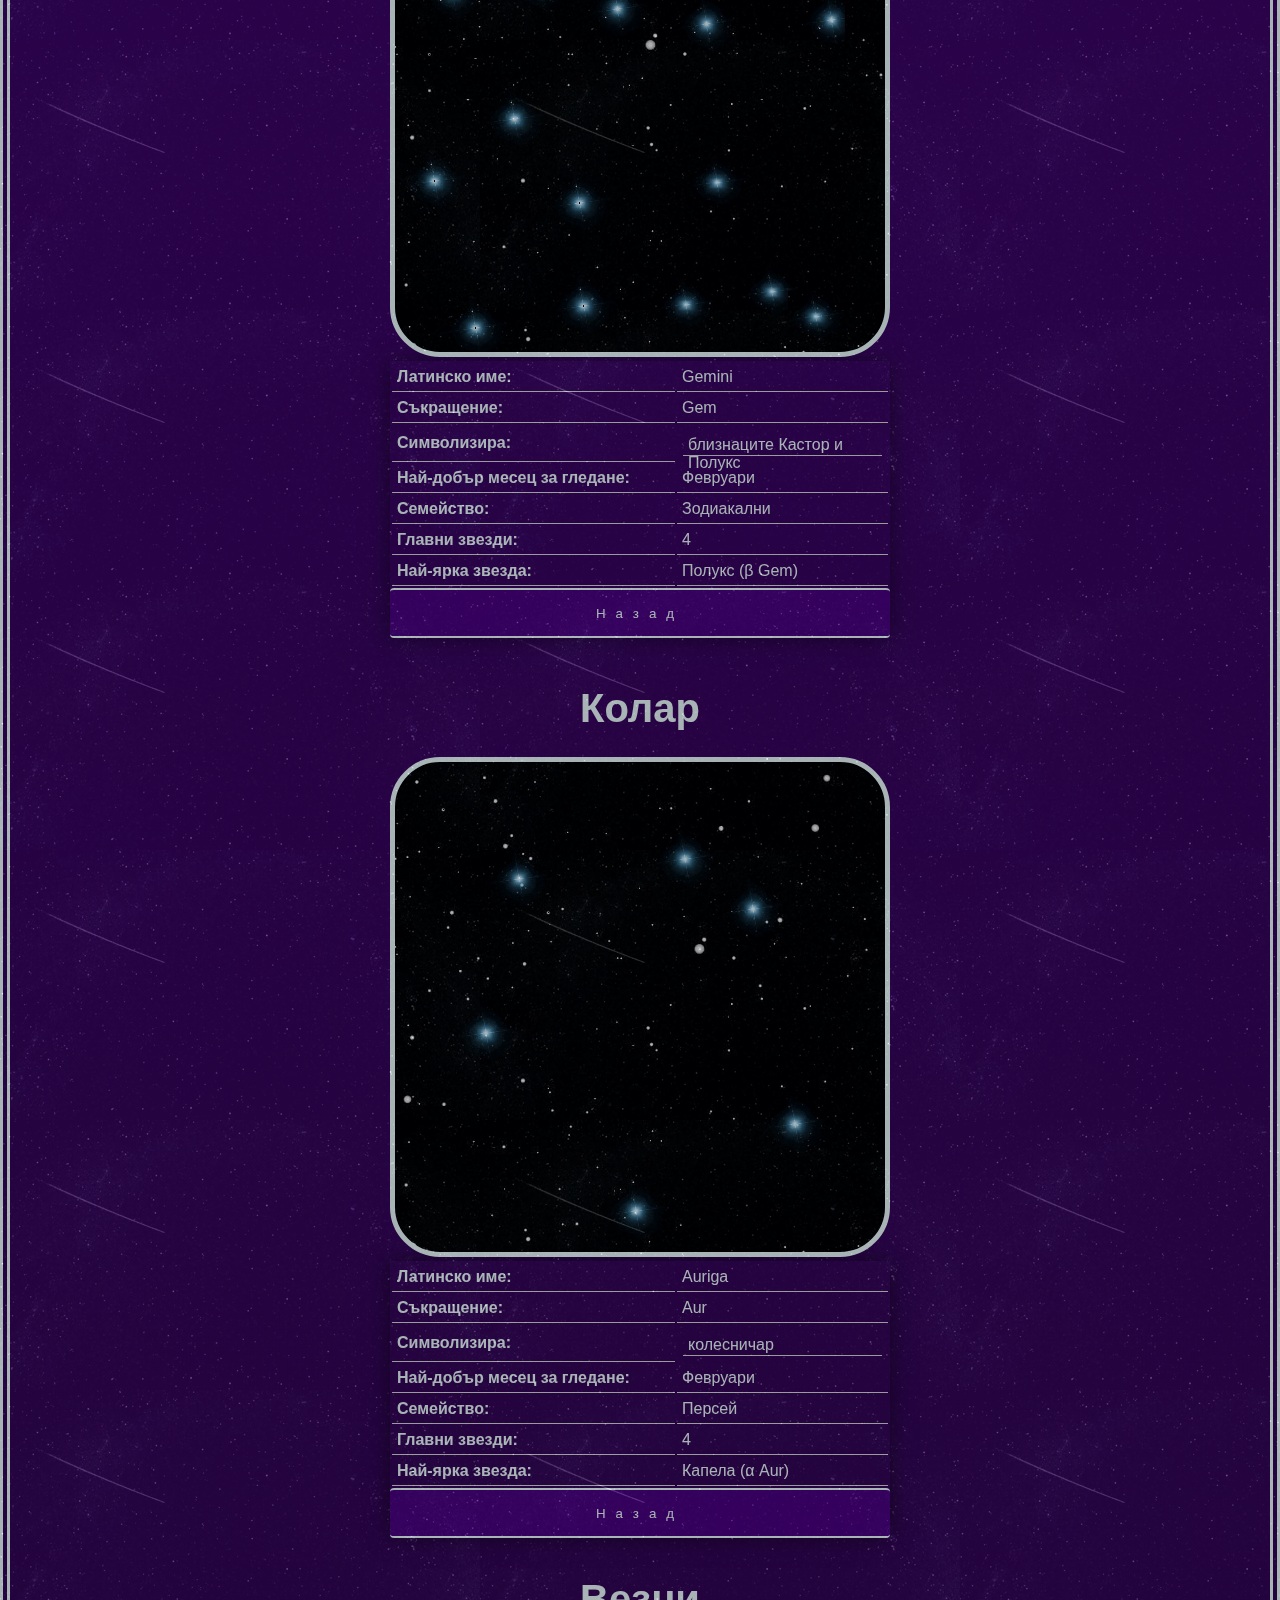
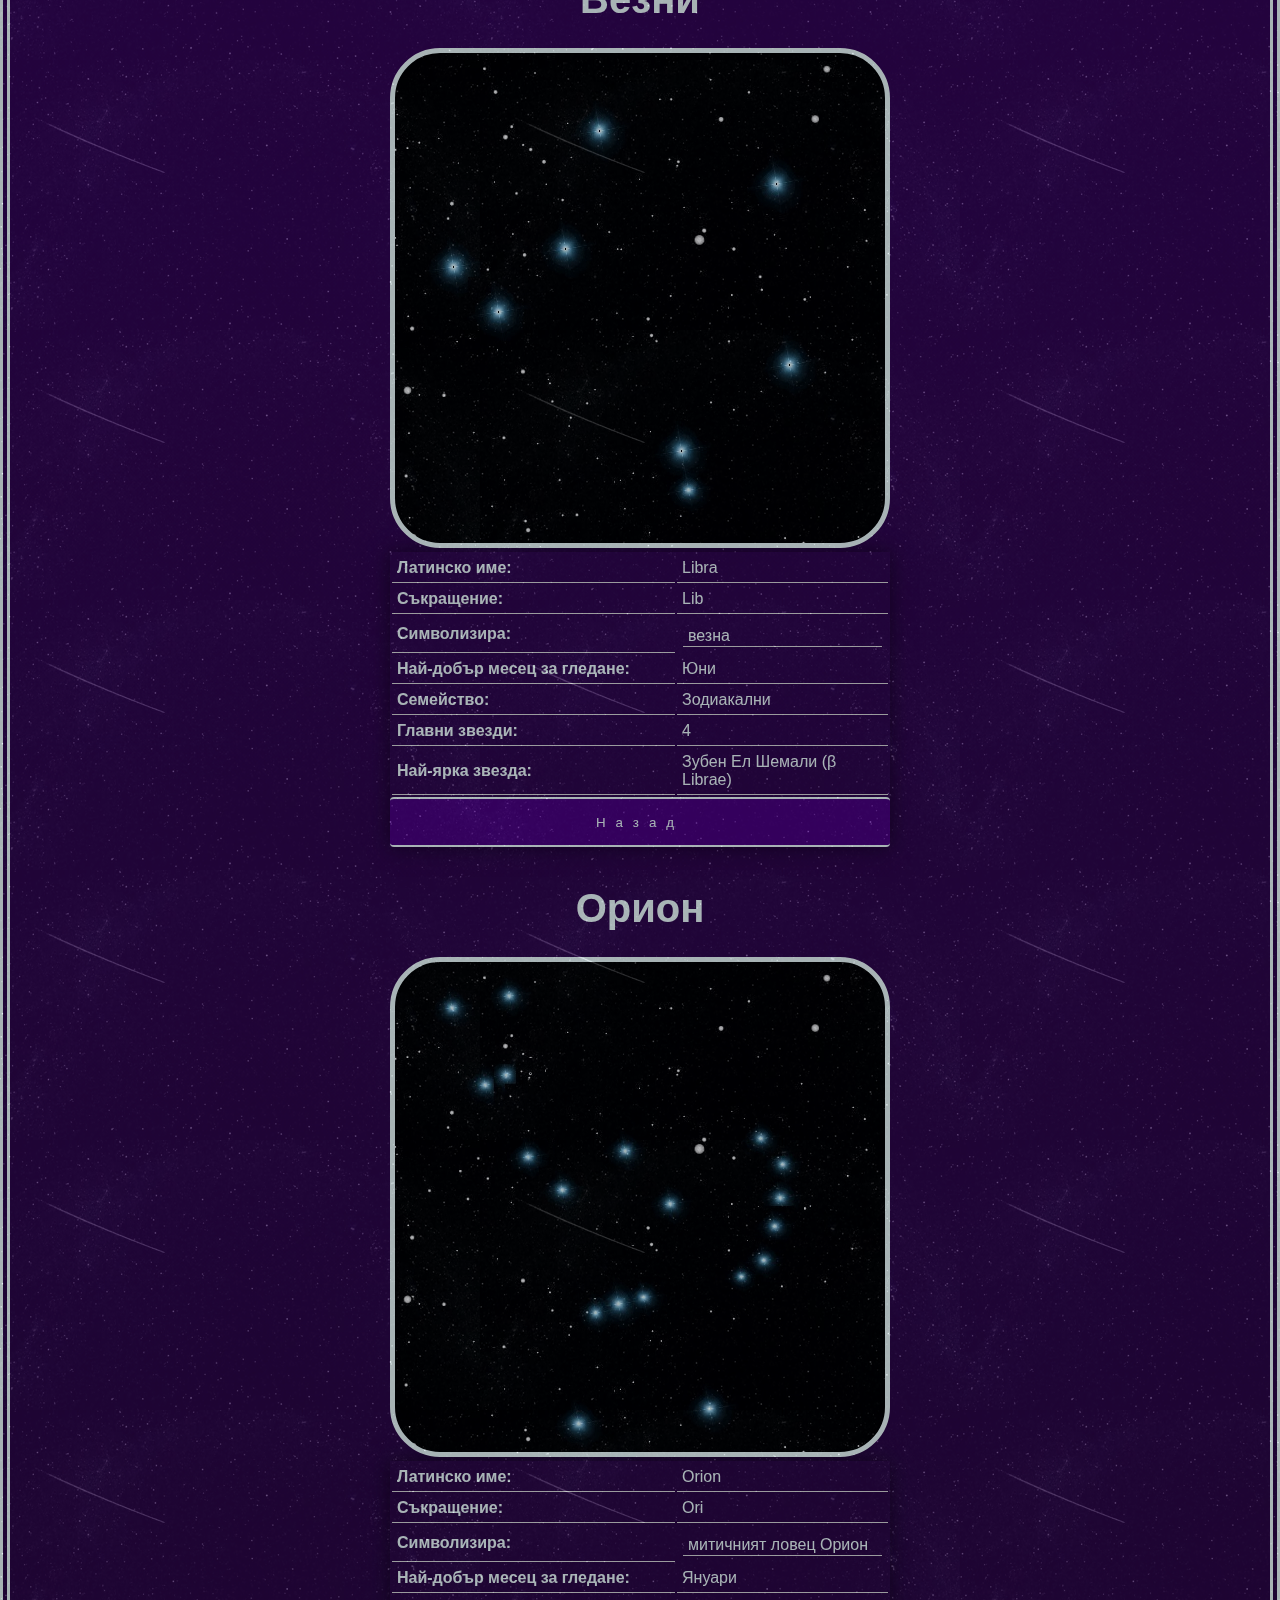
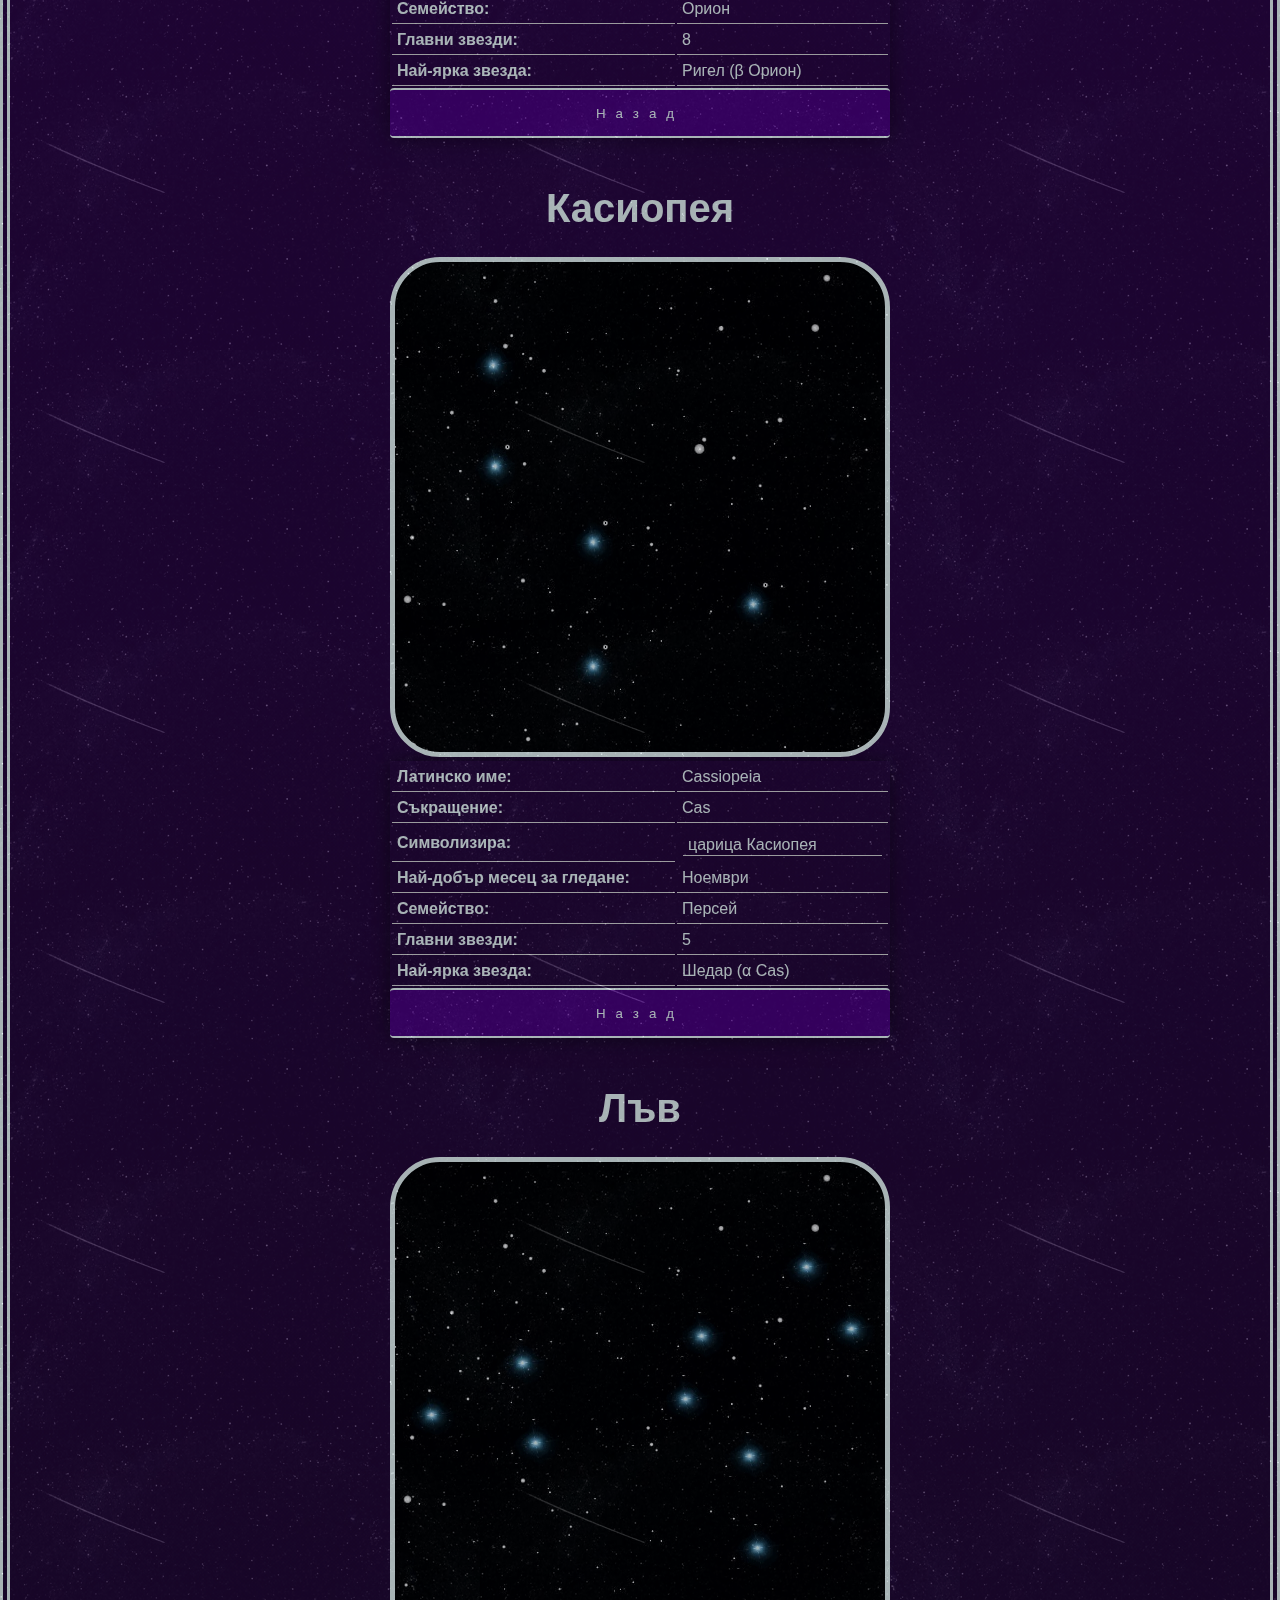
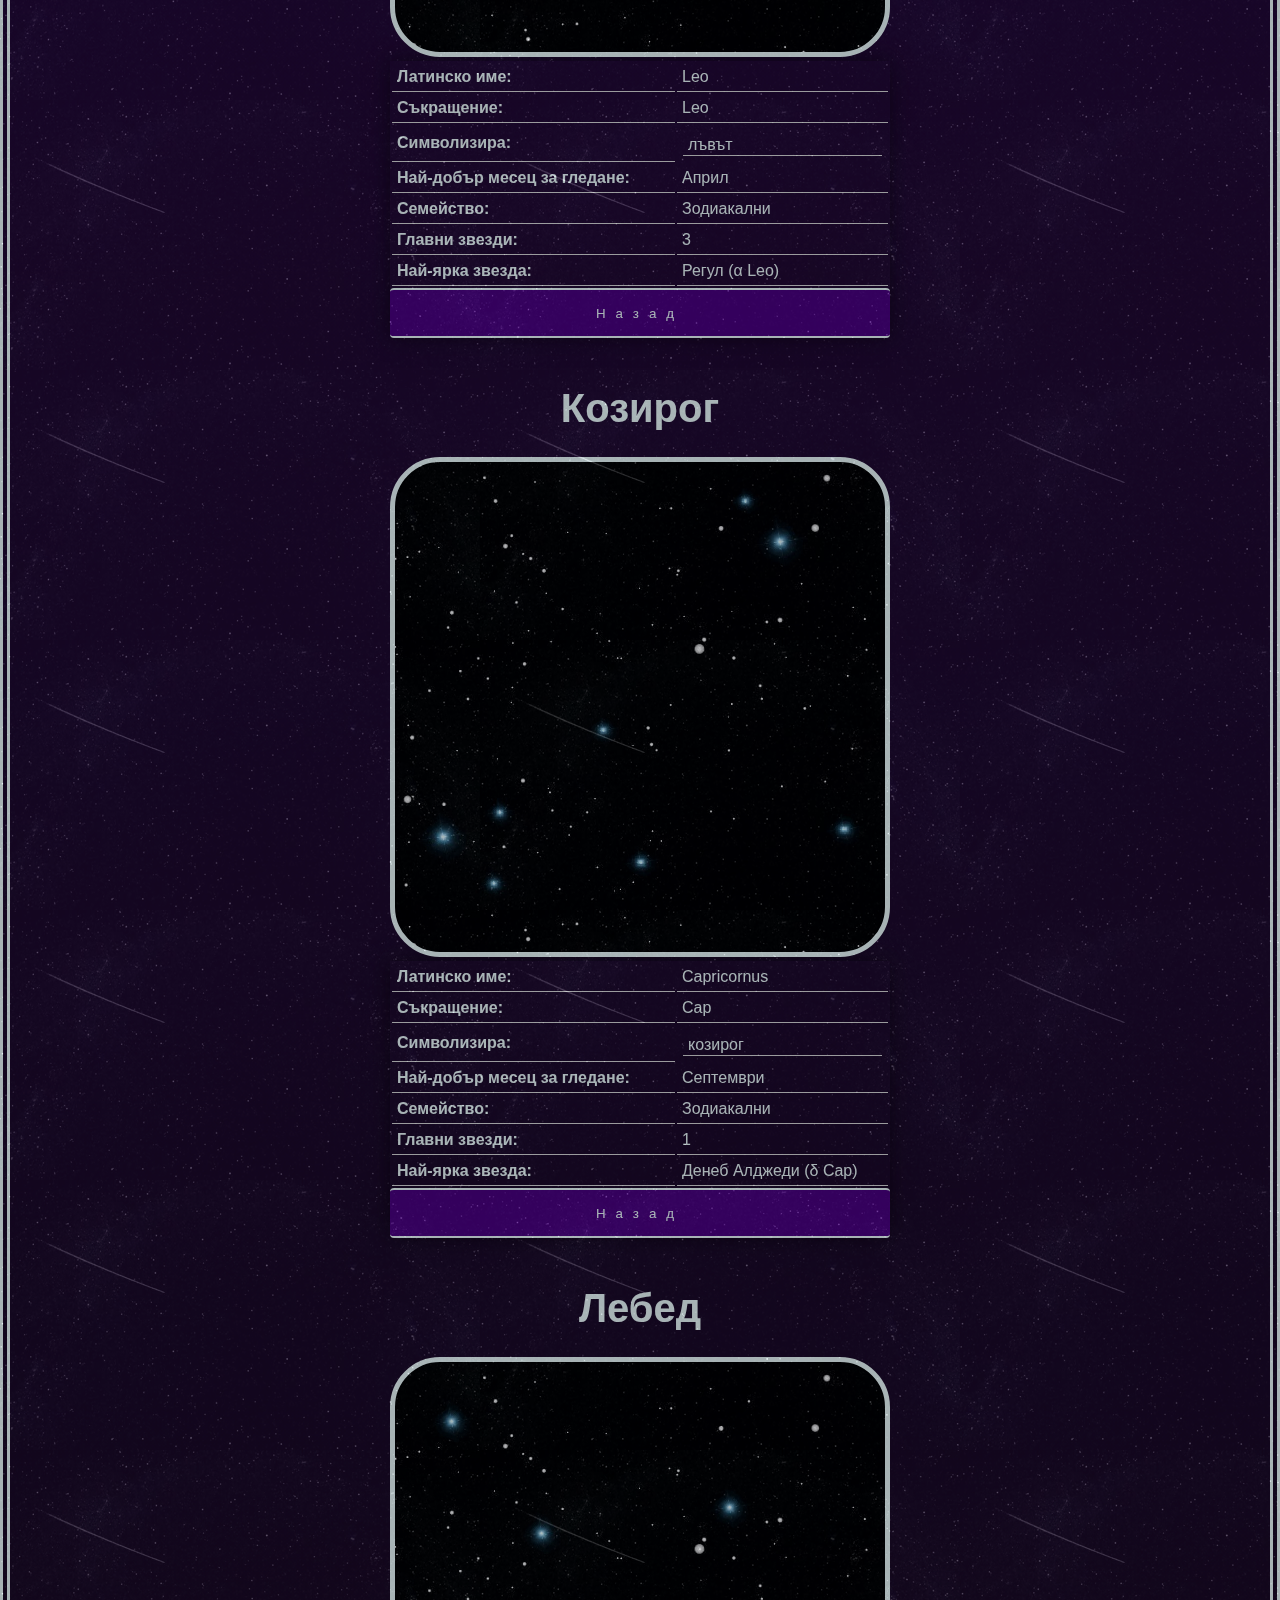
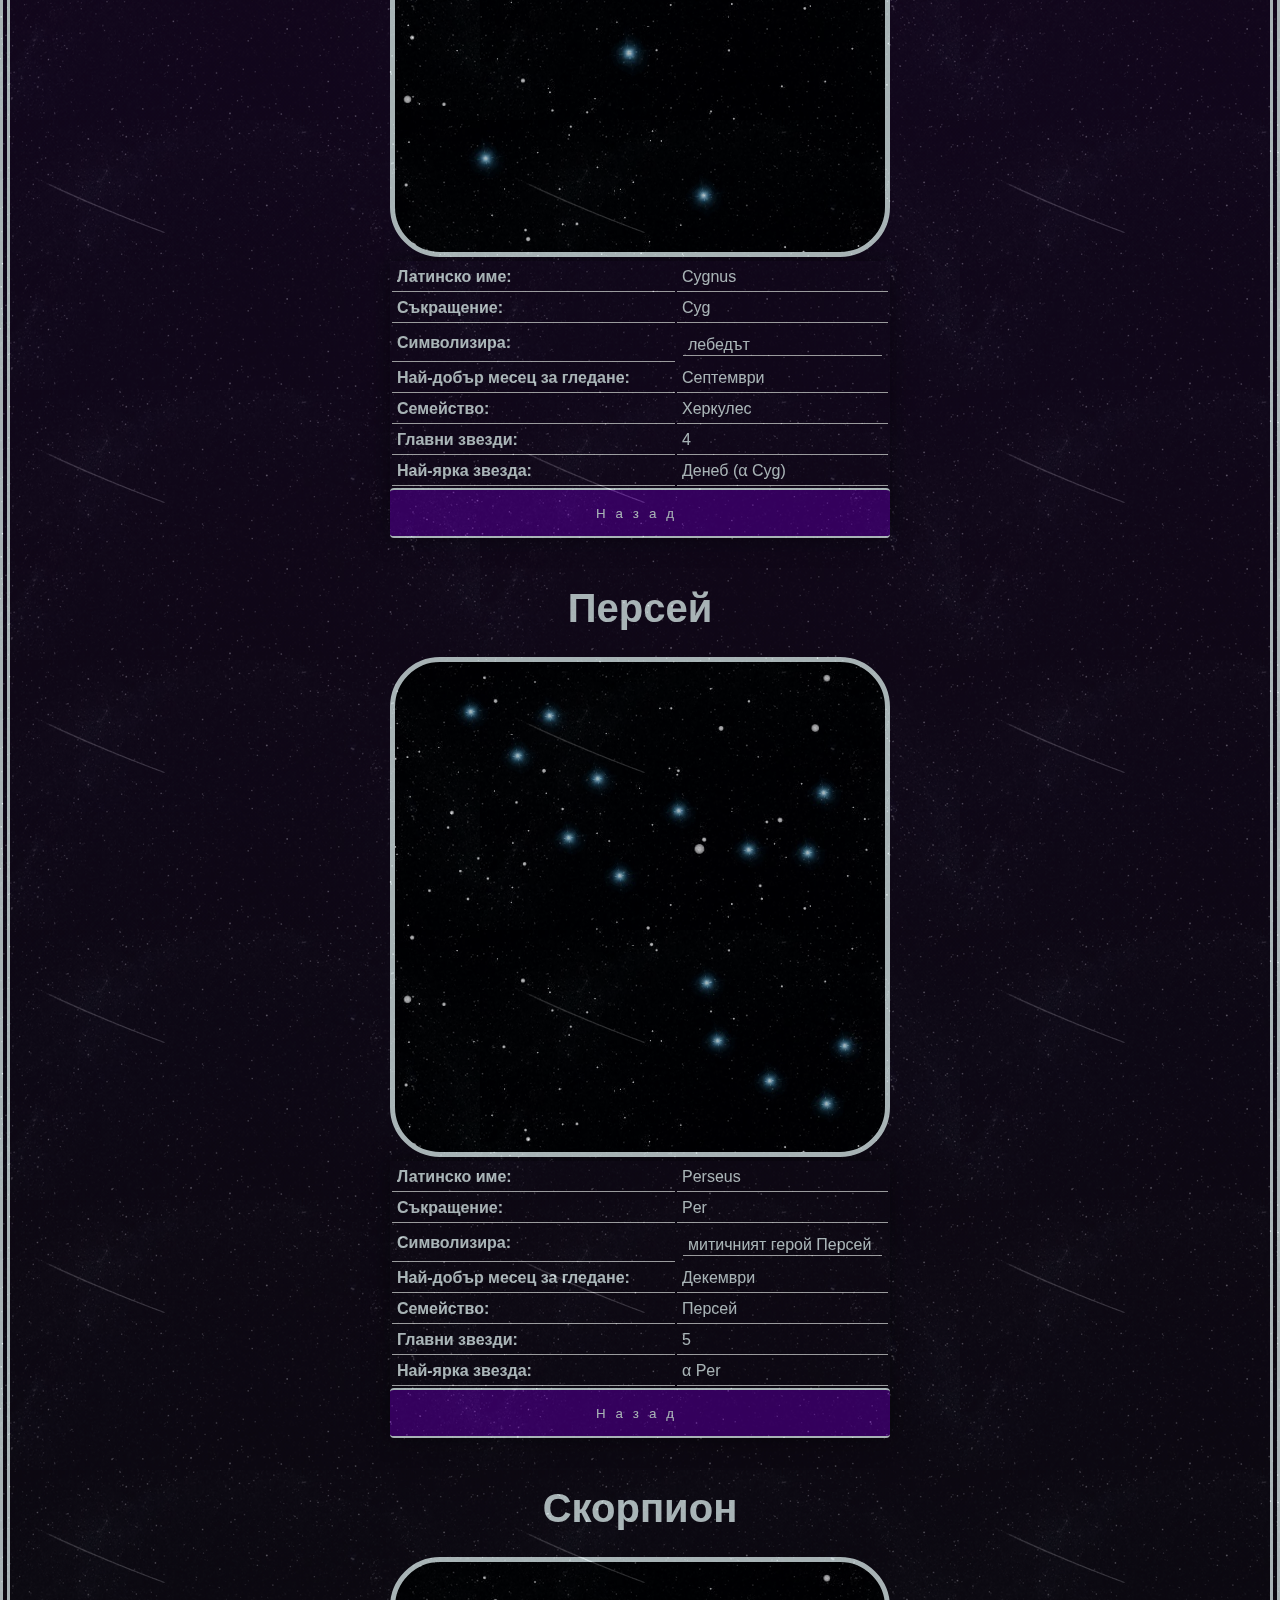
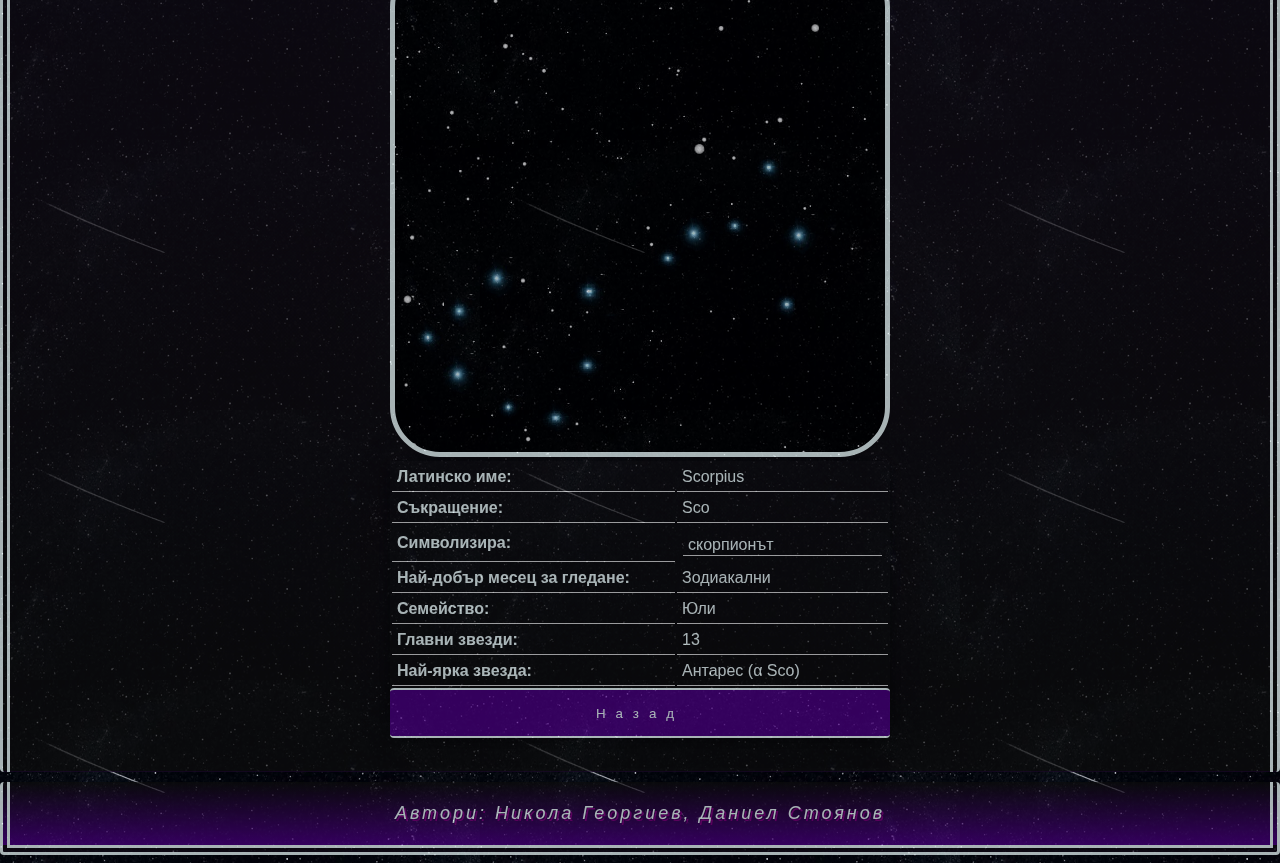
==== commit 06a5174e: "change" ====
--- a/constellations.html
+++ b/constellations.html
@@ -18,10 +18,10 @@
         <div class="mainbar">
             <ul id="menu" class="mainList">
                 <li class="firstLink"><a href="index.html" onclick="initialFindMe()">Начало</a></li>
-                <li class="middleLink"><a href="Слънчева_Система.html" onclick="initialFindMe()">Слънчева система</a></li>
-                <li class="middleLink" id="selected"><a href="Съзвездия.html" onclick="initialFindMe()">Съзвездия</a></li>
-                <li class="middleLink"><a href="Звезди_и_галактики.html" onclick="initialFindMe()">Звезди и галактики</a></li>
-                <li class="lastLink"><a href="Развлечения.html" onclick="initialFindMe()">Развлечения</a></li>
+                <li class="middleLink"><a href="solarSystem.html" onclick="initialFindMe()">Слънчева система</a></li>
+                <li class="middleLink" id="selected"><a href="constellations.html" onclick="initialFindMe()">Съзвездия</a></li>
+                <li class="middleLink"><a href="starsAndGalaxies.html" onclick="initialFindMe()">Звезди и галактики</a></li>
+                <li class="lastLink"><a href="entertainment.html" onclick="initialFindMe()">Развлечения</a></li>
             </ul>
         </div>
         <div class="searchBar">
@@ -29,35 +29,35 @@
             <input type="text" id="searchInput" onkeydown="checkSuggestions()" placeholder="Търси">
             <div id="searchSuggestions">
                 <div><a class="suggestions" href="index.html">Начало</a></div>
-                <div><a class="suggestions" href="Слънчева_Система.html">Слънчева система</a></div>
-                <div><a class="suggestions" href="Слънчева_Система.html" onclick="setFindMe(1)">Меркурий</a></div>
-                <div><a class="suggestions" href="Слънчева_Система.html" onclick="setFindMe(2)">Венера</a></div>
-                <div><a class="suggestions" href="Слънчева_Система.html" onclick="setFindMe(3)">Земя</a></div>
-                <div><a class="suggestions" href="Слънчева_Система.html" onclick="setFindMe(4)">Марс</a></div>
-                <div><a class="suggestions" href="Слънчева_Система.html" onclick="setFindMe(5)">Юпитер</a></div>
-                <div><a class="suggestions" href="Слънчева_Система.html" onclick="setFindMe(6)">Сатурн</a></div>
-                <div><a class="suggestions" href="Слънчева_Система.html" onclick="setFindMe(7)">Уран</a></div>
-                <div><a class="suggestions" href="Слънчева_Система.html" onclick="setFindMe(8)">Нептун</a></div>
-                <div><a class="suggestions" href="Съзвездия.html" onclick="initialFindMe()">Съзвездия</a></div>
-                <div><a class="suggestions" href="Съзвездия.html" onclick="setFindMe(1)">Рак</a></div>
-                <div><a class="suggestions" href="Съзвездия.html" onclick="setFindMe(2)">Голямо куче</a></div>
-                <div><a class="suggestions" href="Съзвездия.html" onclick="setFindMe(3)">Близнаци</a></div>
-                <div><a class="suggestions" href="Съзвездия.html" onclick="setFindMe(4)">Колар</a></div>
-                <div><a class="suggestions" href="Съзвездия.html" onclick="setFindMe(5)">Везни</a></div>
-                <div><a class="suggestions" href="Съзвездия.html" onclick="setFindMe(6)">Орион</a></div>
-                <div><a class="suggestions" href="Съзвездия.html" onclick="setFindMe(7)">Касиопеа</a></div>
-                <div><a class="suggestions" href="Съзвездия.html" onclick="setFindMe(8)">Лъв</a></div>
-                <div><a class="suggestions" href="Съзвездия.html" onclick="setFindMe(9)">Козирог</a></div>
-                <div><a class="suggestions" href="Съзвездия.html" onclick="setFindMe(10)">Лебед</a></div>
-                <div><a class="suggestions" href="Съзвездия.html" onclick="setFindMe(11)">Персей</a></div>
-                <div><a class="suggestions" href="Съзвездия.html" onclick="setFindMe(12)">Скорпион</a></div>
-                <div><a class="suggestions" href="Звезди_и_галактики.html" onclick="initialFindMe()">Звезди</a></div>
-                <div><a class="suggestions" href="Звезди_и_галактики.html#welcomeToPathOne">Малка звезда</a></div>
-                <div><a class="suggestions" href="Звезди_и_галактики.html#welcomeToPathTwo">Голяма звезда</a></div>
-                <div><a class="suggestions" href="Звезди_и_галактики.html#galaxyTypesInfo" onclick="initialFindMe()">Галактики</a></div>
-                <div><a class="suggestions" href="Развлечения.html">Тест</a></div>
-                <div><a class="suggestions" href="Развлечения.html">Игра</a></div>
-                <div><a class="suggestions" href="Развлечения.html">Галерия</a></div>
+                <div><a class="suggestions" href="solarSystem.html">Слънчева система</a></div>
+                <div><a class="suggestions" href="solarSystem.html" onclick="setFindMe(1)">Меркурий</a></div>
+                <div><a class="suggestions" href="solarSystem.html" onclick="setFindMe(2)">Венера</a></div>
+                <div><a class="suggestions" href="solarSystem.html" onclick="setFindMe(3)">Земя</a></div>
+                <div><a class="suggestions" href="solarSystem.html" onclick="setFindMe(4)">Марс</a></div>
+                <div><a class="suggestions" href="solarSystem.html" onclick="setFindMe(5)">Юпитер</a></div>
+                <div><a class="suggestions" href="solarSystem.html" onclick="setFindMe(6)">Сатурн</a></div>
+                <div><a class="suggestions" href="solarSystem.html" onclick="setFindMe(7)">Уран</a></div>
+                <div><a class="suggestions" href="solarSystem.html" onclick="setFindMe(8)">Нептун</a></div>
+                <div><a class="suggestions" href="constellations.html" onclick="initialFindMe()">Съзвездия</a></div>
+                <div><a class="suggestions" href="constellations.html" onclick="setFindMe(1)">Рак</a></div>
+                <div><a class="suggestions" href="constellations.html" onclick="setFindMe(2)">Голямо куче</a></div>
+                <div><a class="suggestions" href="constellations.html" onclick="setFindMe(3)">Близнаци</a></div>
+                <div><a class="suggestions" href="constellations.html" onclick="setFindMe(4)">Колар</a></div>
+                <div><a class="suggestions" href="constellations.html" onclick="setFindMe(5)">Везни</a></div>
+                <div><a class="suggestions" href="constellations.html" onclick="setFindMe(6)">Орион</a></div>
+                <div><a class="suggestions" href="constellations.html" onclick="setFindMe(7)">Касиопеа</a></div>
+                <div><a class="suggestions" href="constellations.html" onclick="setFindMe(8)">Лъв</a></div>
+                <div><a class="suggestions" href="constellations.html" onclick="setFindMe(9)">Козирог</a></div>
+                <div><a class="suggestions" href="constellations.html" onclick="setFindMe(10)">Лебед</a></div>
+                <div><a class="suggestions" href="constellations.html" onclick="setFindMe(11)">Персей</a></div>
+                <div><a class="suggestions" href="constellations.html" onclick="setFindMe(12)">Скорпион</a></div>
+                <div><a class="suggestions" href="starsAndGalaxies.html" onclick="initialFindMe()">Звезди</a></div>
+                <div><a class="suggestions" href="starsAndGalaxies.html#welcomeToPathOne">Малка звезда</a></div>
+                <div><a class="suggestions" href="starsAndGalaxies.html#welcomeToPathTwo">Голяма звезда</a></div>
+                <div><a class="suggestions" href="starsAndGalaxies.html#galaxyTypesInfo" onclick="initialFindMe()">Галактики</a></div>
+                <div><a class="suggestions" href="entertainment.html">Тест</a></div>
+                <div><a class="suggestions" href="entertainment.html">Игра</a></div>
+                <div><a class="suggestions" href="entertainment.html">Галерия</a></div>
             </div>
         </div>
         <div id="muteButtonsArea">
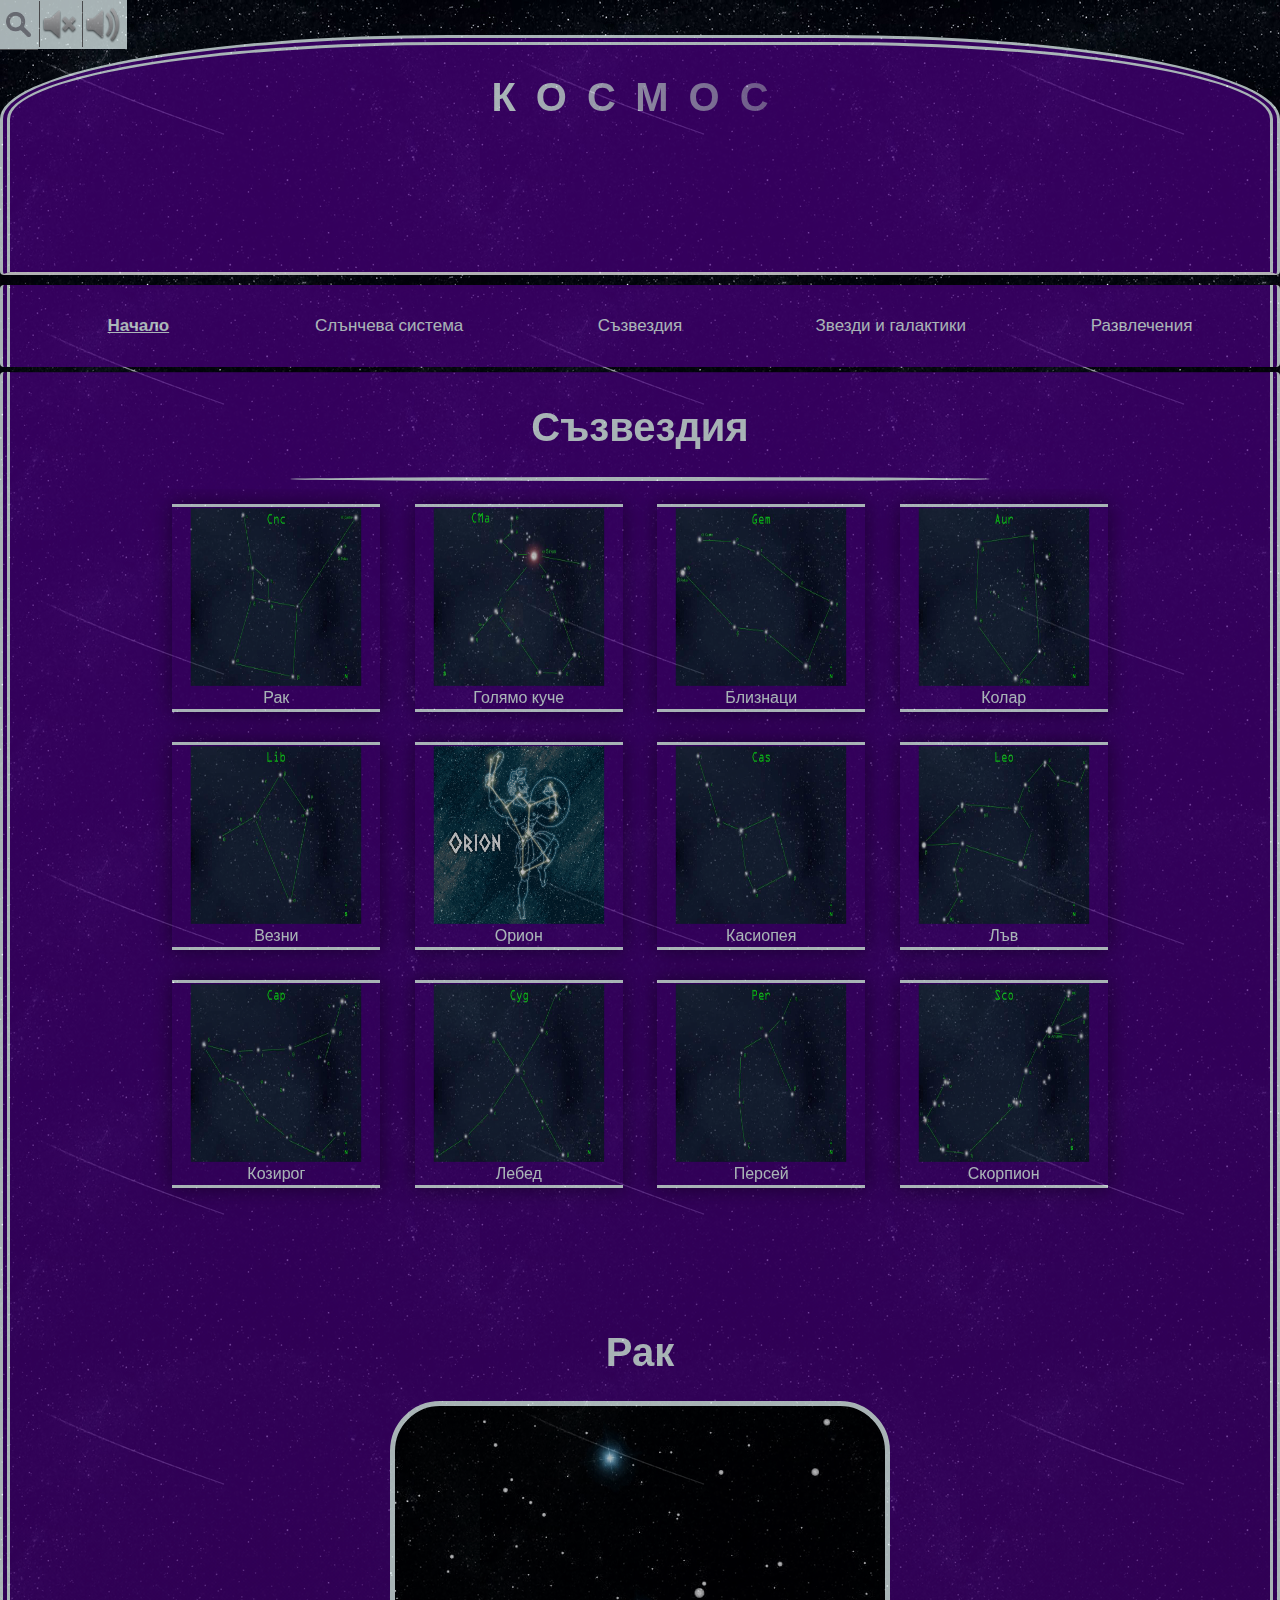
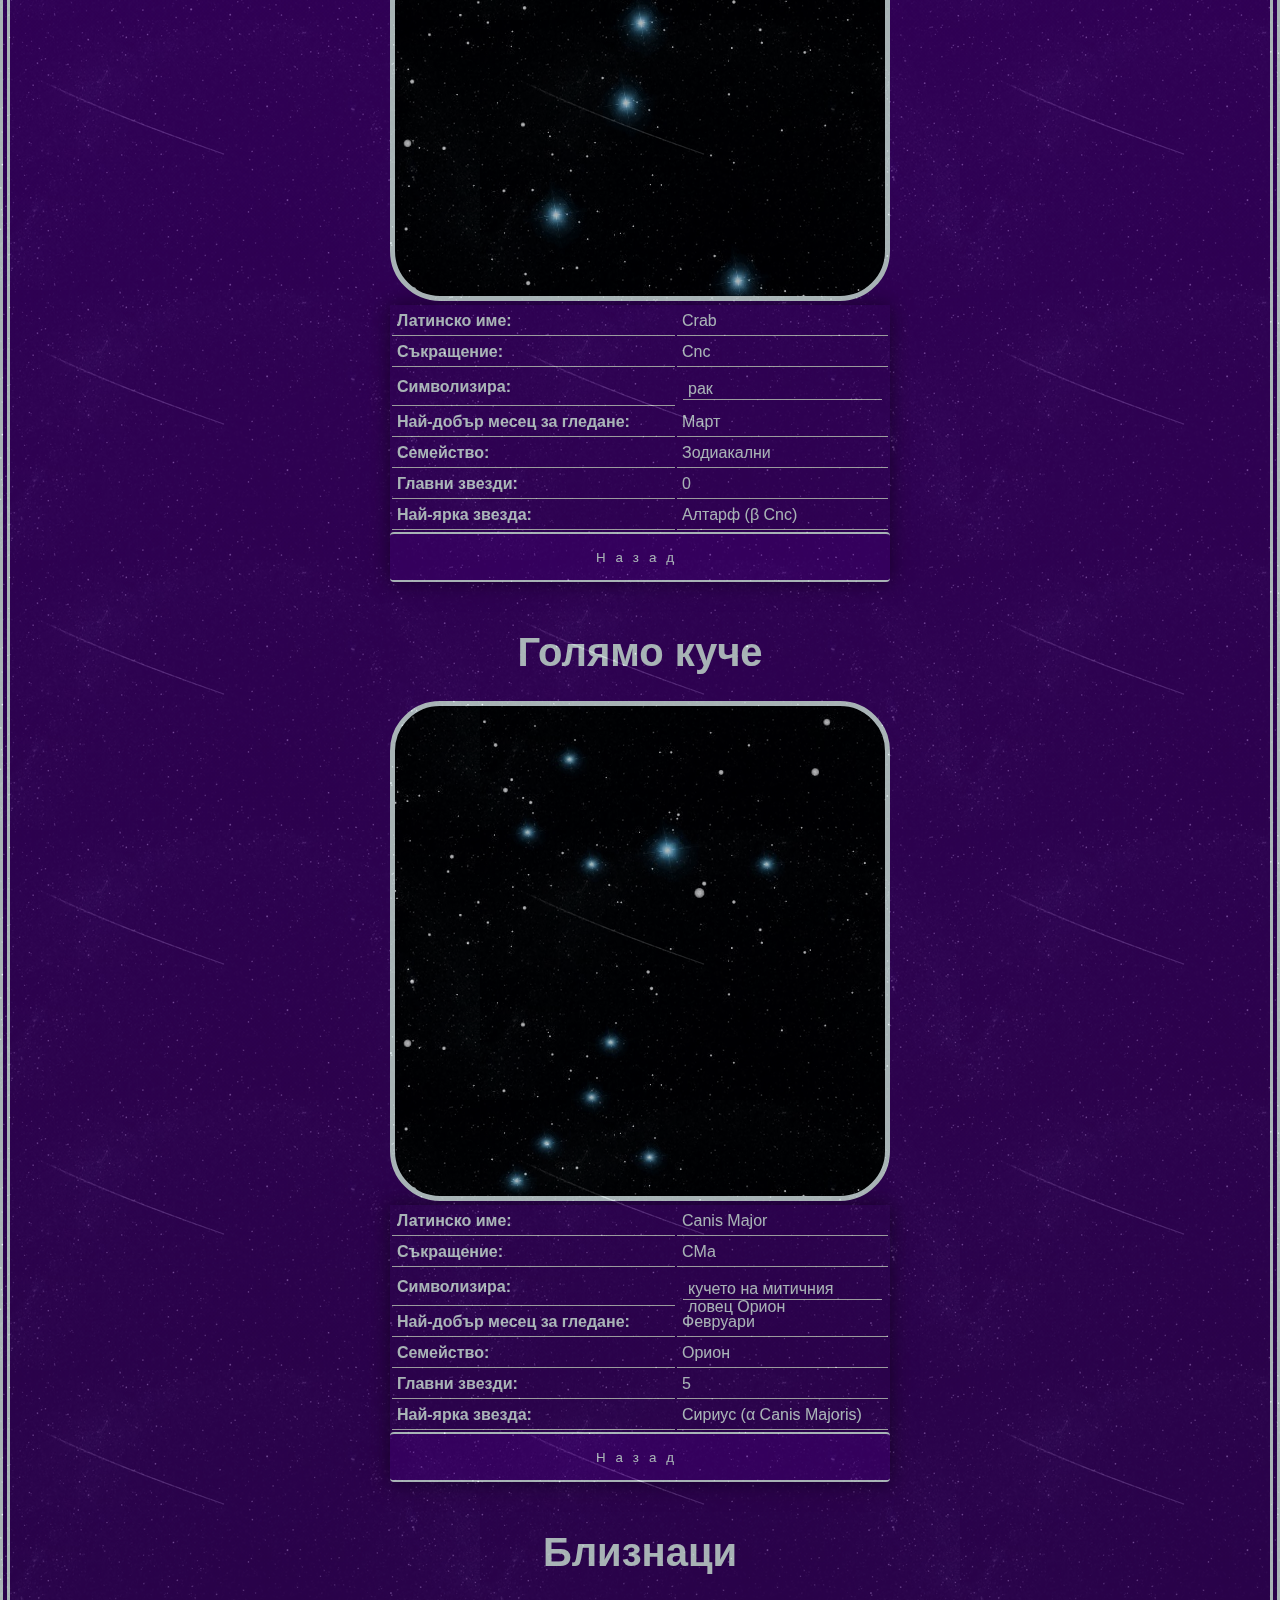
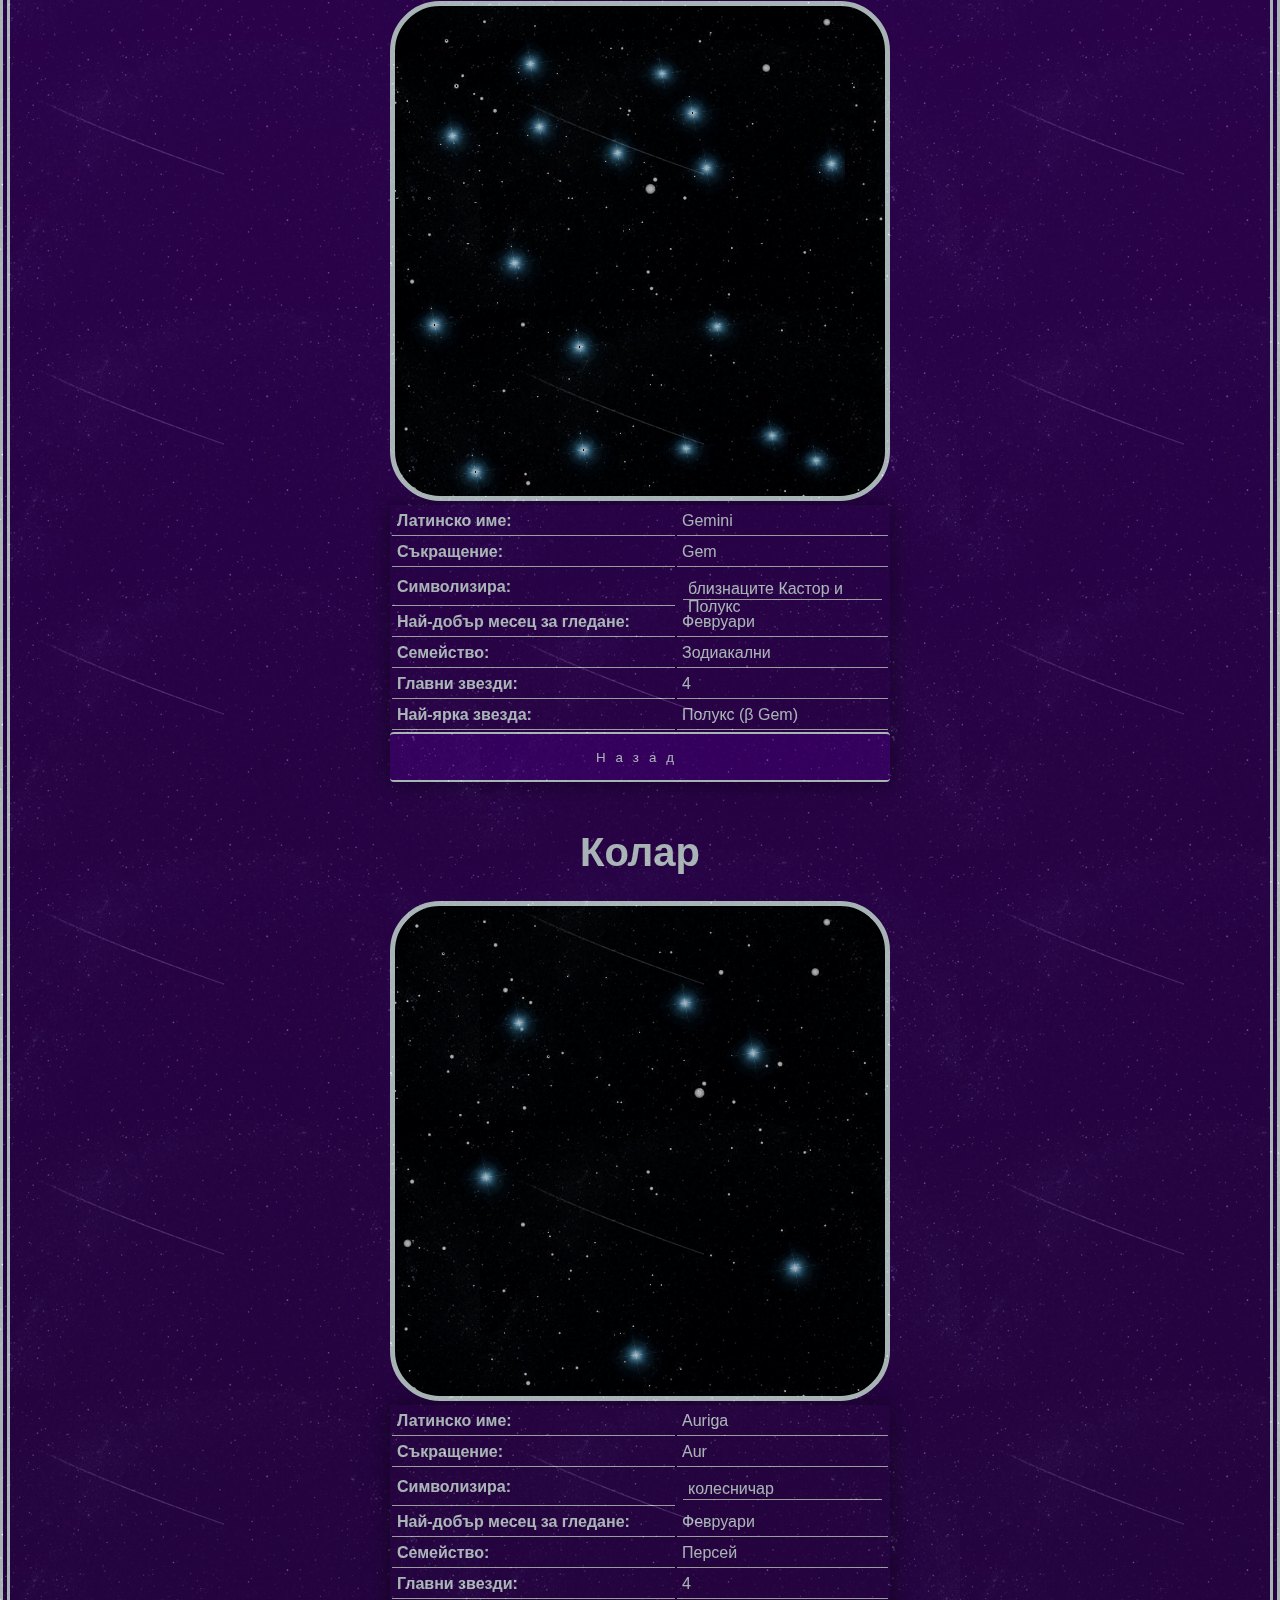
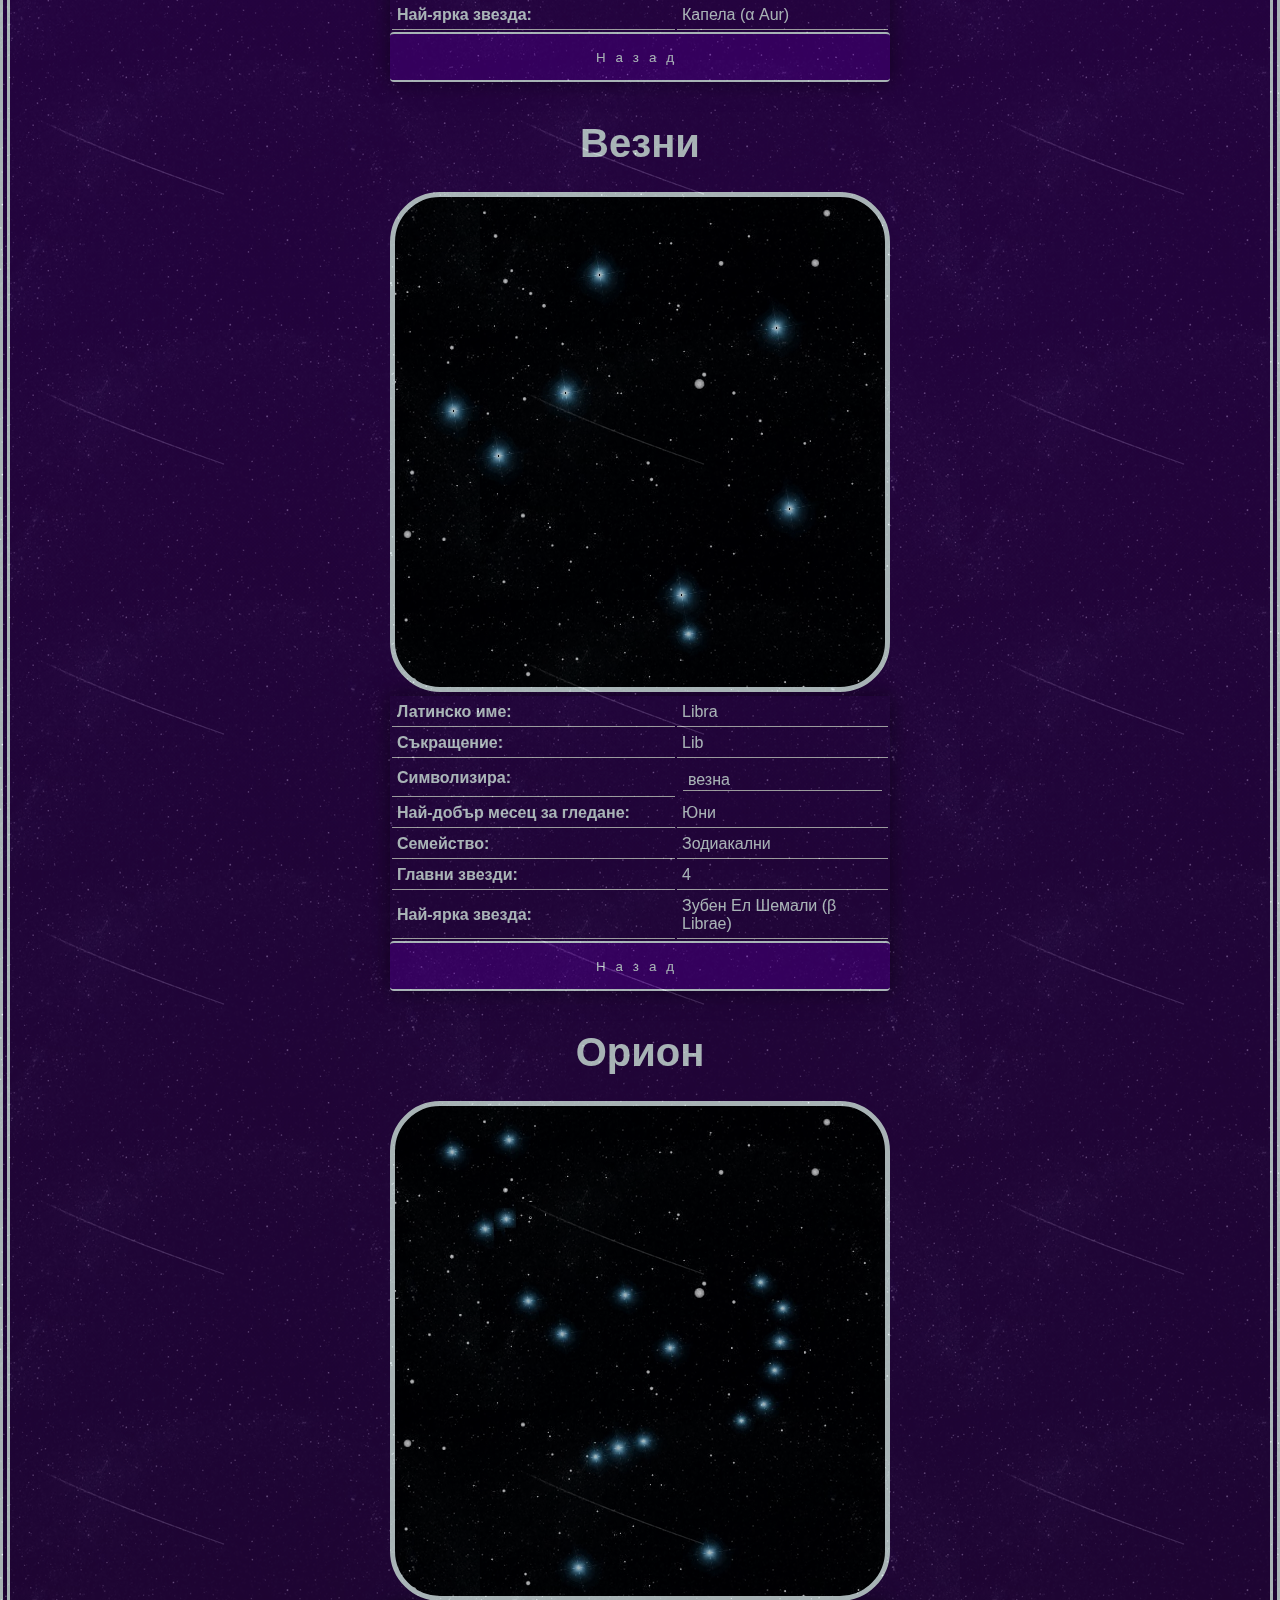
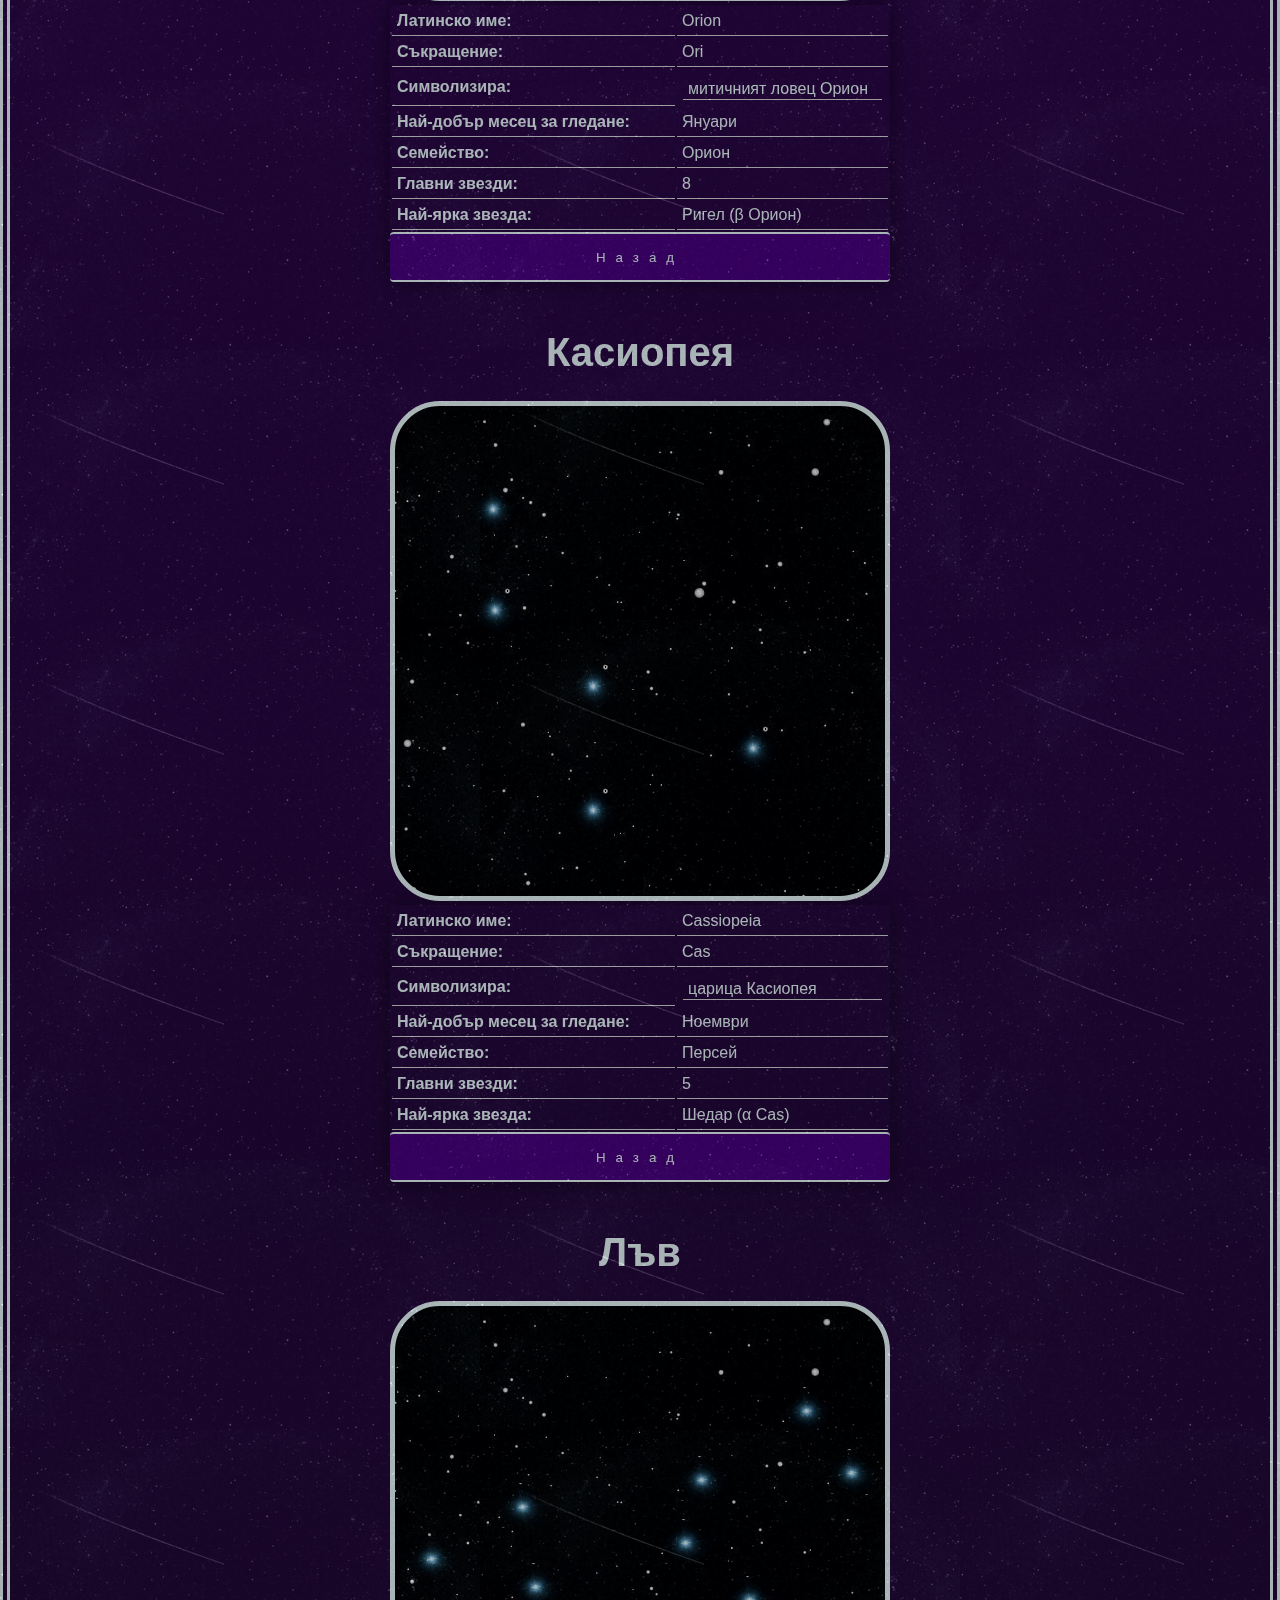
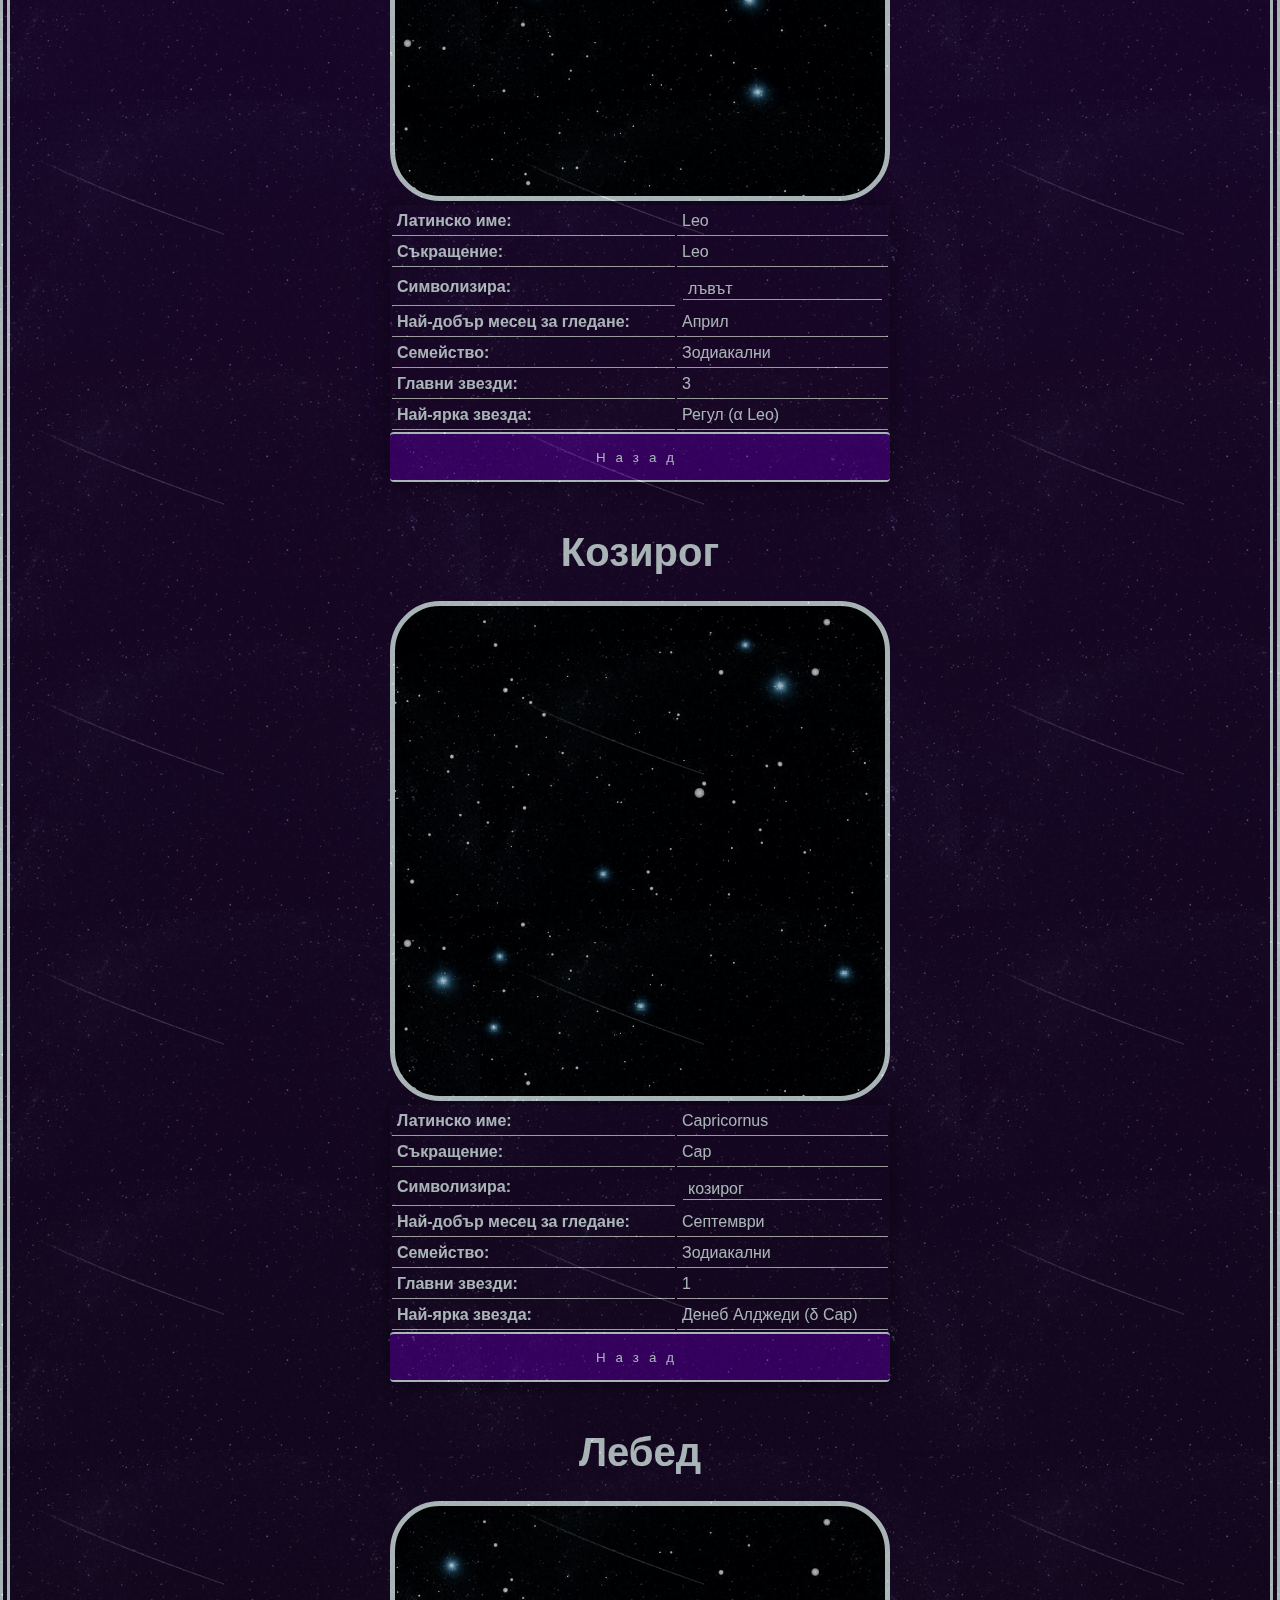
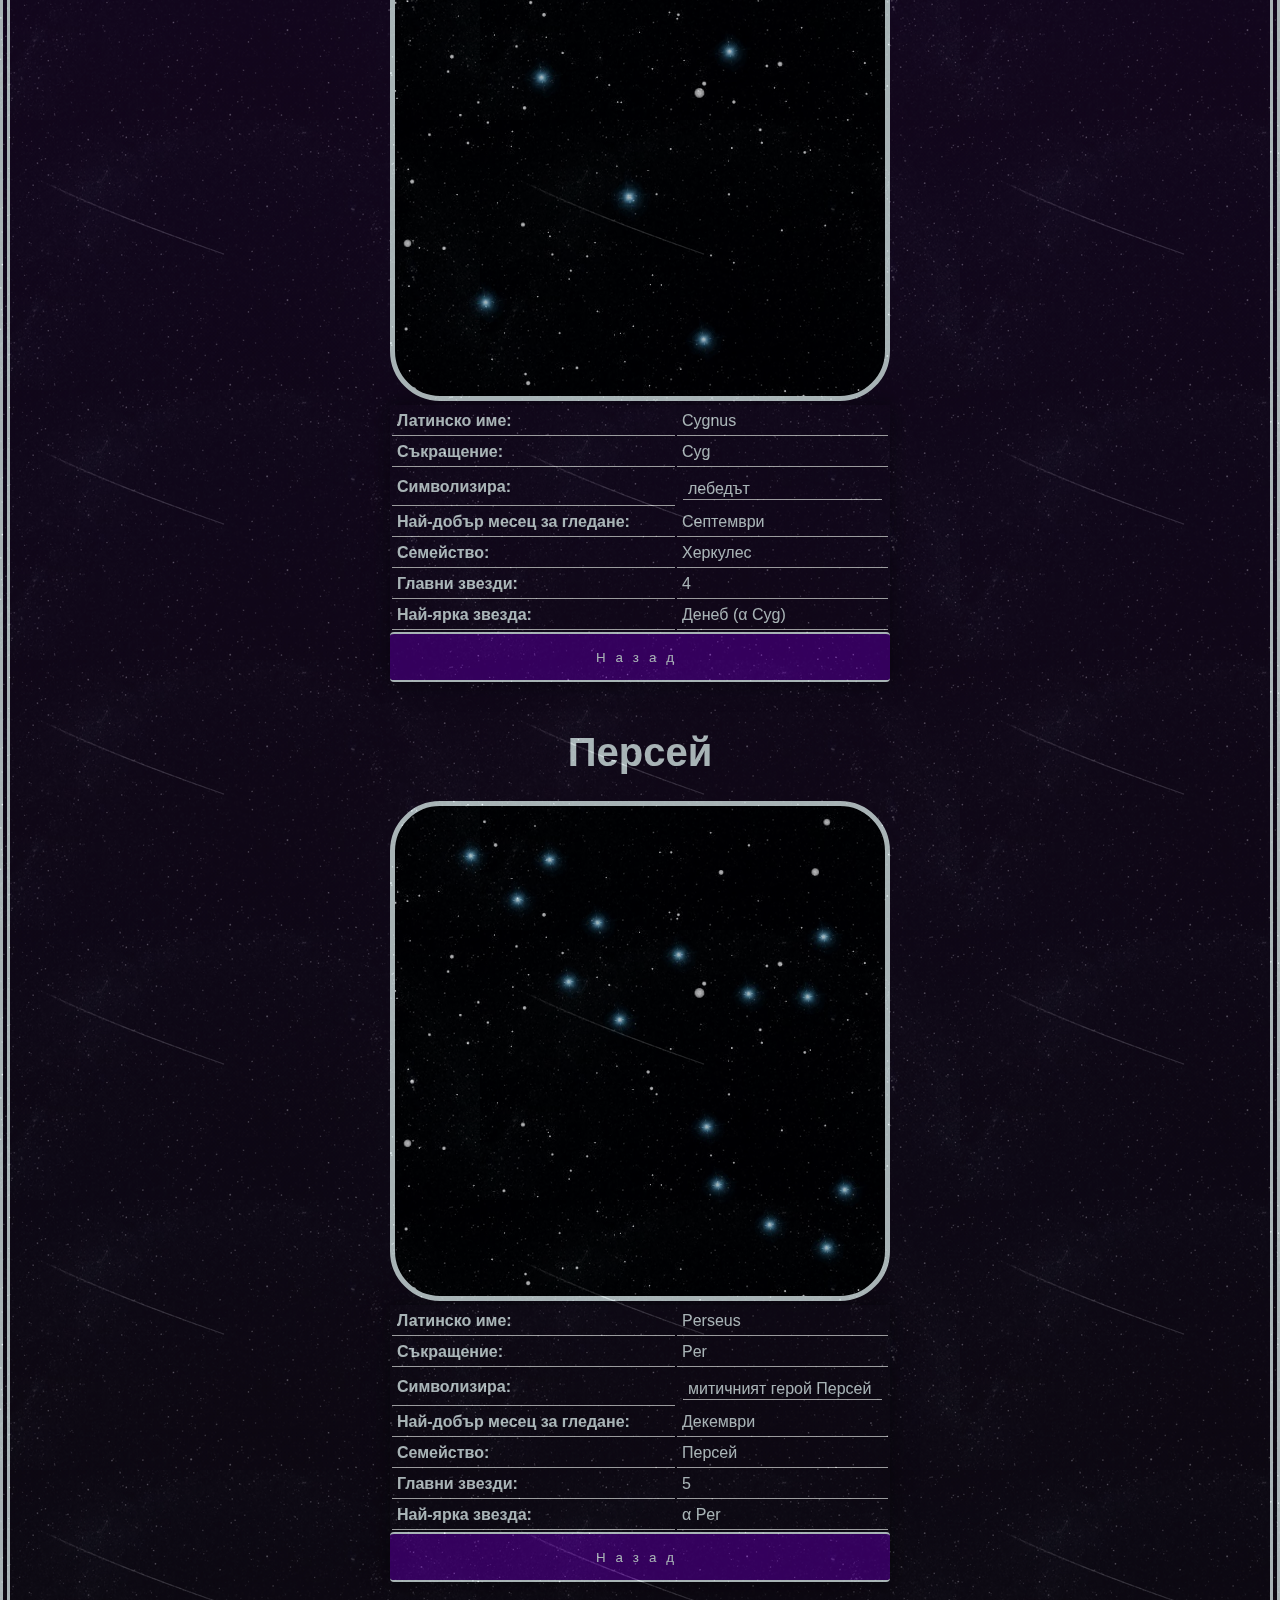
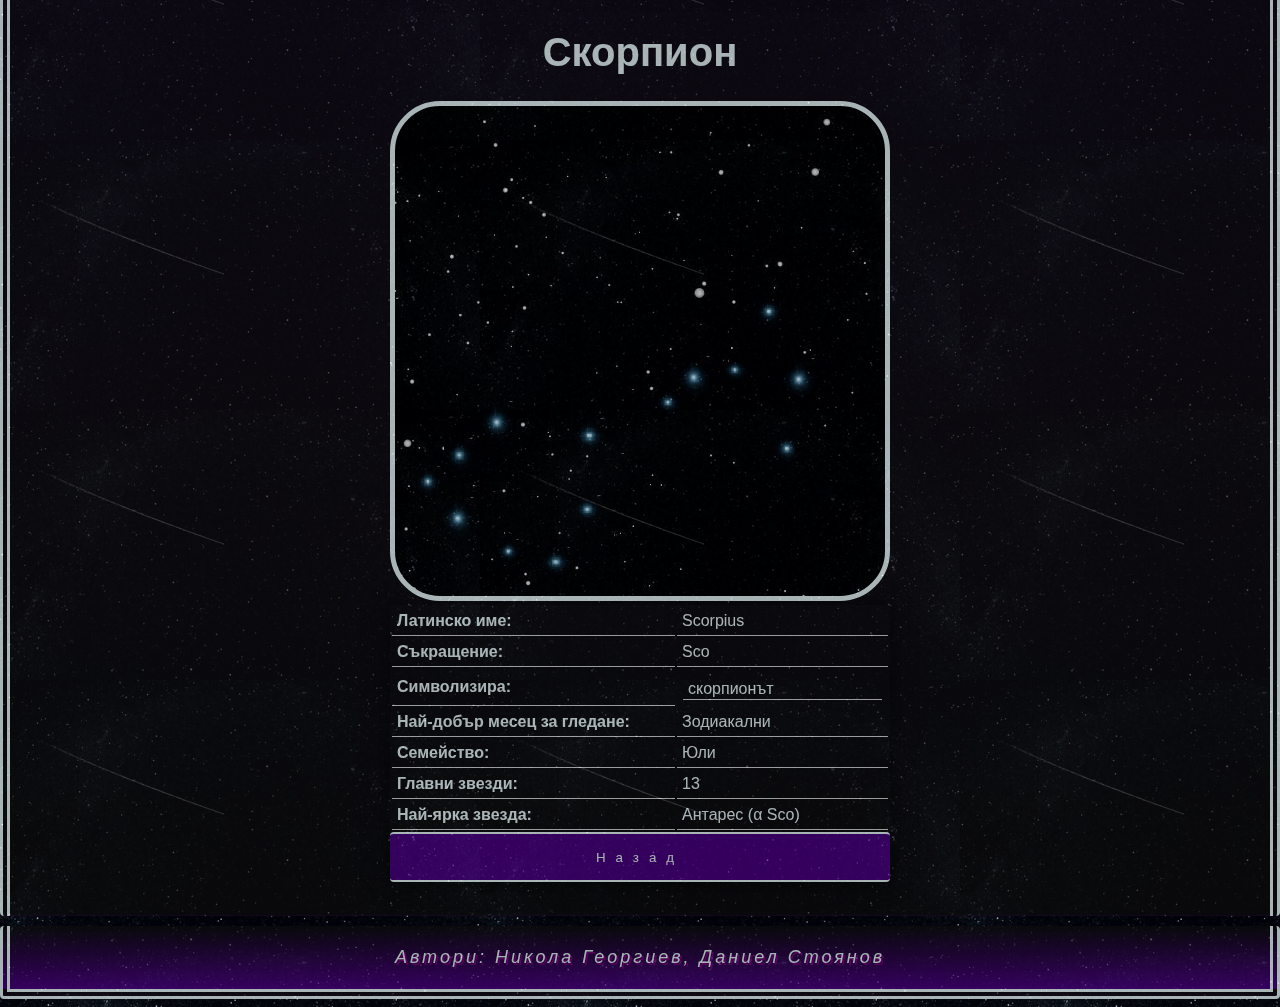
==== commit afbb00e8: "responsive changes" ====
--- a/constellations.html
+++ b/constellations.html
@@ -3,6 +3,7 @@
 <head>
     <meta charset="utf-8" />
     <meta name="viewport" content="width=device-width, initial-scale=1">
+    <link rel="stylesheet" href="https://cdnjs.cloudflare.com/ajax/libs/font-awesome/4.7.0/css/font-awesome.min.css">
     <link type="text/css" rel="stylesheet" href="style/style.css" />
     <link rel="icon" href="style/icon.png" type="image/png" sizes="16x16">
     <script src="https://ajax.googleapis.com/ajax/libs/jquery/3.2.1/jquery.min.js"></script>
@@ -15,13 +16,16 @@
         <h1 class="mainTittle">Космос</h1>
     </header>
     <nav>
-        <div class="mainbar">
+        <div class="mainbar" id="mainbarDiv">
             <ul id="menu" class="mainList">
-                <li class="firstLink"><a href="index.html" onclick="initialFindMe()">Начало</a></li>
+                <li class="firstLink" id="selected"><a href="index.html" onclick="initialFindMe()">Начало</a></li>
                 <li class="middleLink"><a href="solarSystem.html" onclick="initialFindMe()">Слънчева система</a></li>
-                <li class="middleLink" id="selected"><a href="constellations.html" onclick="initialFindMe()">Съзвездия</a></li>
-                <li class="middleLink"><a href="starsAndGalaxies.html" onclick="initialFindMe()">Звезди и галактики</a></li>
+                <li class="middleLink"><a href="constellations.html" onclick="initialFindMe()">Съзвездия</a></li>
+                <li class="middleLink" id="starsAndGalaxies"><a href="starsAndGalaxies.html" onclick="initialFindMe()">Звезди и галактики</a></li>
                 <li class="lastLink"><a href="entertainment.html" onclick="initialFindMe()">Развлечения</a></li>
+                <li href="javascript:void(0);" class="icon" onclick="navigationFunction()">
+                    <i class="fa fa-bars" id="menuIcon"></i>
+                </li>
             </ul>
         </div>
         <div class="searchBar">
--- a/style/style.css
+++ b/style/style.css
@@ -35,7 +35,91 @@
     width: 100%;
     height: 200px;
 }
+
+#lastLinkTest{
+    display:none;
+}
+
+@media screen and (max-width: 950px){
+    #game, #galleryEnt {
+        display: none;
+    }
+    #test{
+        overflow:auto;
+        margin:2rem;
+    }
+  
+}
+
 /*--Навигационна лента--*/
+
+/* Style the links inside the navigation bar */
+.mainbar li {
+    float: left;
+    display: block;
+    color: #f2f2f2;
+    text-align: center;
+    padding: 14px 16px;
+    text-decoration: none;
+    font-size: 17px;
+}
+
+        /* Change the color of links on hover */
+    .mainbar li:hover {
+        background-color: #ddd;
+        color: black;
+    }
+
+        /* Add an active class to highlight the current page */
+    .mainbar li.active {
+        background-color: #4CAF50;
+        color: white;
+    }
+
+    /* Hide the link that should open and close the topnav on small screens */
+    .mainbar .icon {
+        display: none;
+    }
+
+
+
+/* When the screen is less than 600 pixels wide, hide all links, except for the first one ("Home"). Show the link that contains should open and close the topnav (.icon) */
+@media screen and (max-width: 700px) {
+    .mainbar li:not(:first-child) {
+        display: none;
+    }
+
+    .mainbar li.icon {
+        float: right;
+        display: block;
+    }
+
+    #starsAndGalaxies{
+        display:none;
+    }
+
+}
+
+/* The "responsive" class is added to the topnav with JavaScript when the user clicks on the icon. This class makes the topnav look good on small screens (display the links vertically instead of horizontally) */
+@media screen and (max-width: 700px) {
+    .mainbar.responsive {
+        position: relative;
+    }
+
+        .mainbar.responsive li.icon {
+            position: absolute;
+            right: 0;
+            top: 0;
+        }
+
+        .mainbar.responsive li {
+            float: none;
+            display: block;
+            text-align: left;
+        }
+}
+
+/*---------end responsive nav------------*/
 nav {
     margin-bottom: 5px;
     border-left: double;
@@ -64,7 +148,7 @@
     transition: .5s;
     color: azure;
     background-color: indigo;
-    border-right: 1px solid azure;
+    /*border-right: 1px solid azure;*/
 }
 
     li.firstLink:hover {
@@ -91,6 +175,8 @@
         font-size: 15px;
     }
 
+
+
 li.middleLink {
     -o-transition: .5s;
     -moz-transition: .5s;
@@ -120,7 +206,7 @@
 
 li {
     float: left;
-    border-right: 1px solid azure;
+    /*border-right: 1px solid azure;*/
     width: 20%;
 }
 
@@ -336,6 +422,7 @@
 
 #solarSystemSection {
     background: linear-gradient(to right,indigo, #0d0d0d);
+    
 }
 
 #galaxySection {
@@ -362,7 +449,9 @@
 
 #constellationList {
     width: 100%;
-    height: auto;
+    height: 50em;
+    display:inline-block;
+    overflow-y:scroll;
 }
 
 #constSection {
@@ -433,26 +522,31 @@
     border-bottom: none;
     border-width: 10px;
     border-color: azure;
-    border-radius: 4px;
+    border-radius: 20px;
     display: inline-block;
     width: 80%;
-    height: 1000px;
+    height: 50em;
     box-shadow: 0 0px 200px 80px indigo inset;
     background-color: #0d0d0d;
     border-top-right-radius: 10%;
     border-top-left-radius: 10%;
+    overflow:scroll;
 }
 
     .welcomeGallery:hover {
     }
+
+.info{
+    max-height:100%;
+    max-width:100%;
+}
 
 #space {
     padding: 30px;
     display: inline-block;
 }
 
-.spaceGallery {
-}
+
 
 .block {
     float: left;
@@ -469,7 +563,7 @@
 }
 
 p.name {
-    font-size: 30px;
+    font-size: 2rem;
     border-width: 1px;
     border: solid;
     border: none;
@@ -584,8 +678,8 @@
 
 .image {
     display: block;
-    width: 200px;
-    height: 200px;
+    max-width: 100%;
+    max-height: 100%;
 }
 
 /*------------*/
@@ -651,8 +745,8 @@
     border-bottom: solid;
     border-left: none;
     border-right: none;
-    width: 200px;
-    height: 50px;
+    width: 10em;
+    height: 5em;
     border-width: 2px;
     border-radius: 4px;
     cursor: pointer;
@@ -1365,12 +1459,12 @@
 
 /*  Тест  */
 #quizArea {
-    display: block;
+    /*display: block;*/
     margin-left: auto;
     margin-right: auto;
     width: 40%;
     height: auto;
-    min-height: 500px;
+    /*min-height: 500px;*/
     text-align: left;
 }
 
@@ -1520,8 +1614,6 @@
 }
 
 img.constellationCardImage {
-    /*  width: 150px;
-    height: 150px; */
     width: 78%;
     height: 78%;
     margin: 5px;
@@ -1536,8 +1628,8 @@
 }
 
 div.constellationCard {
-    width: 15%;
-    height: 200px;
+    width: 13em;
+    height: 13em;
     text-align: center;
     margin: 15px;
     align-content: center;
@@ -1547,7 +1639,7 @@
     border-top: solid;
     border-bottom: solid;
     border-color: azure;
-    display: inline-block;
+    
 }
 /* resolution stars&galaxies */
 
@@ -1619,16 +1711,30 @@
     border-color: azure;
 }
 
+.testClass {
+    background-color: azure;
+    float: none;
+    border-radius: 30px;
+    height: 50%;
+    text-align: center;
+    margin-top: 2%;
+    -o-transition: .5s;
+    -moz-transition: .5s;
+    -webkit-transition: .5s;
+    transition: .5s;
+    width:inherit;
+    margin: 1rem;
+}
+
 .entertainmentMenuOptions {
     background-color: azure;
     float: none;
-    display: inline-block;
-    width: 28%;
+    /* display: inline-block;*/
     border-radius: 30px;
-    height: 90%;
-    text-align: center;
-    padding: 20px;
-    margin-top: 2%;
+    /*height: 90%;*/
+    text-align: center;
+    /*padding: 20px;
+    margin-top: 2%;*/
     -o-transition: .5s;
     -moz-transition: .5s;
     -webkit-transition: .5s;
@@ -1637,12 +1743,8 @@
     margin-right: auto;
 }
 
-    .entertainmentMenuOptions:hover {
-        width: 26%;
-    }
-
 .imageAvatar {
-    margin-top: 33%;
+    /*margin-top: 33%;*/
     width: 40%;
     height: 50%;
     position: relative;
@@ -1652,11 +1754,10 @@
 .avatar {
     padding: 2px 16px;
     border-radius: 50%;
-    position: relative;
 }
 
 #entertainmentMenu {
-    height: 650px;
+    height: 100%;
     width: 100%;
     display: flex;
 }
@@ -1664,22 +1765,26 @@
 .avatarDiv {
     float: none;
     display: block;
-    padding-top: 25%;
+    padding-top:10%;
+    padding-bottom:10%;
     text-align: center;
 }
 
 .H1 {
-    letter-spacing: 10px;
-    text-align: center;
-    padding: 14px 16px;
+    letter-spacing: 1em;
+    text-align: center;
+    padding: 1em 1.5em;
     text-decoration: none;
     background-color: indigo;
     border-color: azure;
-    width: auto;
-    height: auto;
+    
     color: azure;
     cursor: pointer;
     border-radius: 20%;
+}
+
+.btn{
+    position:relative;
 }
 
 * {
@@ -1749,7 +1854,7 @@
     div .separatedPlanet, #imgSun {
         width: 100%;
     }
-
+    
     img.planets {
         margin-top: 30px;
         margin-left: 1px;
@@ -1813,6 +1918,13 @@
         height: 170px;
     }
 }
+
+@media screen and (max-width: 680px) {
+    .mapOfPlanets {
+        overflow-x: scroll;
+    }
+}
+
 .symbolPopup {
     position: relative;
     cursor: pointer;
@@ -1979,45 +2091,3 @@
     height: 100%;
 }
 
-/*
-.typeOneImage {
-    border-radius: 25%;
-    height: 115px;
-    width: 145px;
-    box-shadow: 0px 0px 70px azure;
-}
-
-.typeOneImageArrow {
-    border-radius: 25%;
-    height: 115px;
-    width: 145px;
-}
-*/
-
-/*.distanceLine {
-    position:absolute;
-    top:???px;
-    left:???px;
-    height: 10px;
-    background-color: azure;
-    border-left: none;
-    border-top-right-radius: 95%;
-    border-bottom-right-radius: 95%;
-    border-width: 1px;
-}
-
-.distance {
-    position: relative;
-}
-
-p.distanceLenght {
-    position: absolute;
-    left: 390px;
-    top: 160px;
-    height: 10px;
-}
-
-
-*/
-
-/* Search Bar */
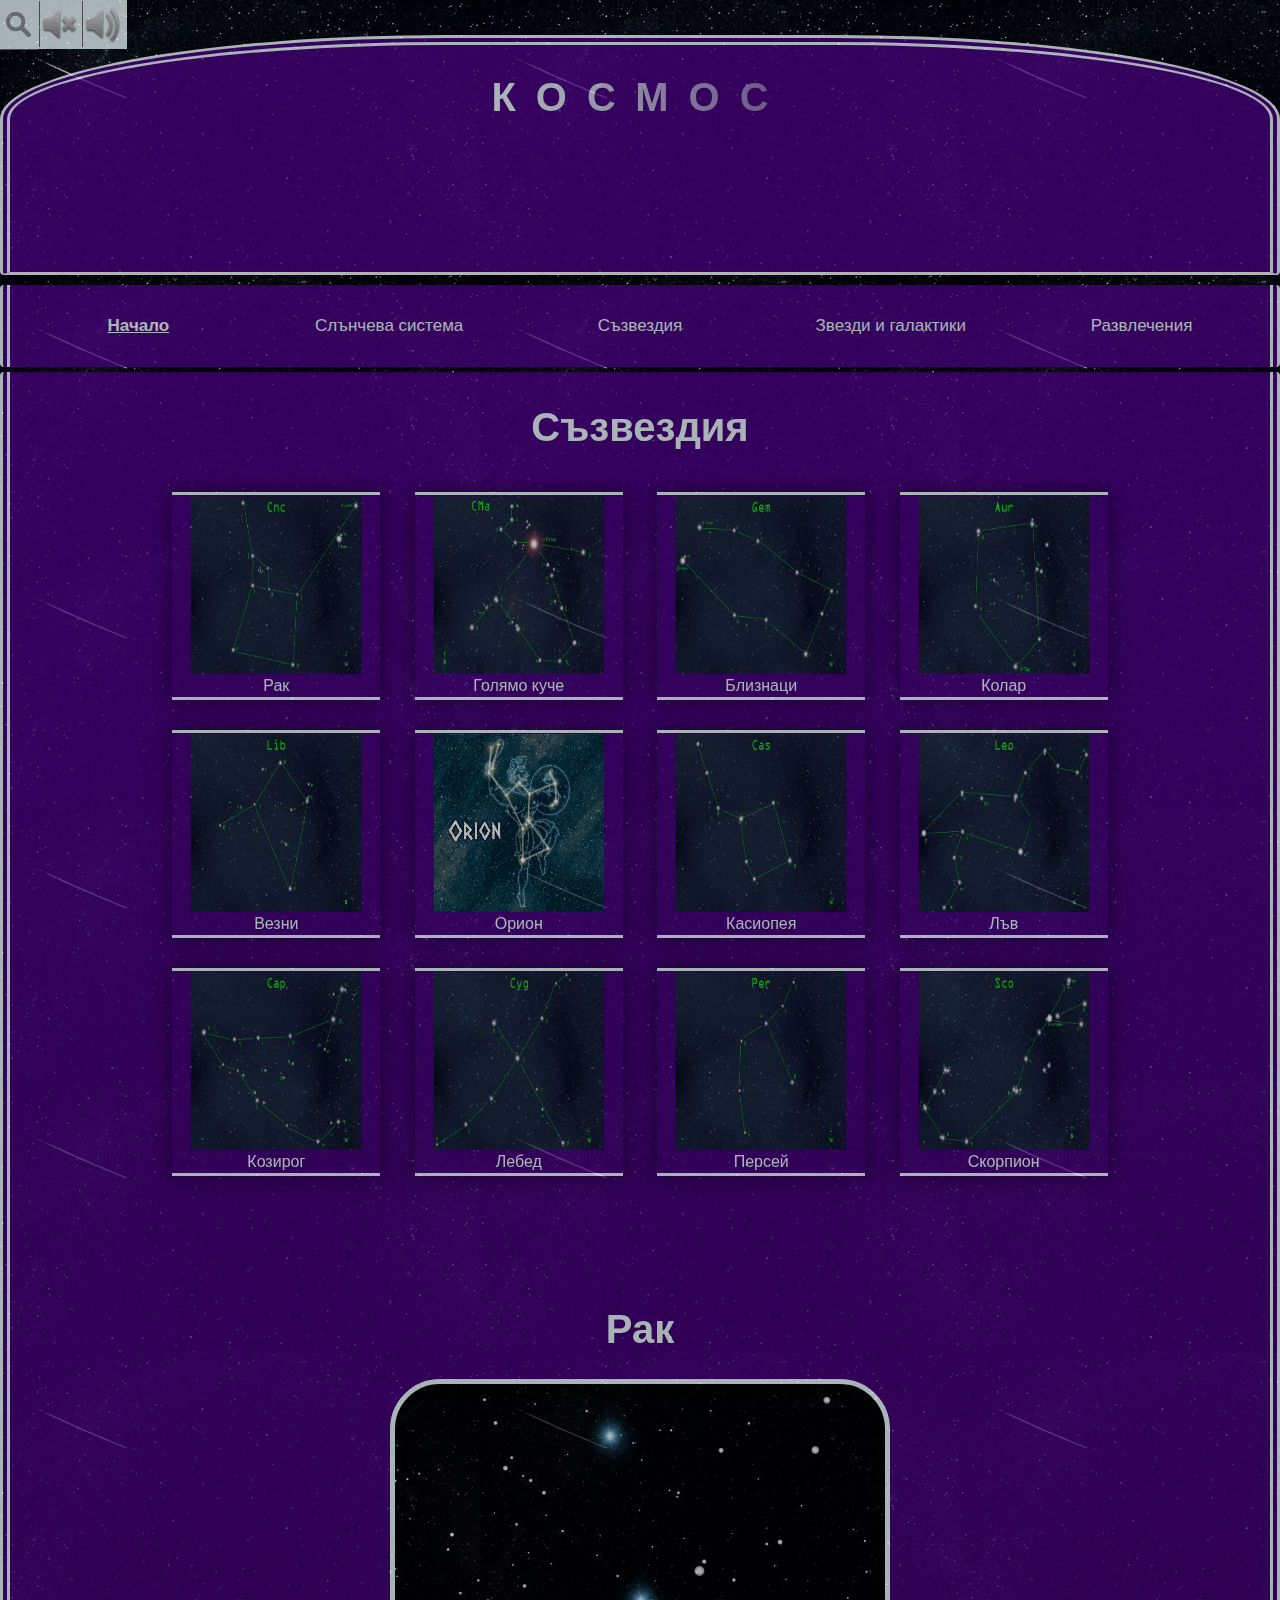
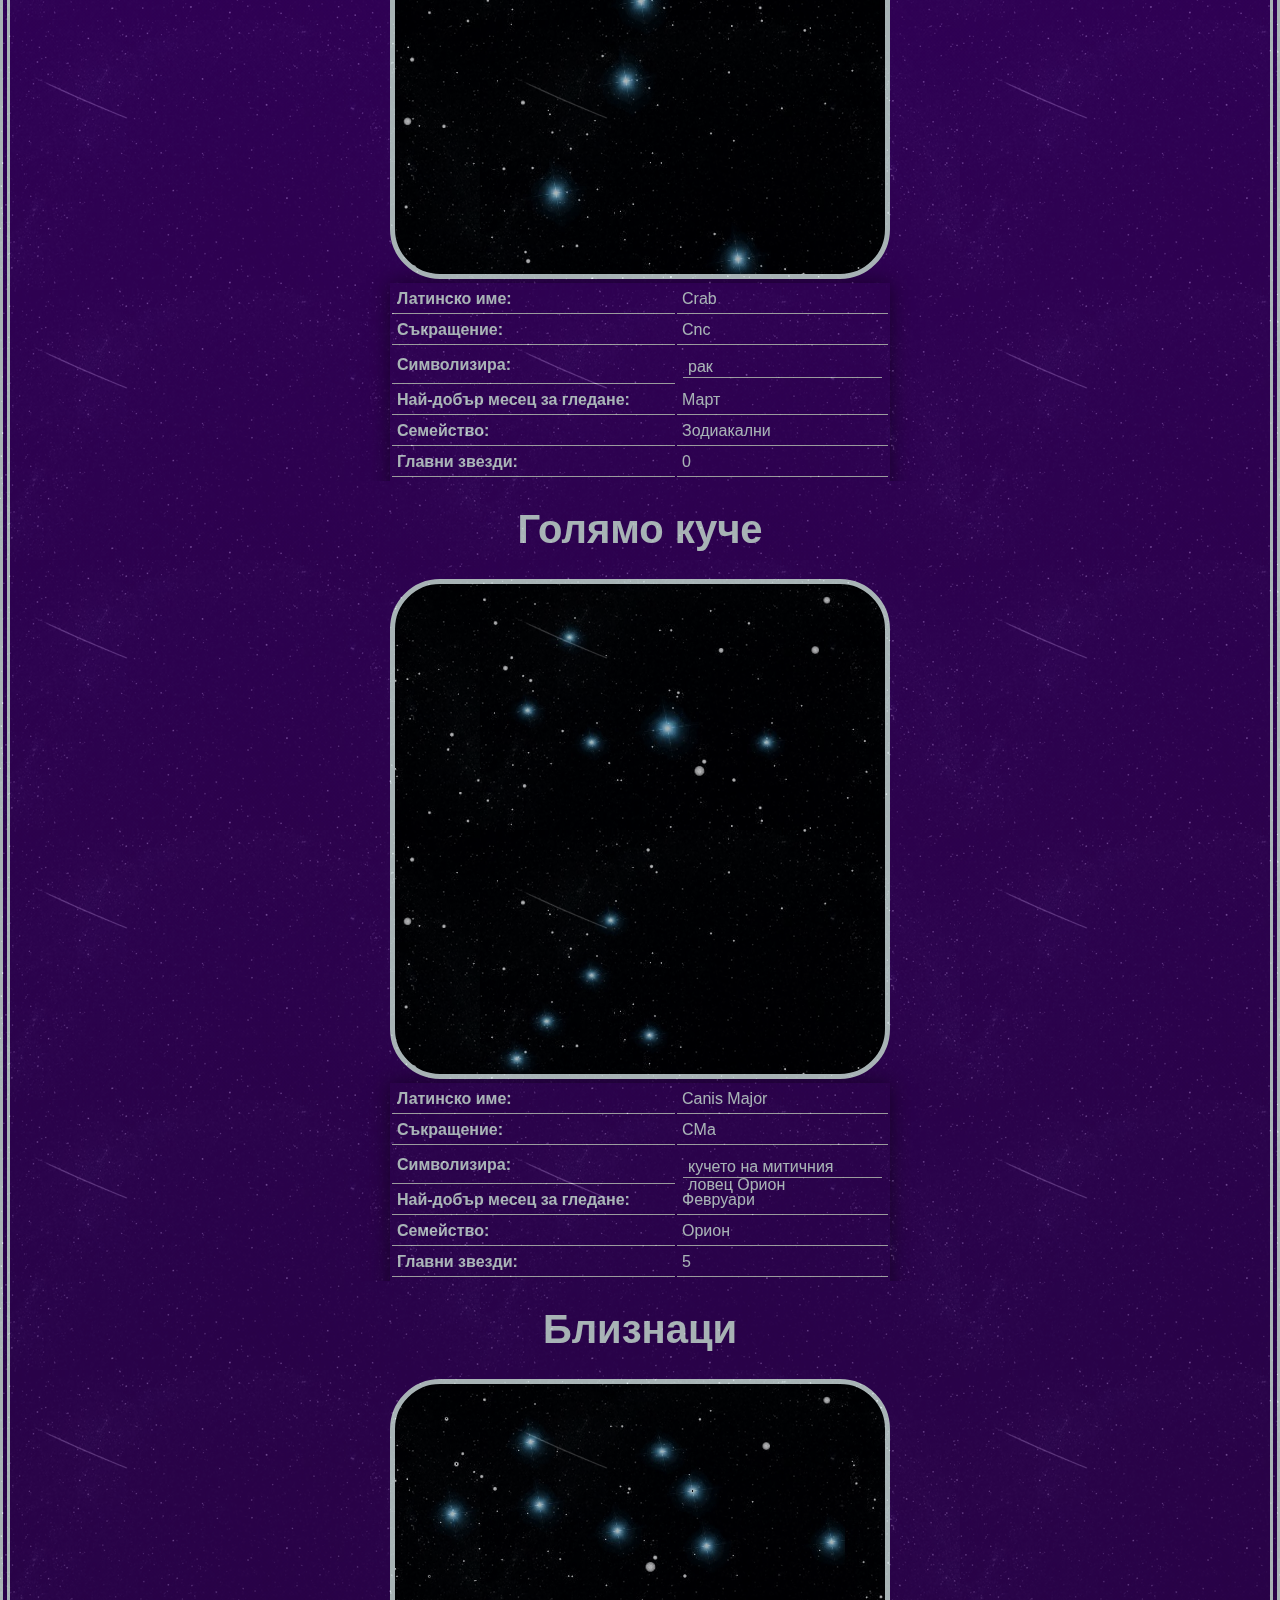
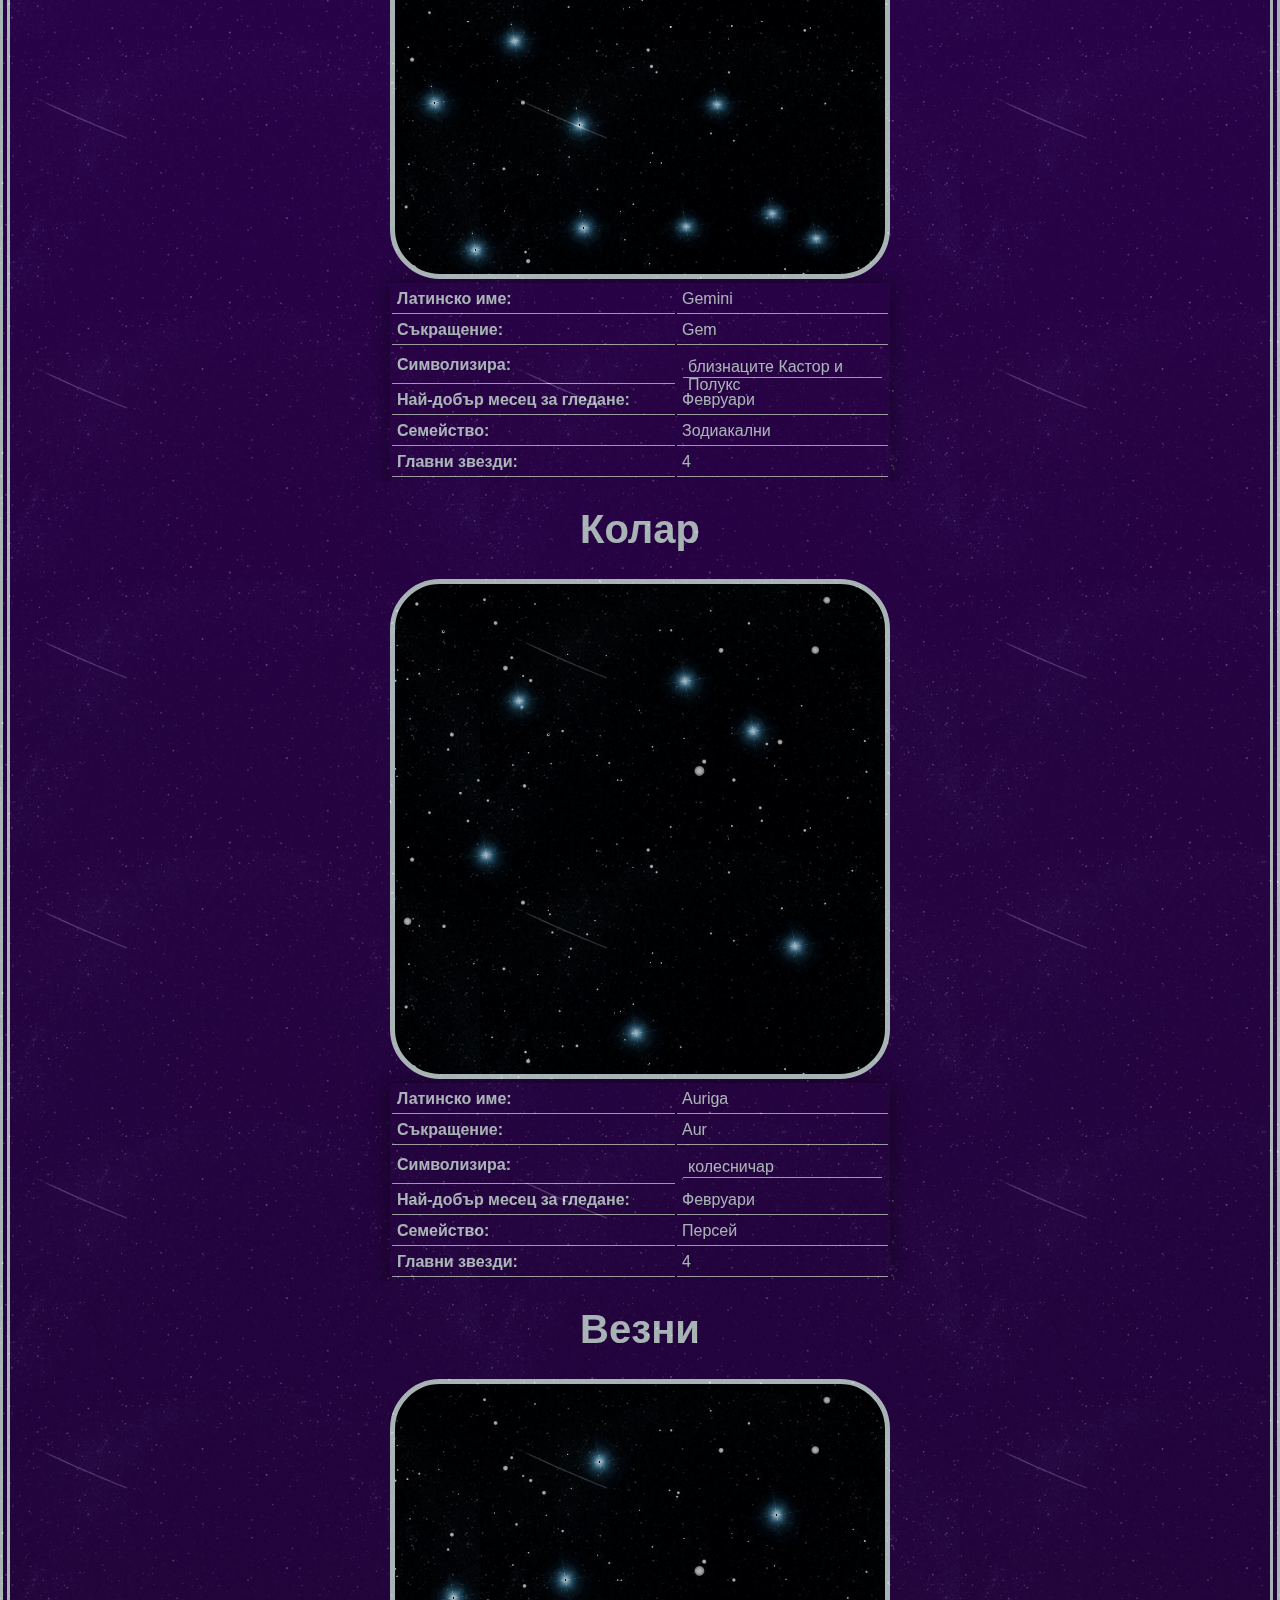
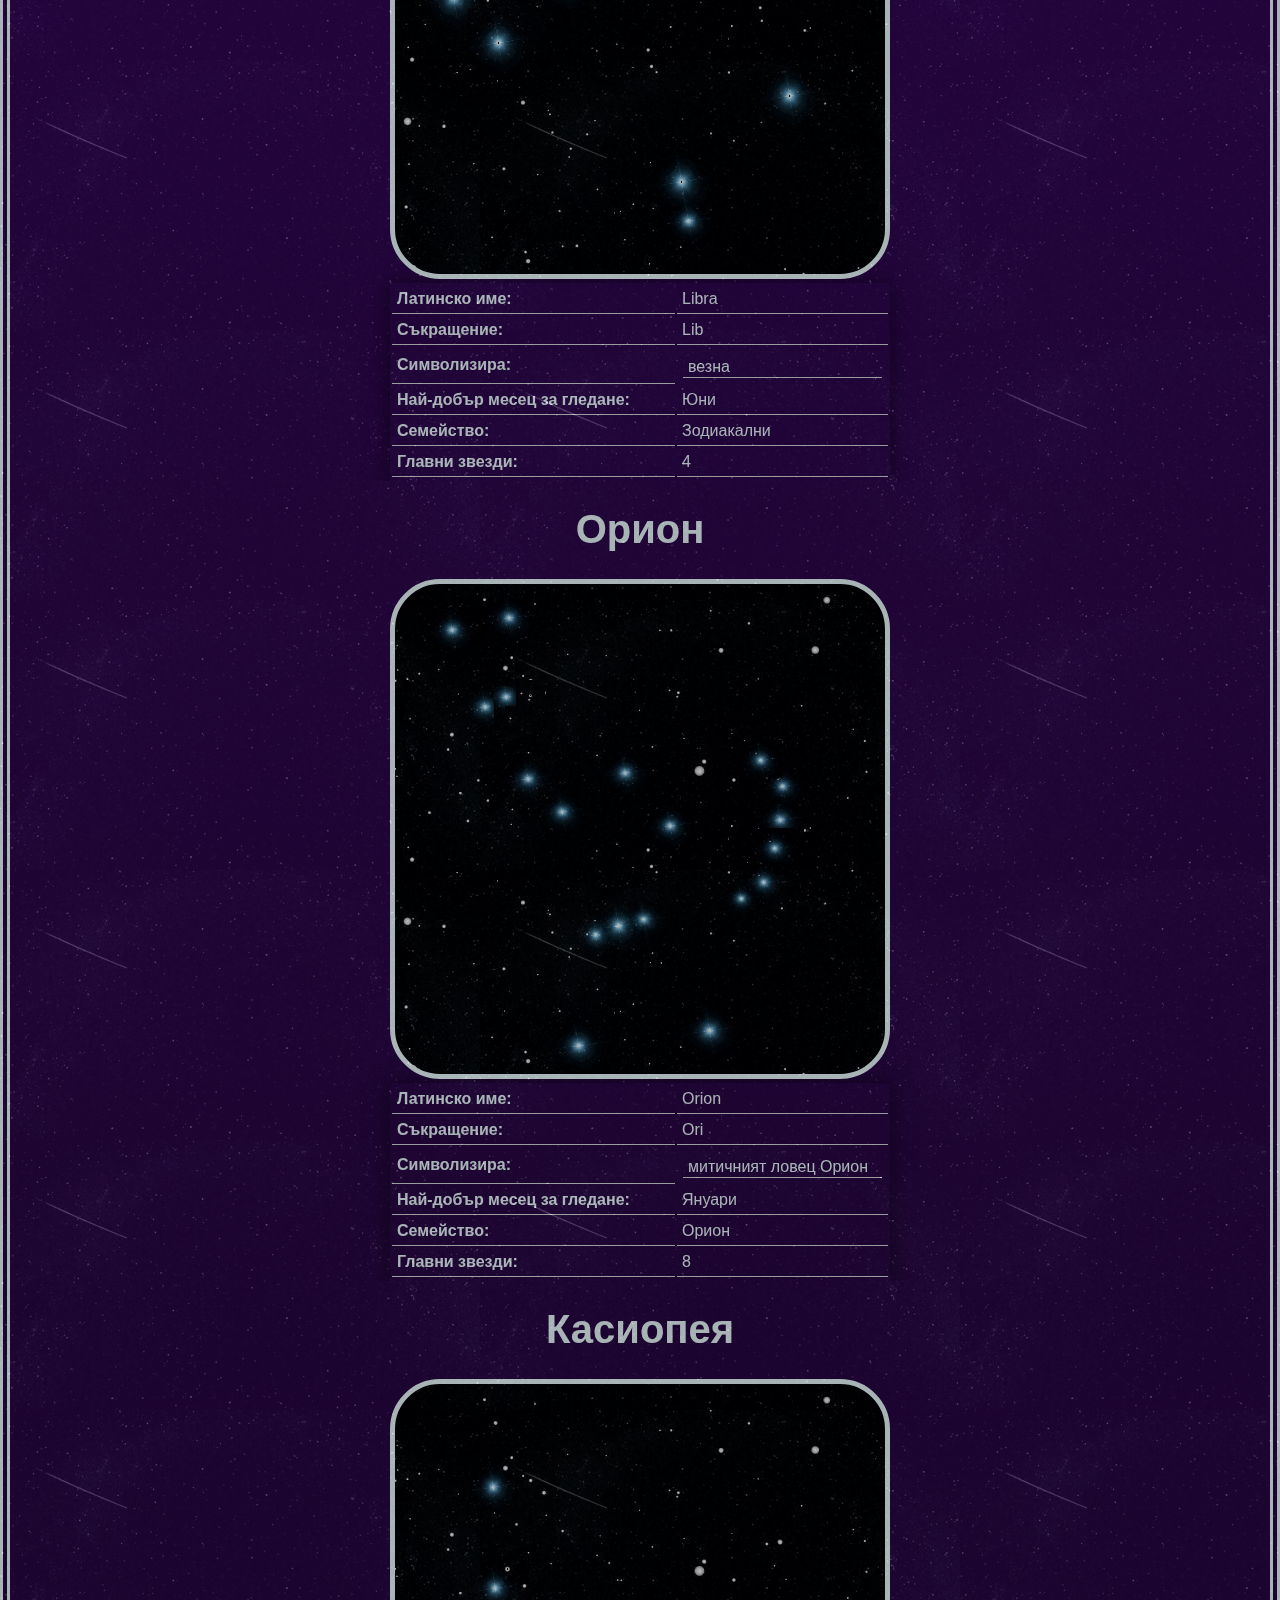
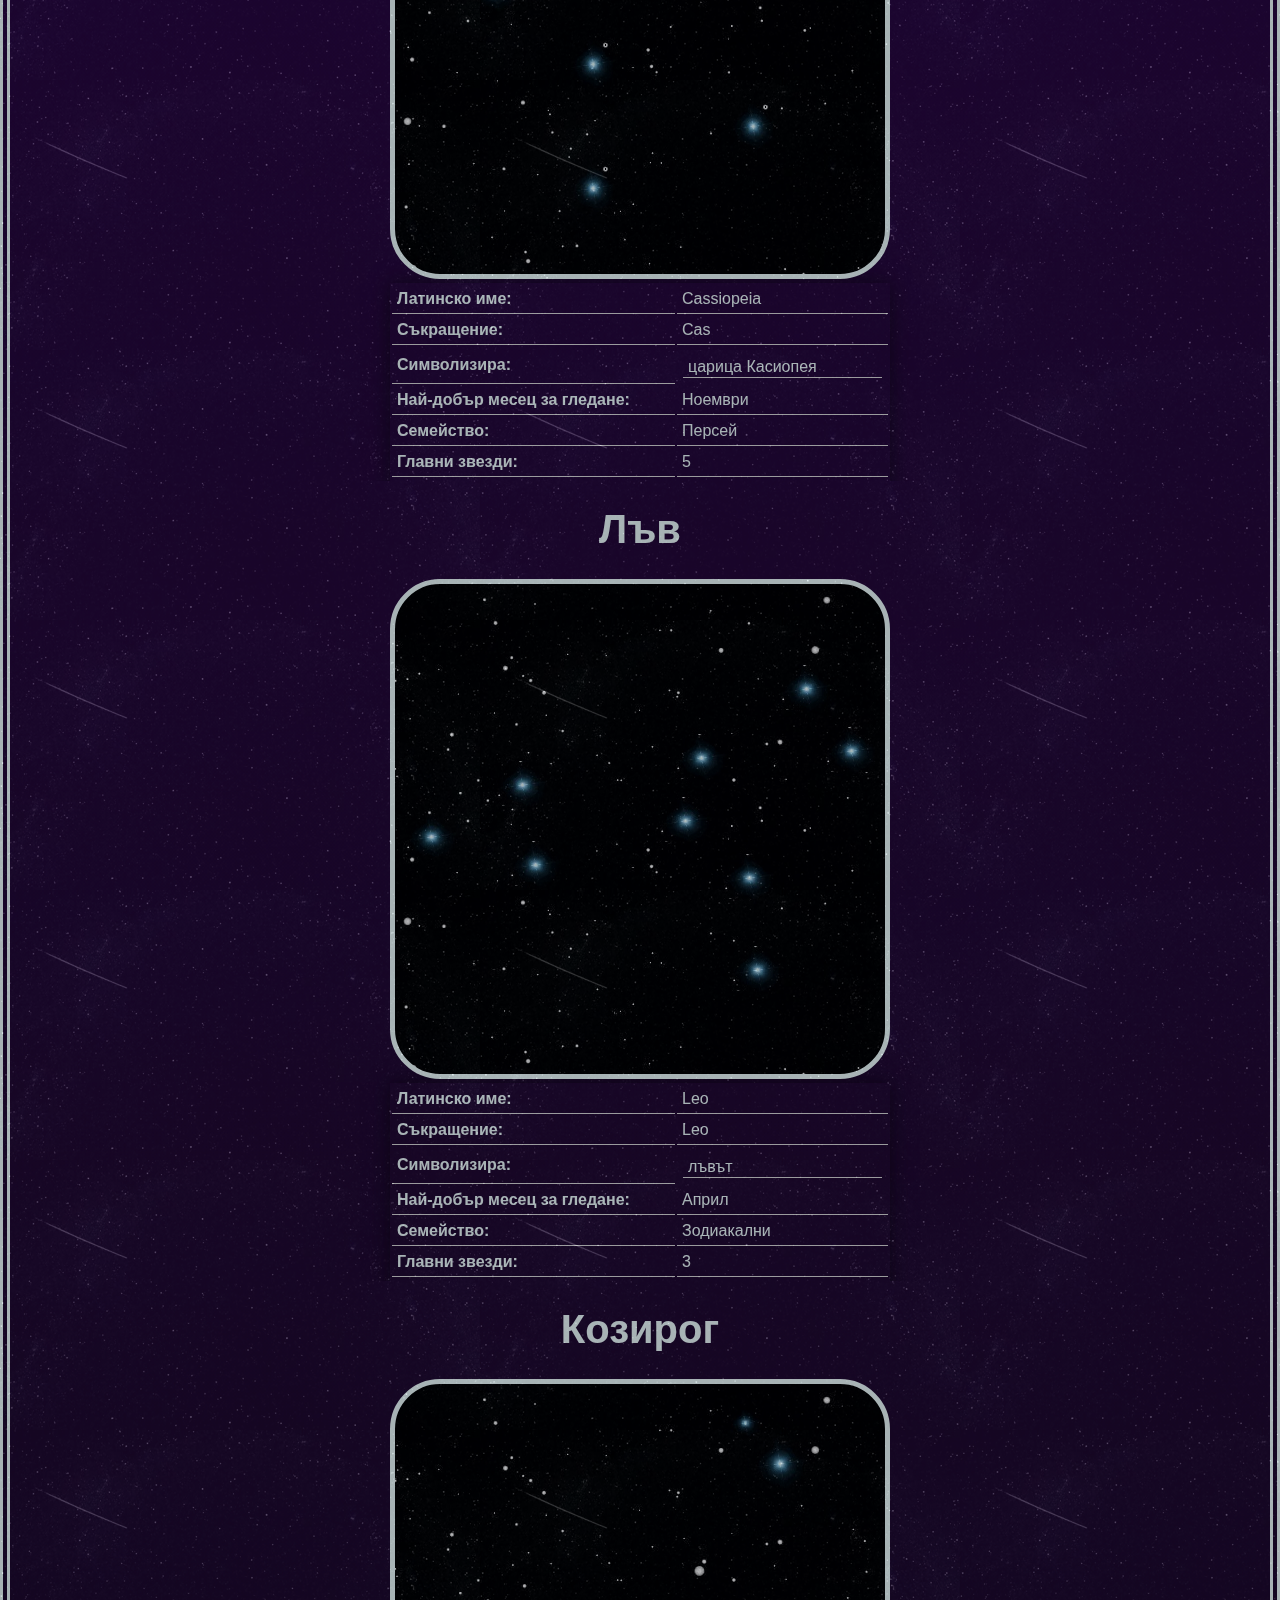
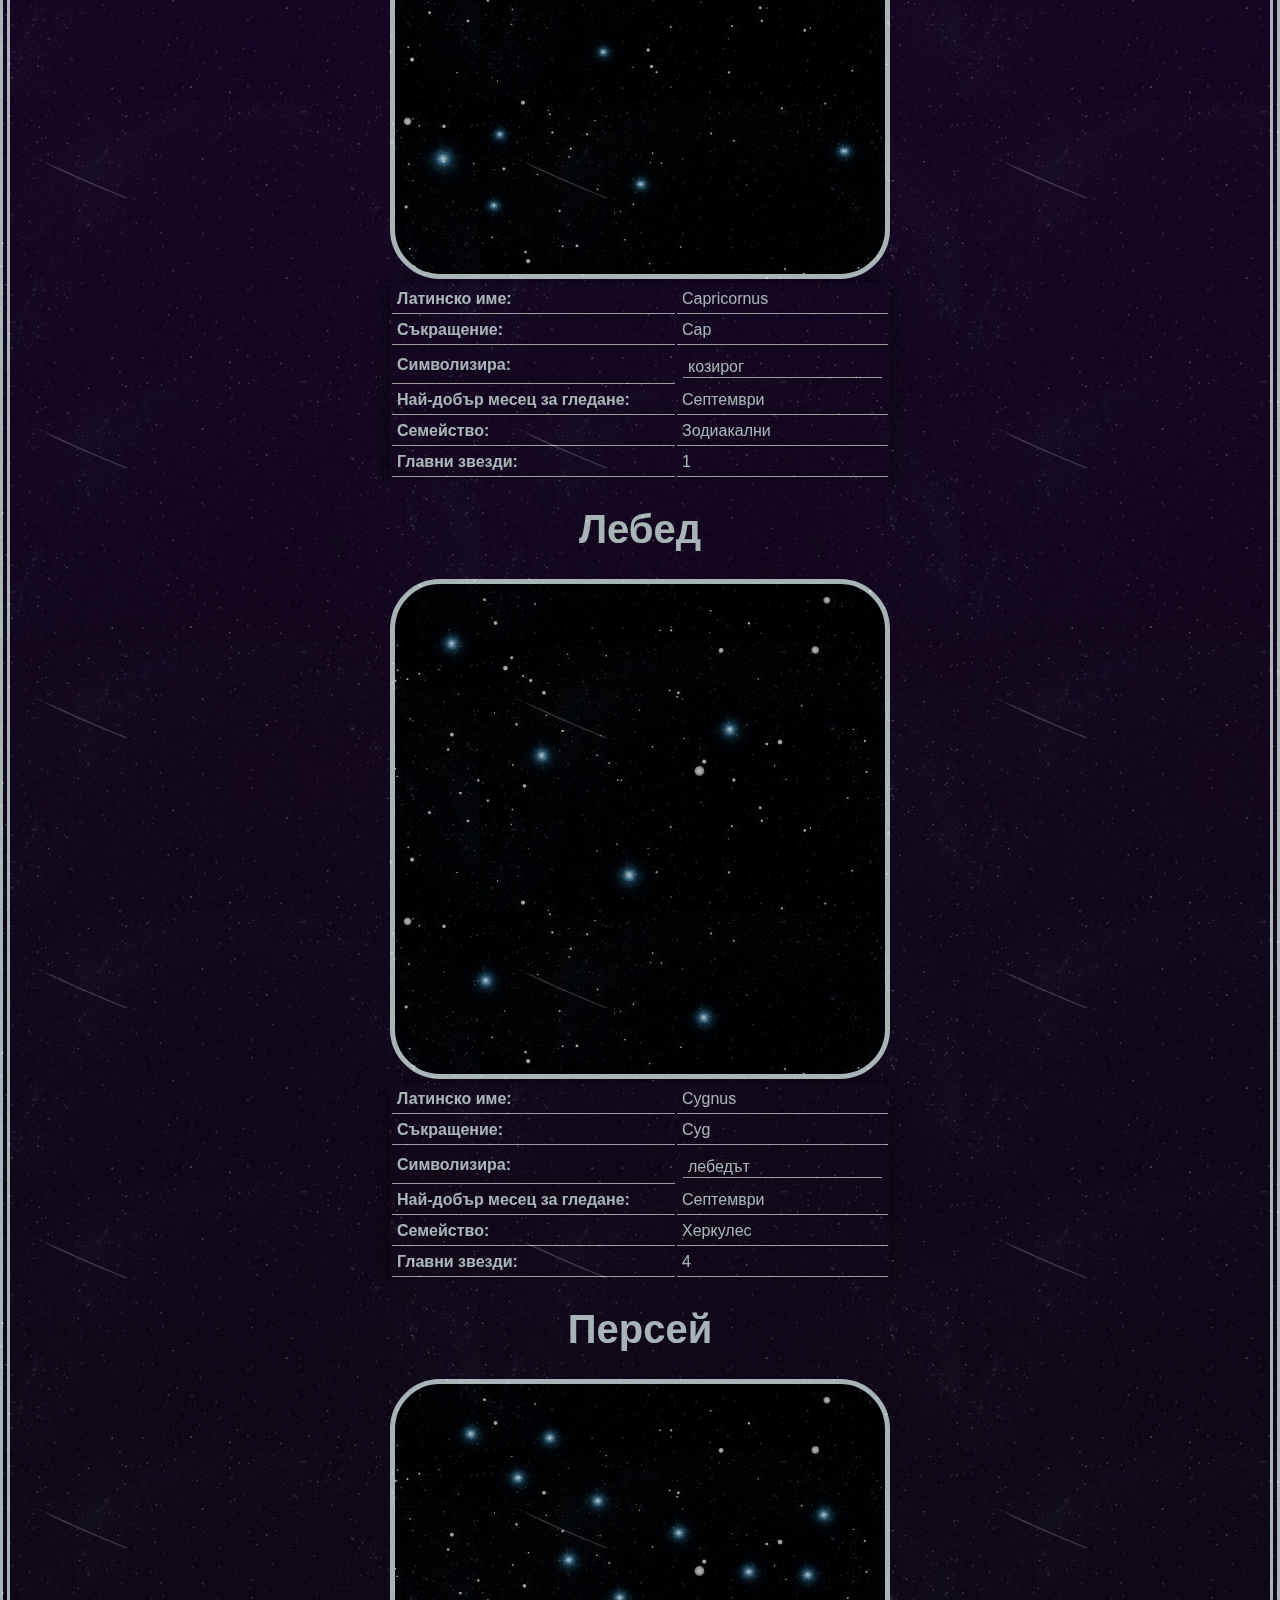
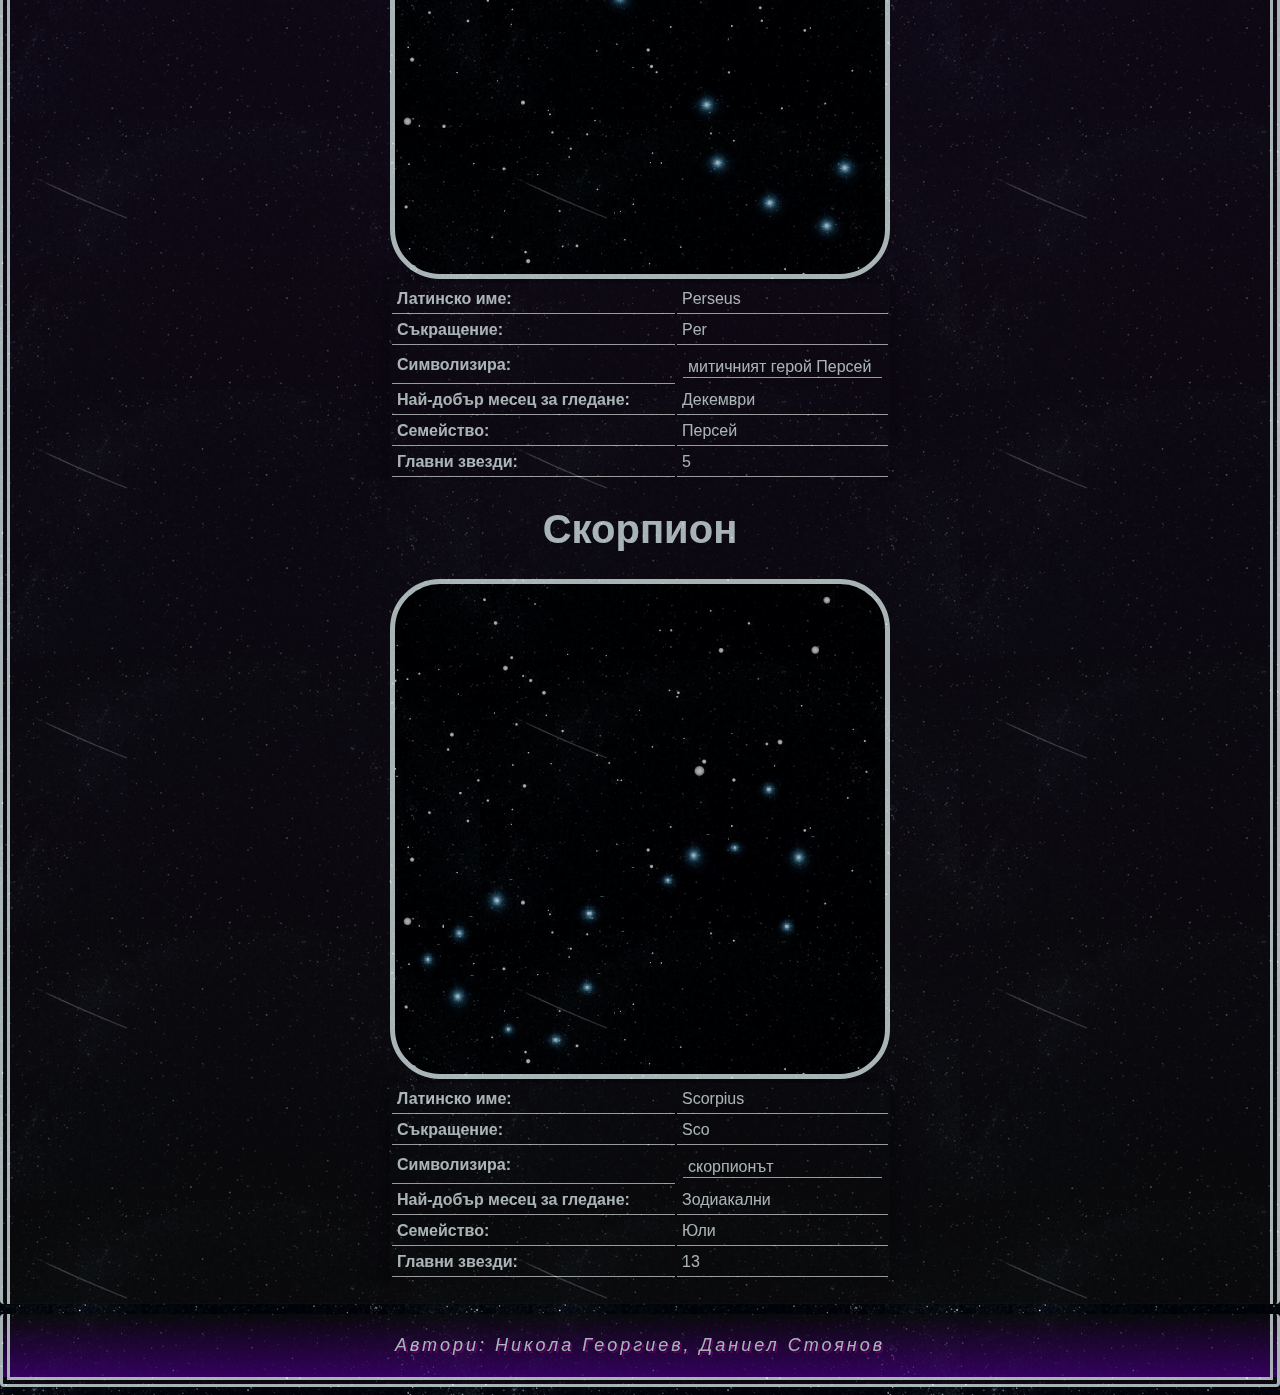
==== commit 9be27446: "last changes" ====
--- a/constellations.html
+++ b/constellations.html
@@ -72,7 +72,7 @@
     <section id="constSection" onclick="hideSearchBox()">
         <article id="constellationArticle">
             <h1 id="mainConstellationTitle">Съзвездия</h1>
-            <hr />
+            
             <!--лист със съзвездия-->
             <div id="constellationList">
                 <div class="constellationCard">
--- a/style/style.css
+++ b/style/style.css
@@ -1903,8 +1903,9 @@
     }
 
     div.constellationPresentation {
-        height: 900px;
+        height: 50em;
         display: block;
+        overflow-y:scroll;
     }
     #galaxyFormationVideo {
         height: 100%;
@@ -1922,6 +1923,9 @@
 @media screen and (max-width: 680px) {
     .mapOfPlanets {
         overflow-x: scroll;
+    }
+    .constellationPresentation{
+        overflow-x:scroll;
     }
 }
 
